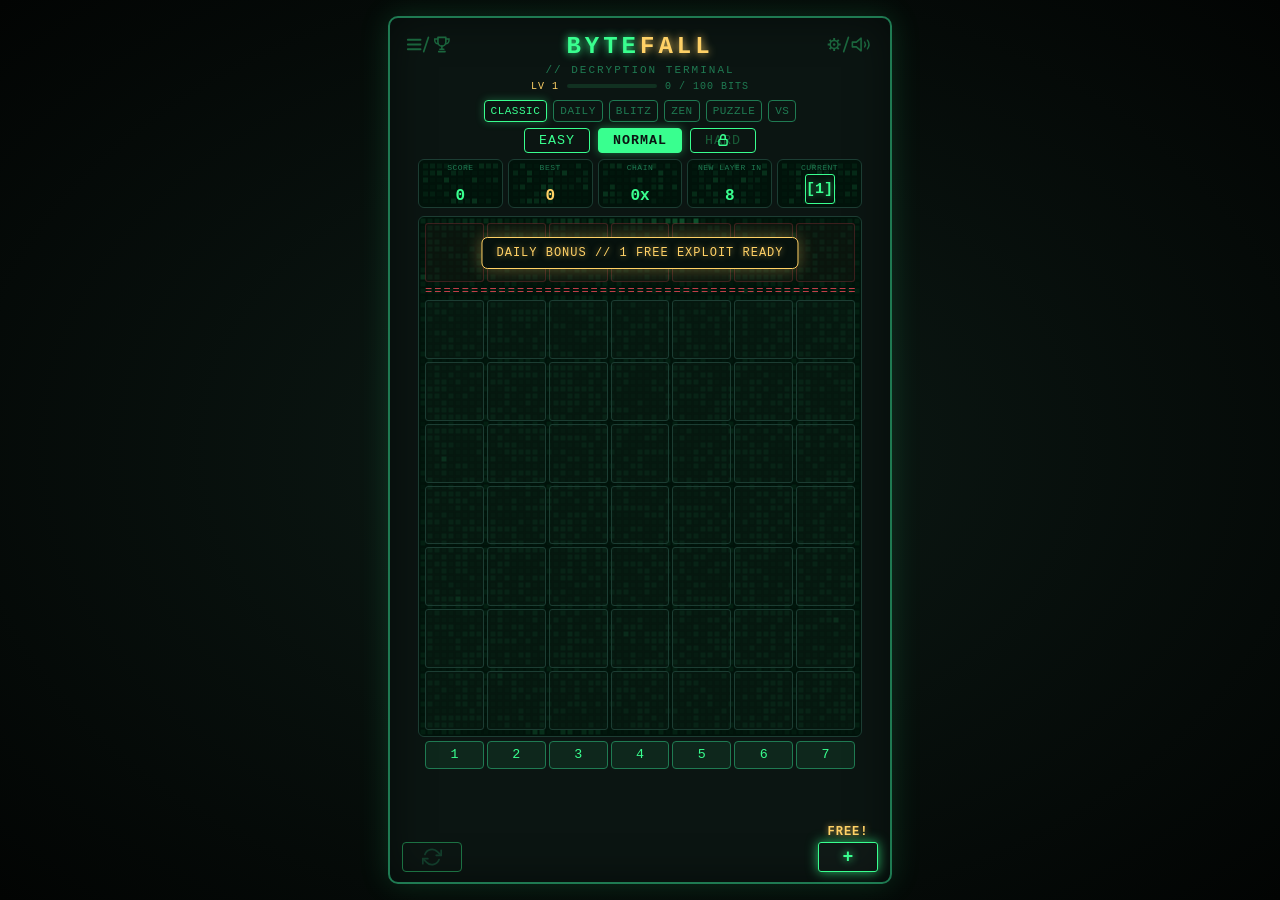
==== index.html @ 651fb74d "VS: four bots, an INSANE level, faces by level, no dimming behind the result - Bots, each with its o" ====
<!DOCTYPE html>
<html lang="en">
<head>
<meta charset="UTF-8">
<meta name="viewport" content="width=device-width, initial-scale=1.0">
<meta name="theme-color" content="#020403">
<!-- App view: "Add to Home Screen" opens ByteFall full screen like an app -->
<link rel="manifest" href="manifest.webmanifest">
<link rel="icon" href="icons/icon.svg" type="image/svg+xml">
<link rel="apple-touch-icon" href="icons/apple-touch-icon.png">
<meta name="apple-mobile-web-app-capable" content="yes">
<meta name="mobile-web-app-capable" content="yes">
<meta name="apple-mobile-web-app-status-bar-style" content="black-translucent">
<meta name="apple-mobile-web-app-title" content="ByteFall">
<script>
  // Apply the saved color theme and font before first paint (script.js owns the settings).
  try {
    var theme = localStorage.getItem('bytefall-theme');
    var font = localStorage.getItem('bytefall-font');
    if (['share-tech', 'press-start', 'bitcount', 'bytesized'].indexOf(font) >= 0) document.documentElement.dataset.font = font;
    if (['cipher', 'amber-crt', 'monochrome', 'anaglyph', 'synthwave', 'dot-matrix', 'paper', 'glyph', 'spectrum'].indexOf(theme) >= 0) document.documentElement.dataset.theme = theme;
  } catch (e) {}
</script>
<title>BYTEFALL // decryption terminal</title>
<link rel="stylesheet" href="style.css?v=150">
</head>
<body>
  <main class="cabinet">
    <div class="crt">
      <button type="button" id="records-btn" class="records-btn" aria-label="Menu: rules, exploits and records" aria-expanded="false" aria-controls="records">
        <svg viewBox="0 0 60 24" fill="none" xmlns="http://www.w3.org/2000/svg" aria-hidden="true">
          <path d="M2 6 H18 M2 12 H18 M2 18 H18" stroke="currentColor" stroke-width="2.4" stroke-linecap="round"/>
          <path d="M28 3 L22 21" stroke="currentColor" stroke-width="2" stroke-linecap="round"/>
          <g transform="translate(33 0)">
            <path d="M7 3 H17 V9 A5 5 0 0 1 7 9 Z" stroke="currentColor" stroke-width="2" stroke-linejoin="round"/>
            <path d="M7 5 H3 V7 A4 4 0 0 0 7.5 11 M17 5 H21 V7 A4 4 0 0 1 16.5 11" stroke="currentColor" stroke-width="1.8" stroke-linecap="round"/>
            <path d="M12 14 V18 M8 21 H16 M9.5 18 H14.5" stroke="currentColor" stroke-width="2" stroke-linecap="round"/>
          </g>
        </svg>
      </button>
      <div id="records" class="records" hidden>
        <div class="menu-tabs" role="tablist">
          <button type="button" role="tab" data-pane="rules">
            <svg viewBox="0 0 24 24" fill="none" aria-hidden="true"><path d="M6 2 H15 L19 6 V22 H6 Z M15 2 V6 H19 M9 11 H16 M9 14.5 H16 M9 18 H13" stroke="currentColor" stroke-width="1.8" stroke-linejoin="round"/></svg>
            RULES
          </button>
          <button type="button" role="tab" data-pane="records">
            <svg viewBox="0 0 24 24" fill="none" aria-hidden="true"><path d="M7 3 H17 V9 A5 5 0 0 1 7 9 Z" stroke="currentColor" stroke-width="2" stroke-linejoin="round"/><path d="M7 5 H3 V7 A4 4 0 0 0 7.5 11 M17 5 H21 V7 A4 4 0 0 1 16.5 11" stroke="currentColor" stroke-width="1.8" stroke-linecap="round"/><path d="M12 14 V18 M8 21 H16 M9.5 18 H14.5" stroke="currentColor" stroke-width="2" stroke-linecap="round"/></svg>
            RECORDS
          </button>
          <button type="button" role="tab" data-pane="exploits">
            <svg viewBox="0 0 24 24" aria-hidden="true"><path d="M13 2 4 14h7l-1 8 10-13h-7z" fill="currentColor"/></svg>
            EXPLOITS
          </button>
        </div>
        <div class="menu-pane" data-pane="rules">
          <aside class="panel panel-rules" id="rules-panel">
            <h2>RULES</h2>
            <p>Encrypted bits fall into the terminal. Drop each one into a column.</p>
            <p>A bit decrypts when its number matches the length of the unbroken line it sits in, across or down. Decrypting can bring more bits down into new matches for a chain.</p>
            <p>A decrypted bit scores 10 plus its number (a <b>[4]</b> is 14), multiplied by the chain. Blocks wiped out by exploits score a flat 10.</p>
            <p>Encryption layers <b>[=]</b> rise from below <span id="rules-pulse">every 8 drops</span>. Decrypt a bit beside one to peel a layer off; the second peel (<b>[-]</b>) reveals the bit hidden underneath.</p>
            <p>Keep your columns below the <b>========</b> line. If anything is still above it once the decrypting stops, the trace completes and you're caught.</p>
            <p>On <b>Easy</b> and <b>Normal</b>, every 4 bits a single drop decrypts make a <b>NIBBLE</b>, worth 16 bonus points.</p>
            <p><b>Easy</b> shows the next bit, and shorter chains unlock exploits.</p>
            <p><b>Hard</b> is a full byte: an 8&times;8 terminal with bits up to 8, and new layers come faster as your score climbs. Every 8 bits a single drop decrypts make a <b>BYTE</b>, worth 256 bonus points.</p>
            <p class="keys" id="rules-keys">Click a column or press 1&ndash;7 to drop</p>
          </aside>
        </div>
        <div class="menu-pane" data-pane="records">
          <section class="panel panel-records">
            <h2>RECORDS</h2>
            <div class="records-tabs" role="tablist">
              <button type="button" role="tab" data-tab="unlocks">UNLOCKS</button>
              <button type="button" role="tab" data-tab="achievements">ACHIEVEMENTS</button>
              <button type="button" role="tab" data-tab="stats">STATS</button>
            </div>
            <div id="records-body" class="records-body"></div>
          </section>
        </div>
        <div class="menu-pane" data-pane="exploits">
          <aside class="panel panel-hacks" id="hacks-panel">
            <h2>EXPLOITS</h2>
            <p class="slot-info" id="slot-info"></p>
            <p><span id="hack-intro">Chain 5 decrypts in one drop to unlock a random exploit.</span> It waits in the exploit button (lower right): tap it to arm the exploit as your next drop, then drop it like a bit and it runs wherever it lands. Once armed, there's no taking it back.</p>
            <div class="hack-item" data-hack="worm-virus">
              <h3><span class="icon">§</span> WORM VIRUS<span class="combo"></span></h3>
              <p>Burrows down the column it lands in and wipes out every block there.</p>
              <p class="lock-tag"></p>
            </div>
            <div class="hack-item" data-hack="buffer-overflow">
              <h3><span class="icon">+</span> BUFFER OVERFLOW<span class="combo"></span></h3>
              <p>Floods memory: every bit goes up by 1. A bit pushed past <span id="overflow-top">7</span> gets re-encrypted under two layers.</p>
              <p class="lock-tag"></p>
            </div>
            <div class="hack-item" data-hack="trojan">
              <h3><span class="icon">◈</span> TROJAN<span class="combo"></span></h3>
              <p>Slips in quietly, then wipes out every block touching the spot where it lands.</p>
              <p class="lock-tag"></p>
            </div>
            <div class="hack-item" data-hack="rng">
              <h3><span class="icon">?</span> RNG<span class="combo"></span></h3>
              <p>Scrambles every bit to a new random number.</p>
              <p class="lock-tag"></p>
            </div>
            <div class="hack-item" data-hack="bitflip">
              <h3><span class="icon"><svg class="ico" viewBox="0 0 24 24" aria-hidden="true"><path d="M12 3v18M7 8l5-5 5 5M7 16l5 5 5-5"/></svg></span> BITFLIP<span class="combo"></span></h3>
              <p>Turns every column upside down.</p>
              <p class="lock-tag"></p>
            </div>
            <div class="hack-item" data-hack="dictionary-attack">
              <h3><span class="icon">#</span> DICTIONARY ATTACK<span class="combo"></span></h3>
              <p>Throws every known key at the encryption: every layer on the board loses one level at once.</p>
              <p class="lock-tag"></p>
            </div>
            <div class="hack-item" data-hack="keylogger">
              <h3><span class="icon">@</span> KEYLOGGER<span class="combo"></span></h3>
              <p>Records the incoming stream: shows your next 3 bits for the next 10 drops.</p>
              <p class="lock-tag"></p>
            </div>
            <div class="hack-item" data-hack="pivot">
              <h3><span class="icon">&#8646;</span> PIVOT<span class="combo"></span></h3>
              <p>Moves sideways through the network: the column it lands in swaps places with the one beside it. Pick the column, then tap the neighbor (&larr; or &rarr;) to swap with: once picked, you're committed. Edge columns swap with their only neighbor.</p>
              <p class="lock-tag"></p>
            </div>
            <div class="hack-item" data-hack="packet-sniffer">
              <h3><span class="icon">~</span> PACKET SNIFFER<span class="combo"></span></h3>
              <p>Taps the incoming stream: for your next 3 bits, tap CURRENT (or press &uarr; / &darr;) to choose each one's number.</p>
              <p class="lock-tag"></p>
            </div>
            <div class="hack-item" data-hack="logic-bomb">
              <h3><span class="icon">!</span> LOGIC BOMB<span class="combo"></span></h3>
              <p>Lands as a block counting down from 3. Three drops later it detonates, wiping out everything in the 5&times;5 around it.</p>
              <p class="lock-tag"></p>
            </div>
            <div class="hack-item" data-hack="honeypot">
              <h3><span class="icon">&#9678;</span> HONEYPOT<span class="combo"></span></h3>
              <p>Lands as a trap. When a bit next to it decrypts, every bit with that number within 2 cells of the trap decrypts too.</p>
              <p class="lock-tag"></p>
            </div>
            <div class="hack-item" data-hack="backdoor">
              <h3><span class="icon">_</span> BACKDOOR<span class="combo"></span></h3>
              <p>Opens a way in underneath: the entire bottom row is deleted, layers included, and everything drops by one.</p>
              <p class="lock-tag"></p>
            </div>
            <div class="hack-item" data-hack="rainbow-table">
              <h3><span class="icon">*</span> RAINBOW TABLE<span class="combo"></span></h3>
              <p>Looks up the most common number on the board and decrypts every bit showing it.</p>
              <p class="lock-tag"></p>
            </div>
          </aside>
        </div>
      </div>
      <button type="button" id="settings-btn" class="settings-btn" aria-label="Settings and music" aria-expanded="false" aria-controls="settings">
        <svg viewBox="0 0 60 24" fill="none" xmlns="http://www.w3.org/2000/svg" aria-hidden="true">
          <circle cx="10" cy="12" r="5" stroke="currentColor" stroke-width="2"/>
          <circle cx="10" cy="12" r="1.6" fill="currentColor"/>
          <path d="M15 12 L18.2 12 M13.54 15.54 L15.8 17.8 M10 17 L10 20.2 M6.46 15.54 L4.2 17.8 M5 12 L1.8 12 M6.46 8.46 L4.2 6.2 M10 7 L10 3.8 M13.54 8.46 L15.8 6.2" stroke="currentColor" stroke-width="2.4"/>
          <path d="M28 3 L22 21" stroke="currentColor" stroke-width="2" stroke-linecap="round"/>
          <path d="M33 9 H38 L44 4 V20 L38 15 H33 Z" stroke="currentColor" stroke-width="2" stroke-linejoin="round"/>
          <path d="M48.5 9 Q50.5 12 48.5 15" stroke="currentColor" stroke-width="1.8" stroke-linecap="round"/>
          <path d="M52 6.5 Q56 12 52 17.5" stroke="currentColor" stroke-width="1.8" stroke-linecap="round"/>
        </svg>
      </button>
      <div id="settings" class="settings" hidden>
        <p class="settings-title">// SETTINGS</p>
        <div class="settings-row">
          <button type="button" id="sound-btn" class="toggle-btn">SOUND: ON</button>
          <button type="button" id="music-btn" class="toggle-btn">MUSIC: ON</button>
        </div>
        <button type="button" id="buttons-pos-btn" class="toggle-btn on">DROP BUTTONS: BOTTOM</button>
        <button type="button" id="vibrate-btn" class="toggle-btn" hidden>VIBRATION: ON</button>
        <button type="button" id="fullscreen-btn" class="toggle-btn" hidden>FULLSCREEN: OFF</button>
        <p class="settings-note" id="app-note"></p>
        <p class="settings-note">Where the drop buttons sit: under the grid (easier to reach on a phone) or above it.</p>
        <p class="settings-title settings-section">// THEME</p>
        <div id="theme-list" class="theme-list" role="group" aria-label="Color theme"></div>
        <p class="settings-note" id="theme-note"></p>
        <p class="settings-title settings-section">// FONT</p>
        <div id="font-list" class="theme-list font-list" role="group" aria-label="Font"></div>
        <p class="settings-note" id="font-note"></p>
        <p class="settings-title settings-section">// PLAYLIST</p>
        <button type="button" id="viz-toggle" class="viz-toggle">
          <canvas id="playlist-viz" aria-hidden="true"></canvas>
        </button>
        <ol id="playlist-tracks"></ol>
        <div class="settings-options">
          <button type="button" id="play-mode-btn" class="toggle-btn">MODE: REPEAT</button>
          <p class="settings-note">REPEAT loops the track. SEQUENCE and SHUFFLE play each track 4 times, then fade into the next (in order, or at random).</p>
          <button type="button" id="bg-play-btn" class="toggle-btn">BACKGROUND PLAY: OFF</button>
          <p class="settings-note">ON keeps the music going when you switch tabs or apps. OFF pauses it until you come back.</p>
        </div>
      </div>
      <p class="vs-title" aria-hidden="true">VS.<span> CPU</span></p>
      <header>
        <h1>BYTE<span>FALL</span></h1>
        <p class="tagline">// DECRYPTION TERMINAL</p>
        <div class="level-bar" id="level-bar" aria-label="Level and Decryptor rank">
          <span id="level-label">LV 1</span>
          <span class="xp"><i id="xp-fill"></i></span>
          <span id="xp-label">0 / 50 BITS</span>
        </div>
        <div class="modes" role="group" aria-label="Game mode">
          <button data-mode="classic">CLASSIC</button>
          <button data-mode="daily">DAILY</button>
          <button data-mode="blitz">BLITZ</button>
          <button data-mode="zen">ZEN</button>
          <button data-mode="puzzle">PUZZLE</button>
          <button data-mode="vs">VS</button>
        </div>
        <p class="mode-info" id="mode-info" hidden></p>
        <div class="puzzle-nav" id="puzzle-nav" hidden>
          <button type="button" id="puzzle-prev" aria-label="Previous puzzle"><svg class="ico solid" viewBox="0 0 24 24" aria-hidden="true"><path d="M17 4 5 12l12 8z"/></svg></button>
          <span id="puzzle-label">PUZZLE 1 / 30</span>
          <button type="button" id="puzzle-next" aria-label="Next puzzle"><svg class="ico solid" viewBox="0 0 24 24" aria-hidden="true"><path d="M7 4l12 8-12 8z"/></svg></button>
        </div>
        <div class="difficulty" id="daily-kinds" role="group" aria-label="Daily game" hidden>
          <button data-daily="decrypt">DECRYPT</button>
          <button data-daily="puzzle">PUZZLE</button>
          <button data-daily="blitz">BLITZ</button>
          <button data-daily="breach">BREACH</button>
        </div>
        <div class="difficulty" id="difficulty-row" role="group" aria-label="Difficulty">
          <button data-difficulty="easy">EASY</button>
          <button data-difficulty="normal">NORMAL</button>
          <button data-difficulty="hard">HARD</button>
        </div>
      </header>

      <div class="hud">
        <div class="vs-status" id="vs-status"></div>
        <div class="stat">
          <span class="label">SCORE</span>
          <span class="value" id="score">0</span>
        </div>
        <div class="stat stat-best" id="best-stat">
          <span class="label">BEST</span>
          <span class="value" id="best">0</span>
        </div>
        <div class="stat">
          <span class="label">CHAIN</span>
          <span class="value" id="chain">0x</span>
        </div>
        <div class="stat" id="pulse-stat">
          <span class="label" id="pulse-label">NEW LAYER IN</span>
          <span class="value" id="pulse-counter">8</span>
        </div>
        <!-- VS CPU: BOT, the CPU's face (script.js sets its mood) -->
        <div class="stat cpu-face" id="cpu-face" hidden data-mood="idle" data-level="normal" data-bot="bot" aria-hidden="true">
          <svg class="cpu-bot" viewBox="0 0 16 17" shape-rendering="crispEdges">
            <g class="bot">
              <g class="bot-body">
                <g class="shape shape-bot">
                  <rect x="2" y="3" width="12" height="10"/>
                  <rect x="0" y="6" width="2" height="1"/><rect x="0" y="9" width="2" height="1"/>
                  <rect x="14" y="6" width="2" height="1"/><rect x="14" y="9" width="2" height="1"/>
                  <rect x="5" y="1" width="1" height="2"/><rect x="10" y="1" width="1" height="2"/>
                </g>
                <g class="shape shape-grifter">
                  <rect x="2" y="3" width="12" height="10"/>
                  <rect x="0" y="7" width="2" height="2"/><rect x="14" y="7" width="2" height="2"/>
                  <rect x="2" y="1" width="1" height="2"/><rect x="3" y="2" width="1" height="1"/>
                  <rect x="13" y="1" width="1" height="2"/><rect x="12" y="2" width="1" height="1"/>
                </g>
                <g class="shape shape-bunker">
                  <rect x="1" y="4" width="14" height="9"/>
                  <rect x="3" y="2" width="10" height="2"/>
                  <rect x="0" y="8" width="1" height="3"/><rect x="15" y="8" width="1" height="3"/>
                </g>
                <g class="shape shape-glitch">
                  <rect class="slice slice-a" x="2" y="3" width="12" height="3"/>
                  <rect class="slice slice-b" x="2" y="6" width="12" height="4"/>
                  <rect class="slice slice-c" x="2" y="10" width="12" height="3"/>
                  <rect x="0" y="5" width="2" height="1"/><rect x="14" y="10" width="2" height="1"/>
                  <rect x="8" y="1" width="1" height="2"/>
                </g>
                <rect x="4" y="13" width="1" height="2" class="leg leg-a"/><rect x="6" y="13" width="1" height="2" class="leg leg-b"/>
                <rect x="9" y="13" width="1" height="2" class="leg leg-a"/><rect x="11" y="13" width="1" height="2" class="leg leg-b"/>
              </g>
              <g class="bot-face">
                <g class="eyes eyes-open"><rect x="5" y="6" width="2" height="2"/><rect x="9" y="6" width="2" height="2"/></g>
                <g class="eyes eyes-happy"><rect x="5" y="7" width="1" height="1"/><rect x="6" y="6" width="1" height="1"/><rect x="7" y="7" width="1" height="1"/><rect x="8" y="7" width="1" height="1"/><rect x="9" y="6" width="1" height="1"/><rect x="10" y="7" width="1" height="1"/></g>
                <g class="eyes eyes-x"><rect x="5" y="5" width="1" height="1"/><rect x="7" y="5" width="1" height="1"/><rect x="6" y="6" width="1" height="1"/><rect x="5" y="7" width="1" height="1"/><rect x="7" y="7" width="1" height="1"/><rect x="9" y="5" width="1" height="1"/><rect x="11" y="5" width="1" height="1"/><rect x="10" y="6" width="1" height="1"/><rect x="9" y="7" width="1" height="1"/><rect x="11" y="7" width="1" height="1"/></g>
                <g class="eyes eyes-squint"><rect x="5" y="7" width="2" height="1"/><rect x="9" y="7" width="2" height="1"/></g>
                <g class="eyes eyes-hit"><rect x="5" y="5" width="1" height="1"/><rect x="6" y="6" width="1" height="1"/><rect x="5" y="7" width="1" height="1"/><rect x="10" y="5" width="1" height="1"/><rect x="9" y="6" width="1" height="1"/><rect x="10" y="7" width="1" height="1"/></g>
                <g class="eyes eyes-wide"><rect x="5" y="5" width="2" height="3"/><rect x="9" y="5" width="2" height="3"/></g>
                <g class="eyes eyes-angry"><rect x="4" y="5" width="1" height="1"/><rect x="5" y="6" width="2" height="1"/><rect x="5" y="7" width="2" height="1"/><rect x="11" y="5" width="1" height="1"/><rect x="9" y="6" width="2" height="1"/><rect x="9" y="7" width="2" height="1"/></g>
                <rect class="mouth mouth-open" x="7" y="10" width="2" height="1"/>
                <rect class="mouth mouth-smirk" x="8" y="10" width="3" height="1"/>
                <rect class="mouth mouth-flat" x="6" y="10" width="4" height="1"/>
                <g class="mouth mouth-smile"><rect x="5" y="10" width="1" height="1"/><rect x="6" y="11" width="4" height="1"/><rect x="10" y="10" width="1" height="1"/></g>
                <g class="mouth mouth-frown"><rect x="5" y="11" width="1" height="1"/><rect x="6" y="10" width="4" height="1"/><rect x="10" y="11" width="1" height="1"/></g>
                <g class="mouth mouth-teeth"><rect x="5" y="10" width="6" height="2"/></g>
              </g>
              <rect class="sweat" x="13" y="3" width="1" height="2"/>
              <g class="teeth"><rect x="6" y="10" width="1" height="1"/><rect x="8" y="10" width="1" height="1"/><rect x="10" y="10" width="1" height="1"/><rect x="7" y="11" width="1" height="1"/><rect x="9" y="11" width="1" height="1"/></g>
            </g>
          </svg>
          <span class="bot-say" id="bot-say">READY</span>
        </div>
        <!-- VS CPU: the opponent's board (press and hold to see it full size over yours) -->
        <div class="stat cpu-stat" id="cpu-stat" hidden title="Press and hold to see the CPU's board full size">
          <span class="label" id="cpu-label">CPU</span>
          <div class="cpu-grid" id="cpu-grid" aria-label="The CPU's board"></div>
        </div>
        <div class="stat" id="time-stat" hidden>
          <span class="label" id="time-label">TIME</span>
          <span class="value" id="time-left">2:00</span>
        </div>
        <!-- CURRENT and NEXT wrap together, so on narrow screens they share a row with CURRENT biggest -->
        <div class="hud-bits" id="hud-bits">
          <div class="stat stat-current">
            <span class="label" id="current-label">CURRENT</span>
            <div class="bit-sq" id="current-piece">?</div>
          </div>
          <div class="stat" id="next-stat" hidden>
            <span class="label" id="next-label">NEXT</span>
            <div class="bit-row" id="next-piece"></div>
          </div>
        </div>
      </div>

      <div class="board-wrap">
        <div class="board-frame">
          <canvas id="board-bg" aria-hidden="true"></canvas>
          <div id="board" class="board"></div>
          <div class="incoming" id="incoming" hidden></div>
          <div class="board cpu-full" id="cpu-full" hidden aria-hidden="true"></div>
          <!-- VS CPU: pick the opponent, then START (it bursts apart; it comes back after the match) -->
          <div class="vs-setup" id="vs-setup" hidden>
            <canvas class="vs-setup-bg" id="vs-setup-bg" aria-hidden="true"></canvas>
            <p class="vs-setup-title">// VS CPU</p>
            <p class="vs-setup-note">Your chains send encrypted blocks onto the CPU's board; its chains send them onto yours. First to overflow loses. Press and hold the CPU's board to see it full size.</p>
          <div class="difficulty vs-bots" id="vs-bots" role="group" aria-label="Opponent">
            <button data-bot="bot">BOT</button>
            <button data-bot="grifter">GRIFTER</button>
            <button data-bot="bunker">BUNKER</button>
            <button data-bot="glitch">GLITCH</button>
          </div>
          <div class="difficulty" id="vs-levels" role="group" aria-label="CPU level">
            <button data-vs="easy">EASY</button>
            <button data-vs="normal">NORMAL</button>
            <button data-vs="hard">HARD</button>
            <button data-vs="insane">INSANE</button>
          </div>
          <div class="difficulty" id="vs-layers-row">
            <button type="button" id="vs-layers-btn">ENCRYPTED LAYERS: ON</button>
          </div>
          <button type="button" class="vs-start" id="vs-start">START</button>
          </div>
        </div>
        <div id="column-buttons" class="column-buttons"></div>
      </div>

      <div class="message-slot">
        <div id="message" class="message hidden"></div>
      </div>

      <!-- Lower corners: RESTART (QUIT in VS) during a session, and the exploit button -->
      <button type="button" class="corner-btn restart-icon" id="restart-btn" aria-label="Restart" title="Restart (press twice)" hidden>
        <svg viewBox="0 0 24 24" fill="none" stroke="currentColor" stroke-width="2" stroke-linecap="round" stroke-linejoin="round" xmlns="http://www.w3.org/2000/svg" aria-hidden="true">
          <path d="M23 4v6h-6"/>
          <path d="M1 20v-6h6"/>
          <path d="M3.5 9a9 9 0 0 1 14.9-3.4L23 10"/>
          <path d="M1 14l4.6 4.4A9 9 0 0 0 20.5 15"/>
        </svg>
      </button>
      <button type="button" class="corner-btn quit-icon" id="vs-quit" aria-label="Quit VS" title="Quit (press twice)" hidden>
        <svg viewBox="0 0 24 24" fill="none" xmlns="http://www.w3.org/2000/svg" aria-hidden="true">
          <path d="M14 4H5v16h9" stroke="currentColor" stroke-width="2" stroke-linejoin="round"/>
          <path d="M10 12h11M17 8l4 4-4 4" stroke="currentColor" stroke-width="2" stroke-linecap="round" stroke-linejoin="round"/>
        </svg>
      </button>
      <a class="dev-badge" id="dev-badge" href="dev-tools/audio.html#dev" hidden>DEV // EVERYTHING UNLOCKED</a>
      <button type="button" class="corner-btn exploit-icon" id="exploit-btn" aria-label="Exploits">
        <span class="exploit-glyph" id="exploit-glyph"></span>
        <span class="exploit-count" id="exploit-count" hidden></span>
        <span class="exploit-free" id="exploit-free" hidden>FREE!</span>
      </button>
    </div>


  </main>

  <footer>
    <div class="footer-text">
      <p>BYTEFALL · &copy; 2026 <span>EmptyFishTank-JB</span></p>
      <p class="footer-meta">
        <span class="meta-item">Updated <span id="updatedInfo">&mdash;</span></span>
        <span class="meta-item">Commit <span id="commitInfo">&mdash;</span></span>
      </p>
      <p class="accent">// Inspired by Blockchain from Arcade Paradise</p>
    </div>
    <a class="dev-link" href="dev-tools/audio.html" title="Dev tools: audio compendium">&lt;/&gt; DEV</a>
  </footer>

  <canvas id="board-fx" aria-hidden="true"></canvas>
  <div id="toast" class="toast" role="status" hidden></div>

  <div id="game-over" class="overlay hidden">
    <div class="overlay-box">
      <h2 id="overlay-title">TRACE COMPLETE</h2>
      <p class="overlay-sub" id="overlay-sub">They found you.</p>
      <p>Final score: <span id="final-score">0</span></p>
      <p class="overlay-note" id="overlay-note" hidden></p>
      <p id="new-best" class="new-best" hidden>NEW HIGH SCORE</p>
      <button id="overlay-restart-btn">NEW SESSION</button>
      <button id="overlay-share-btn" class="overlay-share-btn" hidden>SHARE</button>
    </div>
  </div>

  <script src="unlocks.js?v=150"></script>
  <script src="progress.js?v=150"></script>
  <script src="sfx.js?v=150"></script>
  <script src="music-bytefall-theme.js?v=150"></script>
  <script src="music-sleep-mode.js?v=150"></script>
  <script src="music-brute-force.js?v=150"></script>
  <script src="music-deep-web.js?v=150"></script>
  <script src="music-zero-day.js?v=150"></script>
  <script src="music-system-restore.js?v=150"></script>
  <script src="music-night-drive.js?v=150"></script>
  <script src="music-standby-mode.js?v=150"></script>
  <script src="music-core-dump.js?v=150"></script>
  <script src="music-handshake.js?v=150"></script>
  <script src="music.js?v=150"></script>
  <script src="puzzles.js?v=150"></script>
  <script src="daily-puzzles.js?v=150"></script>
  <script src="cpu.js?v=150"></script>
  <script src="fx.js?v=150"></script>
  <script src="viz.js?v=150"></script>
  <script src="script.js?v=150"></script>
  <script src="grid-bg.js?v=150"></script>
</body>
</html>
---- style.css ----
/* FONTS: COURIER (the default) and two unlockable pixel fonts, bundled in fonts/ (SIL OFL). Each
   pixel font is scaled (size-adjust) so a line takes about the width it does in Courier, and the
   layout stays put. [data-font] on <html> picks one; everything reads var(--font). */
@font-face { font-family: 'Press Start 2P'; src: url('fonts/press-start-2p.woff2') format('woff2'); font-display: swap; size-adjust: 62%; }
@font-face { font-family: 'Share Tech Mono'; src: url('fonts/share-tech-mono.woff2') format('woff2'); font-display: swap; size-adjust: 111%; }
@font-face { font-family: 'Bitcount Single'; src: url('fonts/bitcount-single.woff2') format('woff2'); font-display: swap; }
@font-face { font-family: 'Bytesized'; src: url('fonts/bytesized.woff2') format('woff2'); font-display: swap; size-adjust: 120%; }
:root { --font: 'Courier New', Courier, monospace; }
:root[data-font="share-tech"] { --font: 'Share Tech Mono', 'Courier New', monospace; }
:root[data-font="press-start"] { --font: 'Press Start 2P', 'Courier New', monospace; }
:root[data-font="bitcount"] { --font: 'Bitcount Single', 'Courier New', monospace; }
:root[data-font="bytesized"] { --font: 'Bytesized', 'Courier New', monospace; }
/* The font picker shows each name in its own font */
[data-font-preview="courier"] { font-family: 'Courier New', Courier, monospace !important; }
[data-font-preview="share-tech"] { font-family: 'Share Tech Mono', 'Courier New', monospace !important; }
[data-font-preview="press-start"] { font-family: 'Press Start 2P', 'Courier New', monospace !important; }
[data-font-preview="bitcount"] { font-family: 'Bitcount Single', 'Courier New', monospace !important; }
[data-font-preview="bytesized"] { font-family: 'Bytesized', 'Courier New', monospace !important; }
/* PRESS START's small labels need a floor to stay readable */
:root[data-font="press-start"] .lock-tag,
:root[data-font="press-start"] .combo { font-size: 12px; }
:root[data-font="press-start"] .stat .label { font-size: 10px; }
/* PRESS START's glyphs fill their whole line, so wrapped lines touch: give them room (a quarter
   of the text's height between the mode description's and the footer's lines) */
:root[data-font="press-start"] .stat .label { line-height: 1.7; }
:root[data-font="press-start"] .mode-info,
:root[data-font="press-start"] footer p,
:root[data-font="press-start"] .footer-meta { line-height: 1.25; }

/* [data-theme] also works on any element, so the settings panel's theme swatches preview each theme. */
:root,
[data-theme="terminal"] {
  /* Every color is a role, so a theme ([data-theme] on <html>) only swaps these values.
     *-rgb triplets feed rgba() alphas, and fx.js, viz.js and grid-bg.js read them too. */
  --bg: #050a08;
  --bg-solid: #020403; /* flat match for the gradient's edge; also the meta theme-color */
  --bg-center: #0d1b16;
  --panel: #0b1512;
  --panel-text: #b9f3d3;
  --popup-bg: #06110d;
  --overlay-bg: #0b0b0b;
  --grid-line: #1c3d33;
  --board-bg: #01120a;
  --cell-bg: #06140d;
  --fg: #39ff8f; /* terminal text and bits */
  --fg-rgb: 57, 255, 143;
  --fg-dim: #1f7a52;
  --accent: #ffd166; /* exploits, warnings, cracked layers */
  --accent-rgb: 255, 209, 102;
  --cracked: var(--accent); /* cracked layers; SPECTRUM keeps them still */
  /* Icons drawn in CSS (as masks, so they take the text color): no emoji anywhere */
  --icon-lock: url("data:image/svg+xml,<svg xmlns='http://www.w3.org/2000/svg' viewBox='0 0 24 24' fill='none' stroke='black' stroke-width='2.4' stroke-linecap='round'><rect x='5' y='11' width='14' height='10' rx='2'/><path d='M8 11V7a4 4 0 0 1 8 0v4'/></svg>");
  --icon-play: url("data:image/svg+xml,<svg xmlns='http://www.w3.org/2000/svg' viewBox='0 0 24 24'><path d='M7 4 L19 12 L7 20 Z' fill='black'/></svg>");
  --inset-bg: rgba(0, 0, 0, 0.35); /* HUD boxes, visualizer */
  --danger: #ff4d5e; /* the trace: overflow and game over */
  --danger-rgb: 255, 77, 94;
  --layer-a: #2a2a2a; /* encryption layer stripes */
  --layer-b: #1a1a1a;
  --layer-border: #777;
  --layer-text: #999;
  --layer-rgb: 175, 175, 175;
  --exploit-bg: #1a1405;
  --alarm-text: #fff4cf;
  --byte-text: #d9ffe9;
  --hot-rgb: 120, 255, 180; /* meltdown glow */
  --burst-hot-rgb: 170, 255, 205;
  --heat-text: #9dffc6;
  --heat-bg: #0c2a1b;
  --heat-peak-border: #d9ffe9;
  --heat-peak-text: #f0fff6;
  --heat-peak-bg: #14482d;
}

/* CIPHER: cyan bits, magenta encryption layers that crack to yellow */
[data-theme="cipher"] {
  --bg: #04080b;
  --bg-solid: #020306;
  --bg-center: #0b1520;
  --panel: #0a121a;
  --panel-text: #bfeef8;
  --popup-bg: #07111a;
  --overlay-bg: #0a0a0d;
  --grid-line: #173946;
  --board-bg: #01101a;
  --cell-bg: #051420;
  --fg: #3fe6ff;
  --fg-rgb: 63, 230, 255;
  --fg-dim: #1e7489;
  --accent: #ffe14d;
  --accent-rgb: 255, 225, 77;
  --danger: #ff5a36;
  --danger-rgb: 255, 90, 54;
  --layer-a: #3a0f38;
  --layer-b: #230a22;
  --layer-border: #ff4fd8;
  --layer-text: #ff8ae6;
  --layer-rgb: 255, 79, 216;
  --exploit-bg: #1a1705;
  --alarm-text: #fff8cc;
  --byte-text: #dcfaff;
  --hot-rgb: 130, 235, 255;
  --burst-hot-rgb: 175, 240, 255;
  --heat-text: #9ff0ff;
  --heat-bg: #0b2530;
  --heat-peak-border: #dcfaff;
  --heat-peak-text: #f0fdff;
  --heat-peak-bg: #124656;
}

/* AMBER CRT: an old amber monitor, grey layers, white for cracks and exploits */
[data-theme="amber-crt"] {
  --bg: #0a0703;
  --bg-solid: #040301;
  --bg-center: #1a1206;
  --panel: #140e05;
  --panel-text: #f5deb0;
  --popup-bg: #120c04;
  --overlay-bg: #0d0a05;
  --grid-line: #3d2c10;
  --board-bg: #120b02;
  --cell-bg: #1a1003;
  --fg: #ffb000;
  --fg-rgb: 255, 176, 0;
  --fg-dim: #8a5f10;
  --accent: #fff4dc;
  --accent-rgb: 255, 244, 220;
  --danger: #ff4d3d;
  --danger-rgb: 255, 77, 61;
  --layer-a: #2a2a2a;
  --layer-b: #1a1a1a;
  --layer-border: #777;
  --layer-text: #999;
  --layer-rgb: 175, 175, 175;
  --exploit-bg: #1e1a12;
  --alarm-text: #ffffff;
  --byte-text: #fff1cc;
  --hot-rgb: 255, 200, 90;
  --burst-hot-rgb: 255, 215, 140;
  --heat-text: #ffd27a;
  --heat-bg: #2e1f05;
  --heat-peak-border: #fff1cc;
  --heat-peak-text: #fffaf0;
  --heat-peak-bg: #5a3a08;
}

/* MONOCHROME: black and white; layers told apart by their stripes and dashed borders */
[data-theme="monochrome"] {
  --bg: #070707;
  --bg-solid: #030303;
  --bg-center: #151515;
  --panel: #0f0f0f;
  --panel-text: #d0d0d0;
  --popup-bg: #0c0c0c;
  --overlay-bg: #0a0a0a;
  --grid-line: #2e2e2e;
  --board-bg: #080808;
  --cell-bg: #121212;
  --fg: #dcdcdc;
  --fg-rgb: 220, 220, 220;
  --fg-dim: #6e6e6e;
  --accent: #ffffff;
  --accent-rgb: 255, 255, 255;
  --danger: #ffffff;
  --danger-rgb: 255, 255, 255;
  --layer-a: #2c2c2c;
  --layer-b: #0c0c0c;
  --layer-border: #8a8a8a;
  --layer-text: #9a9a9a;
  --layer-rgb: 150, 150, 150;
  --exploit-bg: #262626;
  --alarm-text: #ffffff;
  --byte-text: #ffffff;
  --hot-rgb: 230, 230, 230;
  --burst-hot-rgb: 240, 240, 240;
  --heat-text: #f0f0f0;
  --heat-bg: #262626;
  --heat-peak-border: #ffffff;
  --heat-peak-text: #ffffff;
  --heat-peak-bg: #4a4a4a;
}

/* ANAGLYPH: red/cyan 3D glasses. Off-white bits and titles with a red fringe on the left and a
   cyan one on the right; layers in the red lens, cracks in the cyan one, a bright red trace */
[data-theme="anaglyph"] {
  --bg: #07080a;
  --bg-solid: #030405;
  --bg-center: #101318;
  --panel: #0c0e11;
  --panel-text: #c9d1d8;
  --popup-bg: #0b0d10;
  --overlay-bg: #08090b;
  --grid-line: #262c33;
  --board-bg: #08090c;
  --cell-bg: #121519;
  --fg: #eef3f7;
  --fg-rgb: 238, 243, 247;
  --fg-dim: #76828d;
  --accent: #29dcff;
  --accent-rgb: 41, 220, 255;
  --danger: #ff2e56;
  --danger-rgb: 255, 46, 86;
  --layer-a: #2a0c14;
  --layer-b: #19070c;
  --layer-border: #c23a57;
  --layer-text: #ff7d96;
  --layer-rgb: 194, 58, 87;
  --exploit-bg: #0a1d24;
  --alarm-text: #eaffff;
  --byte-text: #e8fbff;
  --hot-rgb: 255, 110, 140;
  --burst-hot-rgb: 140, 235, 255;
  --heat-text: #ff9db0;
  --heat-bg: #2e0b13;
  --heat-peak-border: #eaffff;
  --heat-peak-text: #ffffff;
  --heat-peak-bg: #104552;
  --ana-l: rgba(255, 40, 80, 0.8);
  --ana-r: rgba(0, 220, 255, 0.8);
}
/* The 3D-glasses fringes: text and edges split into a red left and a cyan right */
[data-theme="anaglyph"] h1,
[data-theme="anaglyph"] h1 span,
[data-theme="anaglyph"] .vs-title,
[data-theme="anaglyph"] .vs-title span,
[data-theme="anaglyph"] .cell.disc,
[data-theme="anaglyph"] .hud .stat .value,
[data-theme="anaglyph"] #current-piece,
[data-theme="anaglyph"] .bit-sq,
[data-theme="anaglyph"] .cpu-grid i.bit,
[data-theme="anaglyph"] .overlay-box h2 {
  text-shadow: -1.5px 0 var(--ana-l), 1.5px 0 var(--ana-r);
}
[data-theme="anaglyph"] .cell.disc { box-shadow: -1.5px 0 0 var(--ana-l), 1.5px 0 0 var(--ana-r); }
[data-theme="anaglyph"] .crt { box-shadow: -3px 0 0 rgba(255, 40, 80, 0.55), 3px 0 0 rgba(0, 220, 255, 0.55), 0 0 30px rgba(0, 0, 0, 0.6), inset 0 0 40px rgba(0, 0, 0, 0.5); }
[data-theme="anaglyph"] .cell .glyph { filter: drop-shadow(-1.5px 0 var(--ana-l)) drop-shadow(1.5px 0 var(--ana-r)); }

/* SYNTHWAVE: pink bits, purple layers, orange cracks and a cyan trace */
[data-theme="synthwave"] {
  --bg: #0a0410;
  --bg-solid: #040108;
  --bg-center: #1c0a2c;
  --panel: #140a1f;
  --panel-text: #f3c6ec;
  --popup-bg: #12081c;
  --overlay-bg: #0d0614;
  --grid-line: #3d1a55;
  --board-bg: #0e0418;
  --cell-bg: #170826;
  --fg: #ff5fd2;
  --fg-rgb: 255, 95, 210;
  --fg-dim: #8a2f78;
  --accent: #ffa53a;
  --accent-rgb: 255, 165, 58;
  --danger: #3fe6ff;
  --danger-rgb: 63, 230, 255;
  --layer-a: #2b1650;
  --layer-b: #1a0c33;
  --layer-border: #9d6bff;
  --layer-text: #c0a0ff;
  --layer-rgb: 157, 107, 255;
  --exploit-bg: #221306;
  --alarm-text: #fff0dc;
  --byte-text: #ffe0f6;
  --hot-rgb: 255, 140, 225;
  --burst-hot-rgb: 255, 180, 235;
  --heat-text: #ff9fe4;
  --heat-bg: #3a0f33;
  --heat-peak-border: #ffe0f6;
  --heat-peak-text: #fff5fc;
  --heat-peak-bg: #6a1a5c;
}

/* DOT MATRIX: four shades of olive green, like an old handheld game screen */
[data-theme="dot-matrix"] {
  --bg: #0f1f0f;
  --bg-solid: #081208;
  --bg-center: #1b331a;
  --panel: #132613;
  --panel-text: #b8cf7a;
  --popup-bg: #102210;
  --overlay-bg: #0c180c;
  --grid-line: #2d4f22;
  --board-bg: #0b1a0b;
  --cell-bg: #16301a;
  --fg: #9bbc0f;
  --fg-rgb: 155, 188, 15;
  --fg-dim: #4f7a1f;
  --accent: #e0f0a8;
  --accent-rgb: 224, 240, 168;
  --danger: #ff6b4a;
  --danger-rgb: 255, 107, 74;
  --layer-a: #24421f;
  --layer-b: #162b14;
  --layer-border: #6b8f2a;
  --layer-text: #8bac0f;
  --layer-rgb: 139, 172, 15;
  --exploit-bg: #26301a;
  --alarm-text: #f4ffd0;
  --byte-text: #e8f8c0;
  --hot-rgb: 190, 220, 90;
  --burst-hot-rgb: 210, 235, 140;
  --heat-text: #cfe88a;
  --heat-bg: #2a4a18;
  --heat-peak-border: #f4ffd0;
  --heat-peak-text: #fbffe8;
  --heat-peak-bg: #4d7a1c;
}

/* PAPER: dark ink on pale paper, for bright rooms and outdoors */
[data-theme="paper"] {
  --inset-bg: rgba(90, 70, 30, 0.06);
  --bg: #efeadf;
  --bg-solid: #e9e3d6;
  --bg-center: #f7f3ea;
  --panel: #faf7f0;
  --panel-text: #3a3f37;
  --popup-bg: #fbf8f1;
  --overlay-bg: #faf7f0;
  --grid-line: #d3cbb8;
  --board-bg: #ebe5d7;
  --cell-bg: #fffdf7;
  --fg: #1b1d1c; /* near-black ink */
  --fg-rgb: 27, 29, 28;
  --fg-dim: #6a6a68; /* grey */
  --accent: #a35f00;
  --accent-rgb: 163, 95, 0;
  --danger: #c62828;
  --danger-rgb: 198, 40, 40;
  --layer-a: #d6d6d4;
  --layer-b: #c3c3c1;
  --layer-border: #7c7c7a;
  --layer-text: #4a4a48;
  --layer-rgb: 115, 115, 112;
  --exploit-bg: #fbefd6;
  --alarm-text: #6e3f00;
  --byte-text: #111312;
  --hot-rgb: 80, 82, 80;
  --burst-hot-rgb: 40, 42, 40;
  --heat-text: #111312;
  --heat-bg: #dcdcda;
  --heat-peak-border: #111312;
  --heat-peak-text: #000000;
  --heat-peak-bg: #bdbdbb;
}

/* Glows smudge on paper: PAPER's text stays crisp */
[data-theme="paper"] * { text-shadow: none !important; }
/* PAPER: the chosen mode (and daily game / CPU level) is filled in ink; the rest get a firmer outline */
[data-theme="paper"] .modes button { border-color: var(--layer-border); color: var(--panel-text); }
[data-theme="paper"] .modes button.active { background: var(--fg); border: 2px solid var(--fg); color: var(--panel); font-weight: bold; box-shadow: none; }

/* GLYPH: bits drawn as shapes, one corner per point of their number, on blueprint blue */
[data-theme="glyph"] {
  --bg: #06101f;
  --bg-solid: #030a15;
  --bg-center: #0d1f3a;
  --panel: #0a1830;
  --panel-text: #cfe0ff;
  --popup-bg: #081528;
  --overlay-bg: #070f1c;
  --grid-line: #1d3a63;
  --board-bg: #051024;
  --cell-bg: #0a1a33;
  --fg: #d8e8ff;
  --fg-rgb: 216, 232, 255;
  --fg-dim: #5b7cad;
  --accent: #ffc857;
  --accent-rgb: 255, 200, 87;
  --danger: #ff5a5a;
  --danger-rgb: 255, 90, 90;
  --layer-a: #1c2b44;
  --layer-b: #121d30;
  --layer-border: #6f86ab;
  --layer-text: #93a8c9;
  --layer-rgb: 147, 168, 201;
  --exploit-bg: #1f1a0a;
  --alarm-text: #fff6dc;
  --byte-text: #eef5ff;
  --hot-rgb: 170, 205, 255;
  --burst-hot-rgb: 200, 222, 255;
  --heat-text: #bcd6ff;
  --heat-bg: #123058;
  --heat-peak-border: #eef5ff;
  --heat-peak-text: #ffffff;
  --heat-peak-bg: #1e4a86;
}

/* SPECTRUM: every bit cycles through the rainbow on its own; the page drifts slowly behind them */
[data-theme="spectrum"] {
  --bg: #07070a;
  --bg-solid: #030305;
  --bg-center: #15151c;
  --panel: #0e0e14;
  --panel-text: #e6e6f0;
  --popup-bg: #0c0c12;
  --overlay-bg: #0a0a0e;
  --grid-line: #2a2a38;
  --board-bg: #08080c;
  --cell-bg: #101018;
  --fg: #ff4d6d;
  --fg-rgb: 255, 77, 109;
  --fg-dim: #8a3a52;
  --accent: #ffd166;
  --accent-rgb: 255, 209, 102;
  --danger: #ff4d5e;
  --danger-rgb: 255, 77, 94;
  --layer-a: #2a2a2a;
  --layer-b: #1a1a1a;
  --layer-border: #6e6e6e;
  --layer-text: #8e8e8e;
  --layer-rgb: 170, 170, 170;
  --exploit-bg: #1a1405;
  --alarm-text: #fff4cf;
  --byte-text: #ffe0ea;
  --hot-rgb: 255, 150, 180;
  --burst-hot-rgb: 255, 190, 210;
  --heat-text: #ffb0c4;
  --heat-bg: #301018;
  --heat-peak-border: #ffe0ea;
  --heat-peak-text: #fff5f8;
  --heat-peak-bg: #5a1a2c;
  --cracked: #e4e4e4; /* layers stay still: grey, and near-white once cracked */
}

* { box-sizing: border-box; }

/* Buttons use the game's font (the chosen one), not the browser's own button font */
button { font-family: inherit; }

body {
  margin: 0;
  min-height: 100vh;
  display: flex;
  flex-direction: column;
  align-items: center;
  justify-content: center;
  padding: 16px;
  background: radial-gradient(ellipse at center, var(--bg-center) 0%, var(--bg-solid) 100%);
  /* Android Chrome samples the page's bottom edge for the system nav bar; a gradient reads as white */
  background-color: var(--bg-solid);
  font-family: var(--font);
  color: var(--fg);
}

.crt {
  position: relative;
  padding: 24px clamp(12px, 4vw, 28px) 32px;
  background: var(--panel);
  border: 2px solid var(--fg-dim);
  border-radius: 10px;
  box-shadow: 0 0 30px rgba(var(--fg-rgb), 0.15), inset 0 0 40px rgba(0, 0, 0, 0.5);
  max-width: 480px;
  width: 100%;
}

header { text-align: center; margin-bottom: 12px; }

h1 {
  margin: 0;
  letter-spacing: 4px;
  font-size: 28px;
  text-shadow: 0 0 8px var(--fg);
}

h1 span { color: var(--accent); text-shadow: 0 0 8px var(--accent); }

/* VS: the title sits between the top icons, colored like the main title (green VS., amber CPU) */
.vs-title { display: none; }
body.vs-mode .vs-title {
  position: absolute;
  top: 12px;
  left: 76px;
  right: 76px;
  height: 28px;
  display: flex;
  align-items: center;
  justify-content: center;
  margin: 0;
  font-size: 22px;
  font-weight: bold;
  letter-spacing: 3px;
  text-indent: 3px; /* balances the spacing after the last letter */
  line-height: 1;
  white-space: pre;
  color: var(--fg);
  text-shadow: 0 0 8px var(--fg);
  pointer-events: none;
  transform: translateY(var(--vs-title-nudge, 0px));
}
body.vs-mode .vs-title span { color: var(--accent); text-shadow: 0 0 8px var(--accent); }

.tagline {
  margin: 4px 0 0;
  font-size: 11px;
  color: var(--fg-dim);
  letter-spacing: 2px;
}

.hud {
  display: flex;
  justify-content: space-between;
  gap: 8px;
  margin: 16px 0;
  flex-wrap: wrap;
}

.stat {
  flex: 1;
  min-width: 72px;
  display: flex;
  flex-direction: column;
  justify-content: space-between; /* the label at the top, the value (or bit) at the bottom */
  text-align: center;
  position: relative;
  isolation: isolate; /* the starlight canvas (.stat-bg) sits under the text */
  background: var(--board-bg);
  border: 1px solid var(--grid-line);
  border-radius: 6px;
  padding: 6px 4px;
}
.stat-bg { position: absolute; inset: 0; width: 100%; height: 100%; z-index: -1; border-radius: 5px; pointer-events: none; }
.cpu-stat { background: var(--inset-bg); }
/* VS with ENCRYPTED LAYERS off: NEW LAYER IN stays in place, dimmed */
.stat.off { opacity: 0.35; }

.stat .label {
  display: block;
  line-height: 1.15;
  font-size: 9px;
  color: var(--fg-dim);
  letter-spacing: 1px;
}

.stat .value {
  display: block;
  line-height: 1;
  white-space: nowrap;
  font-size: 18px;
  font-weight: bold;
  margin-top: 2px;
}

/* CURRENT and NEXT: one unit that wraps together; CURRENT gets the most room */
.hud-bits { display: flex; gap: 8px; flex: 1 1 72px; }
.hud-bits.has-next { flex: 2 1 176px; }
.hud-bits .stat { flex: 1 1 0; min-width: 0; }
.hud-bits .stat-current { flex-grow: 1.4; }

/* Bits in the HUD are square frames, drawn like the board's cells */
.bit-sq {
  position: relative;
  width: 40px;
  height: 40px;
  margin: 4px auto 0;
  border-radius: 3px;
  border: 1px solid var(--fg);
  background: var(--cell-bg);
  color: var(--fg);
  text-shadow: 0 0 6px rgba(var(--fg-rgb), 0.6);
  display: flex;
  align-items: center;
  justify-content: center;
  font-family: var(--font);
  font-weight: bold;
  font-size: 16px;
}
.bit-row { display: flex; justify-content: center; gap: 4px; }
.bit-row .bit-sq { margin: 4px 0 0; color: var(--layer-text); border-color: var(--layer-border); box-shadow: none; text-shadow: none; } /* NEXT: dimmer, in the [=] layer colors */
.stat.keylogger .bit-row .bit-sq { width: 30px; height: 30px; font-size: 13px; }

.board-wrap {
  display: flex;
  flex-direction: column;
  width: 100%;
  max-width: 424px;
  margin: 0 auto;
}

/* The drop buttons sit under the grid by default; the settings panel can move them above it. */
.board-wrap.buttons-top .column-buttons { order: -1; margin: 0 0 4px; }

.column-buttons {
  display: grid;
  grid-template-columns: repeat(var(--cols, 7), 1fr);
  gap: 3px;
  padding: 0 7px;
  margin-top: 4px;
}

.column-buttons button {
  min-width: 0;
  height: 28px;
  background: rgba(var(--fg-rgb), 0.08);
  border: 1px solid var(--fg-dim);
  color: var(--fg);
  font-family: inherit;
  cursor: pointer;
  border-radius: 4px;
  transition: background 0.15s, transform 0.1s;
}

.column-buttons button:hover:not(:disabled) {
  background: rgba(var(--fg-rgb), 0.25);
  transform: translateY(-2px);
}

/* PIVOT: the picked column and the two neighbors it can swap with */
.column-buttons button.pivot-from { border-color: var(--accent); color: var(--accent); }
.column-buttons button.pivot-target {
  border-color: var(--accent);
  color: var(--accent);
  background: rgba(var(--accent-rgb), 0.15);
  animation: warn-pulse 1s ease-in-out infinite;
}

.column-buttons button:disabled {
  opacity: 0.25;
  cursor: not-allowed;
}

.board {
  display: grid;
  grid-template-columns: repeat(var(--cols, 7), 1fr);
  gap: 3px;
  position: relative;
  padding: 6px;
}

.board-frame {
  position: relative;
  background: var(--board-bg);
  border: 1px solid var(--grid-line);
  border-radius: 6px;
  overflow: hidden;
}

/* Page-wide particle layer so bursts aren't clipped (board cells, the warning text) */
#board-fx {
  position: fixed;
  inset: 0;
  width: 100vw;
  height: 100vh;
  z-index: 30;
  pointer-events: none;
}

#board-bg {
  position: absolute;
  inset: 0;
  width: 100%;
  height: 100%;
  pointer-events: none;
}

.cell {
  aspect-ratio: 1;
  min-width: 0;
  border-radius: 3px;
  display: flex;
  align-items: center;
  justify-content: center;
  font-family: var(--font);
  font-size: clamp(11px, 3.6vw, 18px);
  font-weight: bold;
  white-space: nowrap;
  background: rgba(255, 255, 255, 0.02);
  border: 1px solid var(--grid-line);
  transition: transform 0.12s ease, opacity 0.2s ease;
}

.byte-grid .cell { font-size: clamp(10px, 3.2vw, 17px); }

.cell.disc {
  background: var(--cell-bg);
  border: 1px solid var(--fg);
  color: var(--fg);
  text-shadow: 0 0 6px rgba(var(--fg-rgb), 0.6);
}

.cell.firewall {
  background: repeating-linear-gradient(45deg, var(--layer-a), var(--layer-a) 4px, var(--layer-b) 4px, var(--layer-b) 8px);
  border: 1px dashed var(--layer-border);
  color: var(--layer-text);
}

.cell.firewall.cracked {
  border-color: var(--cracked);
  color: var(--cracked);
}

/* GLYPH: a bit is a shape with one corner per point of its number, plus a small number */
.cell .glyph,
.bit-sq .glyph { display: block; width: 72%; height: 72%; overflow: visible; }
.glyph path,
.glyph polygon { fill: rgba(var(--fg-rgb), 0.14); stroke: currentColor; stroke-width: 7; stroke-linejoin: round; }
.cell.disc.has-glyph { position: relative; }
.glyph-num {
  position: absolute;
  right: 3px;
  bottom: 1px;
  font-size: 9px;
  line-height: 1;
  opacity: 0.7;
}

/* SPECTRUM: each bit cycles hue on its own (random speed, start and direction, set per bit
   by script.js); the rest of the page drifts slowly through the hues together. Grey and
   white (the layers) are untouched by hue-rotate, so they stay still. */
@property --bit-h {
  syntax: '<number>';
  inherits: false;
  initial-value: 0;
}
@keyframes bit-hue { from { --bit-h: 0; } to { --bit-h: 360; } }
@keyframes page-hue { from { filter: hue-rotate(0deg); } to { filter: hue-rotate(360deg); } }

[data-theme="spectrum"] .cell.disc {
  color: hsl(var(--bit-h) 100% 64%);
  border-color: hsl(var(--bit-h) 100% 64%);
  text-shadow: 0 0 6px hsl(var(--bit-h) 100% 64% / 0.6);
  animation: bit-hue var(--spin, 6s) linear var(--spin-delay, 0s) infinite var(--spin-dir, normal);
}
[data-theme="spectrum"] .cabinet,
[data-theme="spectrum"] footer { animation: page-hue 48s linear infinite; }
[data-theme="spectrum"] .cell.pop { animation: pop-out 0.16s ease-out forwards; }

@media (prefers-reduced-motion: reduce) {
  [data-theme="spectrum"] .cell.disc,
  [data-theme="spectrum"] .cabinet,
  [data-theme="spectrum"] footer { animation: none; }
}

.cell.overflow {
  background: rgba(var(--danger-rgb), 0.04);
  border-color: rgba(var(--danger-rgb), 0.2);
}

.cell.overflow.disc,
.cell.overflow.firewall {
  border-color: var(--danger);
  color: var(--danger);
  text-shadow: 0 0 6px rgba(var(--danger-rgb), 0.6);
}

.overflow-line {
  grid-column: 1 / -1;
  overflow: hidden;
  white-space: nowrap;
  text-align: center;
  font-size: 12px;
  line-height: 12px;
  letter-spacing: 2px;
  color: var(--danger);
  opacity: 0.8;
}

.cell.pop {
  animation: pop-out 0.16s ease-out forwards;
}

@keyframes pop-out {
  0% { opacity: 1; filter: brightness(2.2); }
  100% { opacity: 0; transform: scale(0.9); filter: brightness(1); }
}

.cell.landed {
  animation: land 0.15s ease;
}

@keyframes land {
  0% { transform: translateY(-8px) scale(0.9); }
  100% { transform: translateY(0) scale(1); }
}

.message {
  text-align: center;
  font-size: 14px;
  color: var(--accent);
  margin-top: 10px;
  min-height: 18px;
  text-shadow: 0 0 6px var(--accent);
}

.message.hidden { visibility: hidden; }

.message.warn { animation: warn-pulse 1s ease-in-out infinite; }

@keyframes warn-pulse {
  0%, 100% { opacity: 0.35; text-shadow: 0 0 2px rgba(var(--accent-rgb), 0.4); }
  50% { opacity: 1; text-shadow: 0 0 12px var(--accent); }
}

.message.alarm {
  color: var(--alarm-text);
  letter-spacing: 1px;
  text-shadow: 0 0 10px var(--accent), 0 0 22px rgba(var(--accent-rgb), 0.8);
  animation: alarm-in 0.25s ease-out;
}

@keyframes alarm-in { from { opacity: 0.4; } to { opacity: 1; } }

/* Hard: BYTE CLEARED bonus */
.message.byte {
  color: var(--byte-text);
  letter-spacing: 2px;
  text-shadow: 0 0 10px var(--fg), 0 0 22px rgba(var(--fg-rgb), 0.8);
  animation: byte-in 0.35s ease-out;
}

@keyframes byte-in {
  from { opacity: 0.3; transform: scale(1.25); }
  to { opacity: 1; transform: scale(1); }
}

.stat.danger {
  border-color: var(--accent);
  animation: stat-danger 1s ease-in-out infinite;
}

.stat.danger .value { color: var(--accent); }

@keyframes stat-danger {
  0%, 100% { box-shadow: none; }
  50% { box-shadow: 0 0 12px rgba(var(--accent-rgb), 0.55); }
}

.overflow-line.hot { animation: line-hot 0.9s ease-in-out infinite; }

@keyframes line-hot {
  0%, 100% { opacity: 0.6; text-shadow: 0 0 2px rgba(var(--danger-rgb), 0.5); }
  50% { opacity: 1; text-shadow: 0 0 6px var(--danger), 0 0 14px rgba(var(--danger-rgb), 0.9); }
}

/* Game-over meltdown: pieces shake and glow hotter and hotter green before bursting */
.board.meltdown .cell.disc,
.board.meltdown .cell.firewall,
.board.meltdown .cell.hack {
  animation: jitter 0.08s steps(2) infinite, heat 0.9s ease-in forwards;
}

@keyframes jitter {
  0% { transform: translate(-1px, 0.5px); }
  50% { transform: translate(1px, -0.5px); }
  100% { transform: translate(-0.5px, -1px); }
}

@keyframes heat {
  35% {
    border-color: var(--fg);
    color: var(--heat-text);
    background-color: var(--heat-bg);
    box-shadow: 0 0 6px rgba(var(--fg-rgb), 0.5);
  }
  100% {
    border-color: var(--heat-peak-border);
    color: var(--heat-peak-text);
    background-color: var(--heat-peak-bg);
    text-shadow: 0 0 8px var(--fg);
    box-shadow: 0 0 14px rgba(var(--fg-rgb), 0.95), inset 0 0 10px rgba(var(--hot-rgb), 0.6);
  }
}

@media (prefers-reduced-motion: reduce) {
  .board.meltdown .cell.disc,
  .board.meltdown .cell.firewall,
  .board.meltdown .cell.hack { animation: heat 0.9s ease-in forwards; }
}

.controls { text-align: center; margin-top: 14px; }

#restart-btn, #overlay-restart-btn {
  background: transparent;
  border: 1px solid var(--fg);
  color: var(--fg);
  font-family: inherit;
  padding: 8px 18px;
  border-radius: 4px;
  cursor: pointer;
  letter-spacing: 1px;
}

.free-exploit-btn {
  margin-left: 8px;
  background: rgba(var(--accent-rgb), 0.08);
  border: 1px solid var(--accent);
  color: var(--accent);
  font-family: inherit;
  padding: 8px 14px;
  border-radius: 4px;
  cursor: pointer;
  letter-spacing: 1px;
  text-shadow: 0 0 6px rgba(var(--accent-rgb), 0.6);
  animation: warn-pulse 1.6s ease-in-out infinite;
}
.free-exploit-btn[hidden] { display: none; }
.free-exploit-btn:disabled { animation: none; opacity: 0.4; cursor: default; }
#vibrate-btn, #fullscreen-btn { margin-top: 6px; }
.rec-reset { margin-top: 14px; width: 100%; padding: 6px; background: none; border: 1px solid var(--grid-line); border-radius: 4px; color: var(--fg-dim); font-family: inherit; font-size: 11px; letter-spacing: 1px; cursor: pointer; }

#restart-btn:hover, #overlay-restart-btn:hover {
  background: rgba(var(--fg-rgb), 0.15);
}



.stat .sub {
  display: block;
  margin-top: 2px;
  font-size: 9px;
  color: var(--fg-dim);
  letter-spacing: 1px;
}

.stat .sub span { color: var(--accent); }
/* BEST: its own box, the number in the accent color (not in VS) */
.stat-best .value { color: var(--accent); }
body.vs-mode .stat-best { display: none; }

.stat[hidden] { display: none; }

.bit-sq.hack,
.cell.hack {
  border-color: var(--accent);
  color: var(--accent);
  text-shadow: 0 0 6px rgba(var(--accent-rgb), 0.6);
}

.cell.hack { background: var(--exploit-bg); }

.difficulty {
  display: flex;
  justify-content: center;
  gap: 8px;
  margin-top: 14px;
}

.level-bar {
  display: inline-flex;
  align-items: center;
  gap: 8px;
  margin-top: 8px;
  padding: 2px 6px;
  background: none;
  border: none;
  color: var(--fg-dim);
  font-family: inherit;
  font-size: 10px;
  letter-spacing: 1px;
}
.level-bar #level-label { color: var(--accent); }
.level-bar .xp { display: block; width: 90px; height: 4px; background: rgba(var(--fg-rgb), 0.12); border-radius: 2px; overflow: hidden; }
.level-bar .xp i { display: block; height: 100%; width: 0; background: var(--fg); transition: width 0.4s ease; }
.level-bar.maxed .xp i { background: var(--accent); }

.rec-level { margin: 0 0 10px; padding: 8px; border: 1px dashed var(--grid-line); border-radius: 4px; }
.rec-level .rec-head { font-size: 12px; }
.rec-level { border-color: var(--accent); }
.rec-level .rec-name, .rec-level .rec-state { color: var(--fg); text-shadow: 0 0 6px rgba(var(--fg-rgb), 0.4); }
.rec-level .rec-name em, .rec-level .rec-state em { font-style: normal; color: var(--accent); text-shadow: 0 0 6px rgba(var(--accent-rgb), 0.5); }
.rec-rankup { margin-top: 8px; width: 100%; padding: 6px; background: rgba(var(--accent-rgb), 0.1); border: 1px solid var(--accent); border-radius: 4px; color: var(--accent); font-family: inherit; font-size: 11px; letter-spacing: 1px; cursor: pointer; }

.modes {
  display: flex;
  justify-content: center;
  flex-wrap: wrap;
  gap: 6px;
  margin-top: 12px;
}

.modes button {
  background: transparent;
  border: 1px solid var(--fg-dim);
  color: var(--fg-dim);
  font-family: inherit;
  font-size: 11px;
  padding: 4px 9px;
  border-radius: 4px;
  cursor: pointer;
  letter-spacing: 1px;
}
/* Six modes on one row */
/* (the phone layout everywhere) */
.modes button { padding: 4px 6px; letter-spacing: 0.5px; }
@media (max-width: 380px) {
  .modes button { padding: 3px 5px; font-size: 10px; letter-spacing: 0; }
}
.modes button:hover { color: var(--fg); border-color: var(--fg); }
.modes button.active { color: var(--fg); border-color: var(--fg); box-shadow: 0 0 8px rgba(var(--fg-rgb), 0.3); }

.mode-info {
  margin: 8px auto 0;
  max-width: 340px;
  font-size: 10px;
  letter-spacing: 1px;
  color: var(--fg-dim);
}
.difficulty[hidden] { display: none; }

.puzzle-nav { display: flex; justify-content: center; align-items: center; gap: 10px; margin-top: 10px; font-size: 12px; letter-spacing: 2px; }
.puzzle-nav[hidden] { display: none; }
.puzzle-nav button {
  background: none;
  border: 1px solid var(--fg-dim);
  border-radius: 4px;
  color: var(--fg);
  font-family: inherit;
  font-size: 10px;
  padding: 3px 8px;
  cursor: pointer;
}
.puzzle-nav button:disabled { opacity: 0.3; cursor: default; }
.puzzle-nav .solved { color: var(--accent); }

/* A solved puzzle uses the terminal color instead of the trace red */
.overlay-box.win { border-color: var(--fg); box-shadow: 0 0 30px rgba(var(--fg-rgb), 0.4); }
.overlay-box.win h2,
.overlay-box.win .overlay-sub { color: var(--fg); text-shadow: 0 0 8px var(--fg); }

.overlay-note { font-size: 11px; letter-spacing: 1px; color: var(--fg-dim); }
.overlay-share-btn {
  margin-left: 8px;
  background: transparent;
  border: 1px solid var(--accent);
  color: var(--accent);
  font-family: inherit;
  padding: 8px 18px;
  border-radius: 4px;
  cursor: pointer;
  letter-spacing: 1px;
}
.overlay-share-btn[hidden] { display: none; }
.overlay-share-btn:hover { background: rgba(var(--accent-rgb), 0.15); }

.stat.time-low .value { color: var(--danger); text-shadow: 0 0 8px var(--danger); }

.difficulty button {
  background: transparent;
  border: 1px solid var(--fg);
  color: var(--fg);
  font-family: inherit;
  padding: 6px 14px;
  border-radius: 4px;
  cursor: pointer;
  letter-spacing: 1px;
}

.difficulty button:hover { background: rgba(var(--fg-rgb), 0.15); }

.difficulty button.active {
  background: var(--fg);
  color: var(--panel);
  font-weight: bold;
  box-shadow: 0 0 10px rgba(var(--fg-rgb), 0.4);
}

.difficulty#daily-kinds, .difficulty#vs-levels { gap: 6px; }
.difficulty#daily-kinds button, .difficulty#vs-levels button { padding-left: 10px; padding-right: 10px; }
.difficulty#vs-levels button, #vs-layers-btn { white-space: nowrap; padding-left: 8px; padding-right: 8px; }
/* VS CPU: the opponent's mini board, the incoming-garbage badge, and a slimmer header */
/* The CPU's board: a small copy of the grid with its numbers */
.cpu-stat { cursor: zoom-in; user-select: none; -webkit-user-select: none; touch-action: none; }
.cpu-stat .sub { font-size: 10px; margin-top: 3px; }
.cpu-stat.low .label { color: var(--danger); }
.cpu-hint { display: block; margin-top: 2px; font-size: 8px; letter-spacing: 1px; color: var(--fg-dim); opacity: 0.7; }
.cpu-grid { display: grid; grid-template-columns: repeat(7, 1fr); gap: 2px; width: 100%; max-width: 210px; margin: 4px auto 0; }
.cpu-grid i {
  aspect-ratio: 1;
  display: flex;
  align-items: center;
  justify-content: center;
  font-style: normal;
  font-weight: bold;
  font-size: clamp(8px, 2.6vw, 13px);
  border: 1px solid var(--grid-line);
  border-radius: 2px;
  color: var(--fg);
}
.cpu-grid i.over { border-color: rgba(var(--danger-rgb), 0.45); }
.cpu-grid i.over-edge { border-bottom: 2px solid var(--danger); }
.cpu-grid i.bit { background: rgba(var(--fg-rgb), 0.14); border-color: var(--fg-dim); text-shadow: 0 0 4px rgba(var(--fg-rgb), 0.6); }
/* Layers colored like yours: [=] in the layer grey, [-] (cracked) in the cracked color */
.cpu-grid i.layer { background: repeating-linear-gradient(45deg, var(--layer-a), var(--layer-a) 2px, var(--layer-b) 2px, var(--layer-b) 4px); border: 1px dashed var(--layer-border); color: var(--layer-text); }
.cpu-grid i.layer.cracked { border-color: var(--cracked); color: var(--cracked); }
.cpu-grid i.over.bit, .cpu-grid i.over.layer { border-color: var(--danger); color: var(--danger); }
.cpu-grid i .glyph { width: 78%; height: 78%; }
/* The preview's effects, lighter than your board's: a flash as a bit decrypts, a small drop as one
   lands, a blink as a layer peels */
.cpu-grid i.pop { animation: cpu-pop 0.22s ease-out forwards; }
@keyframes cpu-pop { 0% { filter: brightness(2); } 100% { opacity: 0.1; filter: brightness(1); } }
.cpu-grid i.landed { animation: land 0.15s ease; }
.cpu-grid i.peeled { animation: cpu-peel 0.2s ease-out; }
@keyframes cpu-peel { 0% { filter: brightness(1.9); } 100% { filter: brightness(1); } }
[data-theme="spectrum"] .cpu-grid i.bit {
  color: hsl(var(--bit-h) 100% 64%);
  border-color: hsl(var(--bit-h) 100% 64%);
  background: hsl(var(--bit-h) 100% 64% / 0.14);
  animation: bit-hue var(--spin, 6s) linear var(--spin-delay, 0s) infinite var(--spin-dir, normal);
}
[data-theme="spectrum"] .cpu-grid i.bit.pop { animation: cpu-pop 0.22s ease-out forwards; }
/* Held: the CPU's board full size over yours */
.cpu-full { position: absolute; inset: 0; z-index: 4; background: var(--board-bg); }
.cpu-full[hidden] { display: none; }
.cpu-full::after {
  content: 'CPU BOARD';
  position: absolute;
  top: 4px;
  right: 8px;
  font-size: 10px;
  letter-spacing: 2px;
  color: var(--accent);
}
.vs-quit {
  padding: 8px 18px;
  background: none;
  border: 1px solid var(--danger);
  border-radius: 4px;
  color: var(--danger);
  font-family: inherit; /* same size as RESTART, whose place it takes */
  letter-spacing: 1px;
  cursor: pointer;
}
/* VS layout: your stats and QUIT stacked on the left, the CPU's board on the right */
/* In VS the header (title, tagline, level bar, modes) gives its room to the VS info, your stats
   and the CPU's board */
.vs-status { display: none; }
body.vs-mode header { display: none; }
body.vs-mode .vs-status { display: flex; align-items: center; justify-content: center; font-size: 11px; letter-spacing: 1px; text-align: center; color: var(--accent); text-shadow: 0 0 6px rgba(var(--accent-rgb), 0.5); }
/* Before the match: pick the CPU level and LAYERS, then START */
.vs-setup {
  position: absolute;
  inset: 0;
  z-index: 6;
  display: flex;
  flex-direction: column;
  align-items: center;
  justify-content: center;
  gap: 12px;
  padding: 16px;
  text-align: center;
  background: var(--board-bg); /* with the defrag canvas (#vs-setup-bg) over it */
  isolation: isolate;
  animation: byte-in 0.35s ease-out;
}
.vs-setup-bg { position: absolute; inset: 0; width: 100%; height: 100%; z-index: -1; pointer-events: none; }
.vs-setup[hidden] { display: none; }
.vs-setup-title { margin: 0; font-size: 16px; letter-spacing: 3px; color: var(--accent); text-shadow: 0 0 8px rgba(var(--accent-rgb), 0.6); }
.vs-setup-note { margin: 0; max-width: 300px; font-size: 11px; line-height: 1.5; color: var(--panel-text); }
.vs-setup .difficulty { flex-wrap: wrap; margin-top: 0; }
.vs-start {
  padding: 10px 34px;
  background: rgba(var(--fg-rgb), 0.12);
  border: 1px solid var(--fg);
  border-radius: 4px;
  color: var(--fg);
  font-family: inherit;
  font-size: 14px;
  letter-spacing: 3px;
  cursor: pointer;
  box-shadow: 0 0 12px rgba(var(--fg-rgb), 0.35);
}
/* Its height (set by script.js) spans where the difficulty row and HUD sit in regular play, so your
   board keeps its regular size and place */
/* VS's top: the info panels, then BOT (the CPU's face) and the CPU's board in boxes the same size */
body.vs-mode .hud { display: grid; grid-template-columns: minmax(0, 1fr) var(--vs-cpu-w, 110px) var(--vs-cpu-w, 110px); grid-template-rows: auto repeat(var(--vs-rows, 4), minmax(0, 1fr)); gap: 6px; align-items: stretch; }
body.vs-mode .hud > * { grid-column: 1; min-width: 0; min-height: 0; }
body.vs-mode .hud > .cpu-face { grid-column: 2; grid-row: 1 / -1; }
body.vs-mode .hud > .cpu-stat { grid-column: 3; grid-row: 1 / -1; justify-content: flex-start; padding: 4px 6px; }
body.vs-mode .cpu-grid { flex: none; width: 100%; max-width: none; margin: auto 0; }
body.vs-mode .cpu-grid i { aspect-ratio: 1; }
body.vs-mode .hud-bits { flex: none; }
/* The info panels: each label centered over its number, in the middle of its box */
body.vs-mode .hud > .stat:not(.cpu-stat):not(.cpu-face),
body.vs-mode .hud-bits .stat { flex-direction: column; align-items: center; justify-content: center; gap: 2px; padding: 4px 4px; text-align: center; }
body.vs-mode .hud .stat:not(.cpu-stat) .value { margin-top: 0; font-size: 16px; }
body.vs-mode .hud .stat:not(.cpu-stat) .sub { display: none; }
body.vs-mode .hud > .stat:not(.cpu-stat), body.vs-mode .hud-bits .stat { padding-top: 2px; padding-bottom: 2px; }
/* CURRENT in VS: a bare [n], no box */
body.vs-mode .hud-bits #current-piece { width: auto; height: auto; aspect-ratio: auto; margin: 0; background: none; border: none; box-shadow: none; font-size: 16px; }
/* GLYPH: the shape at the size of a HUD bit, with its number (not stretched to the box) */
body.vs-mode .hud-bits #current-piece.has-glyph { position: relative; width: 30px; height: 30px; flex: none; }
body.vs-mode .hud-bits #current-piece.has-glyph .glyph { width: 80%; height: 80%; }
body.vs-mode .hud-bits #current-piece.has-glyph .glyph-num { right: -4px; bottom: -2px; }
body.vs-mode .hud-bits, body.vs-mode .hud-bits .stat { min-height: 0; }
body.vs-mode .vs-status { font-size: 10px; white-space: nowrap; overflow: hidden; }
.incoming {
  position: absolute;
  top: 2px;
  left: 4px;
  z-index: 5;
  padding: 1px 6px;
  border: 1px solid var(--danger);
  border-radius: 3px;
  background: rgba(var(--danger-rgb), 0.15);
  color: var(--danger);
  font-size: 11px;
  letter-spacing: 1px;
  text-shadow: 0 0 6px var(--danger);
  pointer-events: none;
}
.incoming[hidden] { display: none; }
body.vs-mode header #mode-info { display: none; }

.new-best {
  color: var(--accent);
  text-shadow: 0 0 8px var(--accent);
  letter-spacing: 2px;
}

.cabinet {
  display: grid;
  grid-template-columns: minmax(0, 1fr);
  grid-template-areas: "game";
  width: 100%;
  max-width: 480px;
}

.cabinet .crt { grid-area: game; }

.panel {
  background: var(--panel);
  border: 1px dashed var(--fg-dim);
  border-radius: 6px;
  padding: 14px;
  font-size: 12px;
  line-height: 1.5;
  color: var(--panel-text);
}

.panel h2 {
  margin: 0 0 8px;
  font-size: 18px;
  letter-spacing: 3px;
  color: var(--fg);
  text-shadow: 0 0 8px var(--fg);
}

.panel p { margin: 0 0 10px; }
.panel b { color: var(--accent); }
.panel .keys { color: var(--fg-dim); margin-bottom: 0; }

.hack-item {
  border: 1px dashed var(--grid-line);
  border-radius: 4px;
  padding: 8px 10px;
  margin-top: 10px;
  transition: border-color 0.2s, box-shadow 0.2s;
}

.hack-item h3 {
  margin: 0 0 4px;
  font-size: 13px;
  letter-spacing: 1px;
  color: var(--fg);
}

.hack-item .icon { display: inline-block; width: 1.2em; }
.hack-item h3 { display: flex; align-items: baseline; }
.hack-item .combo {
  margin-left: auto;
  font-size: 11px;
  color: var(--fg-dim);
}
.hack-item.held .combo { color: var(--accent); }
.hack-item p { margin: 0; font-size: 11px; }

.hack-item.held {
  border: 1px solid var(--accent);
  box-shadow: 0 0 10px rgba(var(--accent-rgb), 0.3);
}

.hack-item.held h3 { color: var(--accent); }

/* Exploit loadout: tap an unlocked card to equip or remove it */
.slot-info { margin: 0 0 8px; font-size: 11px; letter-spacing: 1px; color: var(--accent); }
.hack-item.unlocked { cursor: pointer; }
.hack-item.unlocked:not(.equipped) { opacity: 0.7; }
.hack-item.unlocked:hover { border-color: var(--fg-dim); }
.hack-item.equipped { border: 1px solid var(--fg); }

/* DEV: holding a card fills a bar across it; at 2 seconds the exploit becomes the next drop */
.hack-item { position: relative; overflow: hidden; }
.hack-item.dev-holding::before {
  content: '';
  position: absolute;
  inset: auto 0 0 0;
  height: 3px;
  background: var(--accent);
  box-shadow: 0 0 8px var(--accent);
  transform-origin: left;
  animation: dev-hold 2s linear forwards;
}
@keyframes dev-hold { from { transform: scaleX(0); } to { transform: scaleX(1); } }
.dev-unlock .hack-item { -webkit-user-select: none; user-select: none; -webkit-touch-callout: none; }
.hack-item.equipped h3::after { content: 'EQUIPPED'; margin-left: 8px; font-size: 9px; letter-spacing: 1px; color: var(--fg); order: 3; }
.hack-item .lock-tag { display: block; margin-top: 4px; font-size: 9px; letter-spacing: 2px; color: var(--fg-dim); }
.hack-item.locked .lock-tag { color: var(--accent); }

/* LOGIC BOMB and HONEYPOT sit on the board as armed blocks */
.cell.hack.armed { animation: armed-pulse 1s ease-in-out infinite; }
.cell.hack.armed.bomb { font-size: clamp(10px, 3.2vw, 16px); }
@keyframes armed-pulse {
  0%, 100% { box-shadow: 0 0 0 rgba(var(--danger-rgb), 0); }
  50% { box-shadow: 0 0 10px rgba(var(--danger-rgb), 0.7); }
}

/* PACKET SNIFFER: the CURRENT bit can be changed */
.stat.sniffing { border-color: var(--accent); }
.stat.sniffing .label { color: var(--accent); }
.stat.sniffing .bit-sq { cursor: pointer; border-color: var(--accent); }

/* Bonus exploits and tracks without Full Access (preview with ?free) */
.settings button .need { display: inline-flex; align-items: center; gap: 4px; margin-left: auto; font-size: 9px; letter-spacing: 0; color: var(--accent); }
.settings .theme-option { position: relative; min-width: 0; }
/* Every locked item (theme, font, HARD, track, exploit card): its content dims behind a lock
   centered on it */
.settings .theme-option.locked::after,
.difficulty button.locked::after,
.settings #playlist-tracks button.locked::after,
.hack-item.locked::after {
  content: '';
  position: absolute;
  top: 50%;
  left: 50%;
  width: 14px;
  height: 16px;
  transform: translate(-50%, -50%);
  background: var(--fg);
  -webkit-mask: var(--icon-lock) center / contain no-repeat;
  mask: var(--icon-lock) center / contain no-repeat;
  pointer-events: none;
}
.settings .theme-option.locked > *,
.hack-item.locked > *:not(.lock-tag) { opacity: 0.3; }
.difficulty button.locked { position: relative; color: rgba(var(--fg-rgb), 0.3); }
.settings #playlist-tracks button.locked { position: relative; color: rgba(var(--fg-rgb), 0.3); opacity: 1; }
.hack-item.locked { position: relative; }
.hack-item.unused { opacity: 0.45; }
.settings .theme-option.locked { cursor: help; }

.stat.keylogger { border-color: var(--accent); }
.stat.keylogger .label { color: var(--accent); }


/* Records: the trophy in the CRT's top-left corner, mirroring the settings icon */
.records-btn {
  position: absolute;
  top: 12px;
  left: 12px;
  width: 56px;
  height: 28px;
  display: flex;
  align-items: center;
  justify-content: center;
  padding: 0;
  background: none;
  border: none;
  color: var(--fg);
  opacity: 0.35;
  cursor: pointer;
  transition: opacity 0.25s ease, filter 0.25s ease;
}
.records-btn svg { width: 48px; height: 19px; display: block; }
.records-btn[aria-expanded="true"] {
  opacity: 1;
  filter: drop-shadow(0 0 4px rgba(var(--fg-rgb), 0.6));
}
/* (hover only with a real pointer: on touch screens it sticks after the tap that closes the panel) */
@media (hover: hover) {
  .records-btn:hover { opacity: 1; filter: drop-shadow(0 0 4px rgba(var(--fg-rgb), 0.6)); }
}

.records {
  position: absolute;
  top: 44px;
  left: 12px;
  right: 12px; /* the same inset on both sides of the game panel */
  z-index: 20;
  max-height: calc(100% - 56px); /* stays inside the game panel (it's absolute within .crt) */
  overscroll-behavior: contain;
  scrollbar-width: thin;
  scrollbar-color: var(--fg-dim) transparent;
  overflow-x: hidden;
  overflow-y: auto;
  padding: 10px 12px;
  text-align: left;
  background: var(--popup-bg);
  border: 1px dashed var(--fg-dim);
  border-radius: 6px;
  box-shadow: 0 8px 24px rgba(0, 0, 0, 0.6);
}
.records[hidden] { display: none; }

.records-tabs { display: flex; gap: 4px; margin-bottom: 10px; }
.records-tabs button {
  flex: 1;
  padding: 5px 2px;
  background: none;
  border: 1px solid var(--grid-line);
  border-radius: 4px;
  color: var(--fg-dim);
  font-family: inherit;
  font-size: 10px;
  letter-spacing: 1px;
  cursor: pointer;
}
.records-tabs button[aria-selected="true"] { color: var(--fg); border-color: var(--fg); }

/* The MENU's tabs: RULES, EXPLOITS, RECORDS, each with its icon; each tab shows its own card */
.menu-tabs { display: flex; gap: 6px; margin-bottom: 10px; }
.menu-tabs button {
  flex: 1;
  display: flex;
  flex-direction: column;
  align-items: center;
  gap: 4px;
  padding: 7px 2px 6px;
  background: none;
  border: 1px solid var(--grid-line);
  border-radius: 4px;
  color: var(--fg-dim);
  font-family: inherit;
  font-size: 11px;
  letter-spacing: 1px;
  cursor: pointer;
}
.menu-tabs button svg { width: 18px; height: 18px; display: block; }
.menu-tabs button:hover { background: rgba(var(--fg-rgb), 0.08); }
.menu-tabs button[aria-selected="true"] { color: var(--fg); border-color: var(--fg); text-shadow: 0 0 6px rgba(var(--fg-rgb), 0.6); filter: drop-shadow(0 0 3px rgba(var(--fg-rgb), 0.35)); }
.menu-pane[hidden] { display: none; }
.records .panel { padding: 10px; font-size: 11px; }
.records .panel h2 { font-size: 13px; }
.records .panel-records { font-size: 12px; }
/* RECORDS text: 12px at most, the rest a step down */
.records-body { font-size: 12px; }
.rec-group { margin: 10px 0 4px; font-size: 11px; letter-spacing: 2px; color: var(--accent); text-shadow: 0 0 6px rgba(var(--accent-rgb), 0.5); }
/* ======= between achievement sections */
.rec-sep { margin: 12px 0 0; overflow: hidden; white-space: nowrap; font-size: 11px; line-height: 11px; letter-spacing: 2px; color: var(--accent); opacity: 0.7; }
.rec-sep + .rec-group { margin-top: 6px; }
.rec-group:first-child { margin-top: 0; }
.rec-summary { margin: 0 0 8px; color: var(--accent); letter-spacing: 1px; }
.rec-list { list-style: none; margin: 0; padding: 0; }
.rec-row { padding: 6px 0; border-bottom: 1px dashed var(--grid-line); }
.rec-head { display: flex; gap: 8px; align-items: baseline; }
.rec-name { color: var(--fg-dim); letter-spacing: 1px; }
.rec-state { margin-left: auto; font-size: 11px; color: var(--fg-dim); white-space: nowrap; }
.rec-row.done .rec-name { color: var(--fg); }
.rec-row.done .rec-state { color: var(--accent); }
.rec-check { color: var(--accent); }
.rec-desc { margin: 2px 0 0; font-size: 11px; color: var(--panel-text); opacity: 0.8; }
.rec-bar { height: 3px; margin-top: 5px; background: rgba(var(--fg-rgb), 0.12); border-radius: 2px; overflow: hidden; }
.rec-bar i { display: block; height: 100%; background: var(--fg); }
.rec-stats { margin: 0; }
/* each stat joined to its value by a dotted leader: LONGEST CHAIN ........ 6x */
.rec-stats div { display: flex; align-items: baseline; margin-bottom: 5px; }
.rec-stats dt { display: flex; flex: 1; min-width: 0; color: var(--fg-dim); white-space: nowrap; }
.rec-stats dt::after {
  content: ' ................................................................................................';
  flex: 1;
  min-width: 16px;
  overflow: hidden;
  padding: 0 6px 0 4px;
  opacity: 0.6;
}
.rec-stats dd { margin: 0; text-align: right; color: var(--fg); white-space: nowrap; }

/* Shown while the dev page's UNLOCK EVERYTHING switch is on */
.dev-badge {
  /* In the game card, centered, its bottom edge level with the corner buttons' */
  position: absolute;
  left: 50%;
  bottom: 10px;
  transform: translateX(-50%);
  z-index: 3;
  white-space: nowrap;
  padding: 3px 7px;
  border: 1px dashed var(--accent);
  border-radius: 4px;
  background: var(--popup-bg);
  color: var(--accent);
  font-size: 9px;
  letter-spacing: 1px;
  text-decoration: none;
}
.dev-badge[hidden] { display: none; }

/* UNLOCKED / ACHIEVEMENT pop-ups, above the game-over overlay */
.toast {
  position: fixed;
  top: 14px;
  left: 50%;
  z-index: 110;
  translate: -50% 0;
  max-width: calc(100vw - 32px);
  padding: 8px 14px;
  background: var(--popup-bg);
  border: 1px solid var(--accent);
  border-radius: 6px;
  color: var(--accent);
  font-size: 12px;
  letter-spacing: 1px;
  text-align: center;
  text-shadow: 0 0 6px rgba(var(--accent-rgb), 0.6);
  box-shadow: 0 0 16px rgba(var(--accent-rgb), 0.35);
}
.toast[hidden] { display: none; }
/* Centered over the overflow row (placed by placeToast() in script.js) */
.toast.on-board { translate: -50% -50%; white-space: nowrap; }
.toast.show { animation: byte-in 0.35s ease-out; }

.settings-btn {
  position: absolute;
  top: 12px;
  right: 12px;
  width: 56px;
  height: 28px;
  display: flex;
  align-items: center;
  justify-content: center;
  padding: 0;
  background: none;
  border: none;
  color: var(--fg);
  opacity: 0.35;
  cursor: pointer;
  transition: opacity 0.25s ease, filter 0.25s ease;
}

.settings-btn svg { width: 48px; height: 19px; display: block; }

.settings-btn[aria-expanded="true"] {
  opacity: 1;
  filter: drop-shadow(0 0 4px rgba(var(--fg-rgb), 0.6));
}
/* (hover only with a real pointer: on touch screens it sticks after the tap that closes the panel) */
@media (hover: hover) {
  .settings-btn:hover { opacity: 1; filter: drop-shadow(0 0 4px rgba(var(--fg-rgb), 0.6)); }
}

.settings {
  position: absolute;
  top: 44px;
  right: 12px;
  z-index: 20;
  width: 240px;
  max-width: calc(100% - 24px);
  max-height: calc(100% - 56px); /* stays inside the game panel (it's absolute within .crt) */
  overscroll-behavior: contain;
  scrollbar-width: thin;
  scrollbar-color: var(--fg-dim) transparent;
  overflow-x: hidden;
  overflow-y: auto;
  padding: 10px 12px;
  text-align: left;
  background: var(--popup-bg);
  border: 1px dashed var(--fg-dim);
  border-radius: 6px;
  box-shadow: 0 8px 24px rgba(0, 0, 0, 0.6);
}

.settings[hidden] { display: none; }

.settings-title {
  margin: 0 0 6px;
  font-size: 10px;
  letter-spacing: 2px;
  color: var(--fg-dim);
}

.settings-section {
  margin-top: 12px;
  padding-top: 10px;
  border-top: 1px dashed var(--grid-line);
}

.settings ol { list-style: none; margin: 0; padding: 0; }

.settings button {
  display: flex;
  width: 100%;
  padding: 6px 8px;
  text-align: left;
  white-space: pre;
  background: none;
  border: 1px solid transparent;
  border-radius: 4px;
  color: var(--fg);
  font-family: inherit;
  font-size: 12px;
  letter-spacing: 1px;
  cursor: pointer;
}

.settings button:hover:not(:disabled) { background: rgba(var(--fg-rgb), 0.12); }
.settings button.active { border-color: var(--fg-dim); }
.settings button.playing { border-color: var(--accent); color: var(--accent); }
.settings button.playing::after {
  content: '';
  width: 9px;
  height: 11px;
  margin: auto 0 auto auto;
  background: currentColor;
  -webkit-mask: var(--icon-play) center / contain no-repeat;
  mask: var(--icon-play) center / contain no-repeat;
}
.settings button:disabled { color: var(--fg-dim); opacity: 0.55; cursor: default; }

.settings-row { display: flex; gap: 6px; margin-bottom: 6px; }


.theme-list { display: grid; grid-template-columns: 1fr 1fr; gap: 6px; }
.settings .theme-option {
  flex-direction: column;
  align-items: stretch;
  text-align: center; /* the name centered across the button, like the fonts */
  gap: 5px;
  padding: 6px 7px;
  font-size: 10px;
  white-space: nowrap;
  color: var(--fg-dim);
  border-color: var(--grid-line);
}
.settings .theme-option.active { color: var(--fg); border-color: var(--fg); }
/* Font picker: each name in its own font, centered both ways (clear of the lock icon) */
.settings .font-list .theme-option { justify-content: center; align-items: center; text-align: center; min-height: 34px; padding-left: 8px; padding-right: 8px; letter-spacing: 0.5px; }
/* Locked font: its name dims behind a lock centered on the button */

/* Each swatch carries its theme's data-theme, so it shows that theme's bit, layer and accent colors */
/* The theme's colors as three short, wide bars under its name */
.swatches { display: flex; gap: 3px; width: 100%; }
.swatches i { display: block; flex: 1; height: 5px; border-radius: 3px; }
.swatches i:nth-child(1) { background: var(--fg); }
.swatches i:nth-child(2) { background: var(--layer-border); }
.swatches i:nth-child(3) { background: var(--accent); }


.settings-row .toggle-btn { justify-content: center; }

.settings .viz-toggle {
  display: block;
  width: 100%;
  height: 26px;
  margin: 0 0 8px;
  padding: 0;
  border: 1px solid var(--grid-line);
  border-radius: 4px;
  background: var(--inset-bg);
  cursor: pointer;
  overflow: hidden;
  white-space: normal; /* .settings button uses pre, which would render the markup's newline above the canvas */
}

.settings .viz-toggle:hover { border-color: var(--fg-dim); background: var(--inset-bg); }

.viz-toggle canvas { display: block; width: 100%; height: 100%; }

.settings-options {
  margin-top: 8px;
  padding-top: 8px;
  border-top: 1px dashed var(--grid-line);
}

.settings .toggle-btn { font-size: 11px; color: var(--fg-dim); border-color: var(--grid-line); }
.settings .toggle-btn.on { color: var(--fg); border-color: var(--fg-dim); }

.settings-note + .toggle-btn { margin-top: 10px; }

.settings-note {
  margin: 6px 2px 0;
  font-size: 10px;
  line-height: 1.4;
  color: var(--fg-dim);
}

/* Under the game card (inside SETTINGS on phones): the text, then the dev link */
footer {
  display: grid;
  grid-template-columns: minmax(0, 1fr) auto;
  align-items: center;
  column-gap: 12px;
  width: 100%;
  max-width: 480px;
  margin-top: 20px;
  text-align: center;
}

.footer-text { grid-column: 1; }

.dev-link {
  grid-column: 2;
  display: flex;
  align-items: center;
  justify-content: center;
  width: 34px;
  height: 28px;
  color: var(--fg);
  opacity: 0.35;
  transition: opacity 0.25s ease, filter 0.25s ease;
}

.dev-link { width: auto; height: auto; padding: 4px 2px; font-size: 11px; letter-spacing: 1px; white-space: nowrap; text-decoration: none; }

.dev-link:hover,
.dev-link:focus-visible {
  opacity: 1;
  filter: drop-shadow(0 0 4px rgba(var(--fg-rgb), 0.6));
}


footer p {
  font-size: 10px;
  color: var(--fg-dim);
  letter-spacing: 0.16em;
  margin: 4px auto;
}

.footer-meta {
  display: flex;
  flex-wrap: wrap;
  justify-content: center;
  column-gap: 10px;
  row-gap: 2px;
}

.meta-item { white-space: nowrap; }
.meta-item + .meta-item::before { content: '\00b7'; margin-right: 10px; opacity: 0.6; }
footer span { color: var(--fg); }
footer p.accent { color: var(--accent); }

.overlay {
  position: fixed;
  z-index: 100;
  inset: 0;
  background: rgba(0, 0, 0, 0.85);
  display: flex;
  align-items: center;
  justify-content: center;
}

.overlay.hidden { display: none; }

.overlay-box {
  text-align: center;
  border: 2px solid var(--danger);
  padding: 24px 32px;
  border-radius: 8px;
  background: var(--overlay-bg);
  box-shadow: 0 0 30px rgba(var(--danger-rgb), 0.4);
}

.overlay-box h2 {
  color: var(--danger);
  text-shadow: 0 0 8px var(--danger);
  letter-spacing: 2px;
}

.overlay-box h2 { margin-bottom: 4px; }

.overlay-sub {
  margin-top: 0;
  font-size: 12px;
  letter-spacing: 2px;
  color: var(--danger);
  opacity: 0.75;
}

/* Tight spacing around the board so the whole game panel fits the window with as big a board
   as possible (script.js's fitBoard sizes the board to what's left). The phone layout, used on
   every screen. */
body { padding-top: 8px; padding-bottom: 8px; }
.crt { padding-top: 12px; padding-bottom: 14px; }
h1 { font-size: 24px; }
header { margin-bottom: 6px; }
.level-bar { margin-top: 3px; }
.modes { margin-top: 6px; }
.mode-info { margin-top: 4px; }
.difficulty { margin-top: 6px; }
.difficulty button { padding-top: 4px; padding-bottom: 4px; }
.hud { margin: 8px 0; }
.stat { padding-top: 4px; padding-bottom: 4px; }
.message { margin-top: 4px; }
.controls { margin-top: 6px; }
.free-exploit-btn { padding-top: 6px; padding-bottom: 6px; }
/* Themed scrollbars for the settings and RECORDS panels (the side columns get theirs on desktop) */
.settings::-webkit-scrollbar,
.records::-webkit-scrollbar { width: 6px; }
.settings::-webkit-scrollbar-thumb,
.records::-webkit-scrollbar-thumb { background: var(--fg-dim); border-radius: 3px; }

/* Inline SVG icons (lock, bolt, arrows) sized to the text around them */
.ico { display: inline-block; width: 1em; height: 1em; vertical-align: -0.14em; fill: none; stroke: currentColor; stroke-width: 2.4; stroke-linecap: round; stroke-linejoin: round; }
.ico.solid { fill: currentColor; stroke: none; }
.free-exploit-btn .ico { margin-right: 6px; }
.puzzle-nav .ico { width: 9px; height: 9px; vertical-align: middle; }

/* ===== Lower corners =====
   RESTART (QUIT in VS) sits in the game card's lower-left corner during a session; the exploit
   button in the lower-right. */
/* The corner buttons are 60x30 (2:1) with the bit cells' square corners, level with each other
   and mirrored 12px in from each side. The message line sits centered between the column
   buttons and the corner buttons' tops: its 12px top gap matches the room left above them in the
   52px bottom padding (52 - 10 below - 30 tall). */
.crt { padding-bottom: 52px; }
.message-slot { margin-top: 12px; }
.message-slot .message { margin-top: 0; }
.corner-btn {
  position: absolute;
  bottom: 10px;
  width: 60px;
  height: 30px;
  display: flex;
  align-items: center;
  justify-content: center;
  padding: 0;
  background: rgba(255, 255, 255, 0.02);
  border: 1px solid var(--grid-line);
  border-radius: 3px;
  color: var(--fg);
  cursor: pointer;
}
.corner-btn[hidden] { display: none; }
#restart-btn.corner-btn, #vs-quit.corner-btn { padding: 0; letter-spacing: 0; } /* not the old text buttons' padding */
#restart-btn.corner-btn:hover { background: rgba(var(--fg-rgb), 0.08); }
/* Nothing to restart yet (before the first drop, or once the run is over): greyed out */
#restart-btn.corner-btn:disabled { color: var(--fg-dim); opacity: 0.4; cursor: default; background: rgba(255, 255, 255, 0.02); }
.corner-btn svg { width: 20px; height: 20px; display: block; }
.restart-icon, .quit-icon { left: 12px; }
/* QUIT: dim like the exploit button beside it; red while pressed and while it waits to confirm */
.quit-icon { color: var(--fg-dim); opacity: 0.6; touch-action: none; }
.exploit-icon { right: 12px; color: var(--fg-dim); opacity: 0.6; }
.exploit-glyph { display: flex; align-items: center; justify-content: center; font-size: 18px; font-weight: bold; line-height: 1; }
.exploit-glyph svg { width: 20px; height: 20px; }
.exploit-count { position: absolute; top: -7px; right: -7px; padding: 0 4px; border-radius: 6px; background: var(--fg); color: var(--panel); font-size: 10px; font-weight: bold; }
.exploit-count[hidden] { display: none; }
.exploit-free { position: absolute; left: 50%; bottom: calc(100% + 4px); transform: translateX(-50%); font-size: 12px; font-weight: bold; letter-spacing: 1px; white-space: nowrap; color: var(--accent); text-shadow: 0 0 6px rgba(var(--accent-rgb), 0.7); animation: warn-pulse 1.6s ease-in-out infinite; }
.exploit-free[hidden] { display: none; }
/* An exploit to arm: bright green glow, showing that exploit's icon */
.exploit-icon.ready { color: var(--fg); opacity: 1; border-color: var(--fg); box-shadow: 0 0 12px rgba(var(--fg-rgb), 0.7); text-shadow: 0 0 8px rgba(var(--fg-rgb), 0.9); }
/* Armed as the next drop: glowing, pulsing amber */
.exploit-icon.armed { color: var(--accent); opacity: 1; border-color: var(--accent); animation: amber-pulse 0.9s ease-in-out infinite; }
@keyframes amber-pulse {
  0%, 100% { box-shadow: 0 0 4px rgba(var(--accent-rgb), 0.4); }
  50% { box-shadow: 0 0 18px rgba(var(--accent-rgb), 0.95); }
}


/* ===== Phones and the app: no page scroll ===== the footer sits inside SETTINGS (moved there
   by script.js) */
body.cards-in-settings .settings footer { margin-top: 12px; display: block; font-size: 10px; }
/* An amber ===== line between the footer and the settings above it */
body.cards-in-settings .settings footer::before { content: "================================================================================"; display: block; margin-bottom: 10px; overflow: hidden; white-space: nowrap; font-size: 11px; line-height: 11px; letter-spacing: 2px; color: var(--accent); opacity: 0.7; }
body.cards-in-settings .settings .dev-link { display: inline-flex; margin-top: 6px; }
.panel-hacks.flash { animation: card-flash 0.9s ease-out; }
@keyframes card-flash { from { box-shadow: 0 0 0 2px var(--fg); } to { box-shadow: 0 0 0 0 transparent; } }

/* Shorter HUD: SCORE, CHAIN, NEW LAYER IN, CURRENT and NEXT take less height */
.hud .stat { padding-top: 3px; padding-bottom: 3px; }
.hud .stat .value { font-size: 16px; margin-top: 0; }
.hud .bit-sq { width: 30px; height: 30px; margin-top: 2px; font-size: 15px; }
.stat.keylogger .bit-row .bit-sq { width: 26px; height: 26px; font-size: 12px; }
/* All five boxes share one row, even with NEXT showing (Easy) */
.hud .stat { min-width: 0; padding-left: 2px; padding-right: 2px; }
/* Every box the same width: SCORE, BEST, CHAIN, NEW LAYER IN, CURRENT (and NEXT) */
.hud { flex-wrap: nowrap; gap: 5px; }
.hud > .stat { flex: 1 1 0; }
/* (the pair's basis makes up for what each other box's padding and border add, 6px, plus the 5px
   gap between CURRENT and NEXT, so every box comes out the same width) */
.hud-bits { gap: 5px; flex: 1 1 6px; }
.hud-bits.has-next { flex: 2 1 17px; }
.hud-bits .stat-current { flex-grow: 1; }
.hud .stat .label { font-size: 8px; letter-spacing: 0.5px; }
/* Phones and the app: the game card fills the screen height with the same 16px gap at the top and
   bottom as at the sides; its contents center vertically inside it */
body.cards-in-settings { padding: 16px; height: 100vh; height: 100dvh; height: var(--app-h, 100dvh); min-height: 0; }
/* Tall screens (tablets, fullscreen) let the card grow wider with the height, so the extra
   room goes to a bigger board rather than empty space (phones stay limited by their width) */
body.cards-in-settings .cabinet,
body.cards-in-settings .crt { max-width: max(480px, calc(var(--app-h, 100dvh) * 0.56)); }
body.cards-in-settings .board-wrap { max-width: none; } /* (script.js's fitBoard sizes it to the height) */
body.cards-in-settings .cabinet { height: 100%; grid-template-areas: "game"; grid-template-rows: minmax(0, 1fr); gap: 0; }
body.cards-in-settings .crt { height: 100%; display: flex; flex-direction: column; justify-content: center; }
/* VS places its HUD from the top itself (script.js's layoutVsTop) */
body.cards-in-settings.vs-mode .crt { justify-content: flex-start; }
body.cards-in-settings .crt.measuring { height: auto; align-self: start; } /* script.js's fitBoard measures the contents */
/* The header sits at the top of the card, level with the trophy and settings icons; the HUD, grid
   and message stay centered in the card (auto margins around them, plus a spacer after them as
   tall as what sits above them, --head-space, set by script.js's fitBoard) */
body.cards-in-settings:not(.vs-mode):not(.vs-measure) .crt { justify-content: flex-start; padding-top: 12px; }
body.cards-in-settings:not(.vs-mode):not(.vs-measure) header { margin-top: var(--head-nudge, 0px); }
body.cards-in-settings:not(.vs-mode):not(.vs-measure) .crt > .hud { margin-top: auto; }
body.cards-in-settings:not(.vs-mode):not(.vs-measure) .crt > .message-slot { margin-bottom: auto; }
body.cards-in-settings:not(.vs-mode):not(.vs-measure) .crt::after { content: ""; flex: 0 1 var(--head-space, 0px); min-height: 0; }
body.cards-in-settings .crt.measuring::after { display: none; }

/* Every confirm (and QUIT while pressed) (RESTART, QUIT, mode / difficulty / DAILY / VS switches mid-run, DECRYPTOR,
   reset progress) looks the same while it waits for the second press: red border and text on
   a red tint, no glow, whatever state or hover the button is in */
button.danger,
button.danger:hover,
#restart-btn.pressing,
#vs-quit.pressing {
  color: var(--danger) !important;
  border-color: var(--danger) !important;
  background: rgba(var(--danger-rgb), 0.12) !important;
  box-shadow: none !important;
  text-shadow: none !important;
  filter: none !important;
  animation: none !important;
  opacity: 1 !important;
  font-weight: normal !important;
}

/* Any other button while it's held down: a light tint, gone again if the finger or mouse slides
   off (which cancels the press: script.js) */
button.pressing:not(:disabled):not(.danger):not(#restart-btn):not(#vs-quit),
a.pressing { box-shadow: inset 0 0 0 999px rgba(var(--fg-rgb), 0.16); }

/* Picking a theme: every color on the page fades to the new theme (script.js adds .theme-fade for
   --theme-fade: 1s, or 1.25s into or out of the light PAPER so it doesn't flash). A pick mid-fade
   carries on from wherever the colors are. The gradients' colors are registered so they fade too. */
@property --bg-center { syntax: '<color>'; inherits: true; initial-value: #000; }
@property --bg-solid { syntax: '<color>'; inherits: true; initial-value: #000; }
@property --layer-a { syntax: '<color>'; inherits: true; initial-value: #000; }
@property --layer-b { syntax: '<color>'; inherits: true; initial-value: #000; }
html.theme-fade,
html.theme-fade *,
html.theme-fade *::before,
html.theme-fade *::after {
  transition-property: color, background-color, border-color, outline-color, box-shadow, text-shadow, fill, stroke, --bg-center, --bg-solid, --layer-a, --layer-b !important;
  transition-duration: var(--theme-fade, 1s) !important;
  transition-timing-function: ease-in-out !important;
}

/* BOT: the CPU's face in VS, a pixel creature with legs. data-bot picks its body and color
   (BOT, GRIFTER's horns, BUNKER's helmet, GLITCH's slipping slices); data-level its resting face
   (EASY happy, NORMAL confident, HARD angry, INSANE red-eyed with bared teeth); data-mood
   (script.js) what it's doing: idle (bobs and blinks), think (looks around), happy, hit, worried,
   dead (you won), smug (it won) */
.cpu-face { display: none; }
body.vs-mode .cpu-face:not([hidden]) { display: flex; flex-direction: column; align-items: center; justify-content: center; gap: 4px; padding: 4px; background: var(--inset-bg); }
.cpu-bot { width: 78%; max-height: 80%; overflow: visible; }
.cpu-face { --bot: var(--fg); --bot-rgb: var(--fg-rgb); }
.cpu-face[data-bot="grifter"] { --bot: var(--accent); --bot-rgb: var(--accent-rgb); }
.cpu-face[data-bot="bunker"] { --bot: var(--layer-text); --bot-rgb: var(--layer-rgb); }
.cpu-face[data-bot="glitch"] { --bot: var(--danger); --bot-rgb: var(--danger-rgb); }
.cpu-bot .bot-body { fill: var(--bot); filter: drop-shadow(0 0 1px rgba(var(--bot-rgb), 0.8)); }
.cpu-bot .bot-face { fill: var(--board-bg); }
.cpu-bot .shape, .cpu-bot .eyes, .cpu-bot .mouth, .cpu-bot .sweat, .cpu-bot .teeth { display: none; }
.cpu-face[data-bot="bot"] .shape-bot,
.cpu-face[data-bot="grifter"] .shape-grifter,
.cpu-face[data-bot="bunker"] .shape-bunker,
.cpu-face[data-bot="glitch"] .shape-glitch { display: inline; }
.cpu-bot .sweat { fill: var(--accent); }
.cpu-bot .teeth { fill: var(--bot); }
/* Resting (idle, and thinking): the level's face */
.cpu-face:is([data-mood="idle"], [data-mood="think"])[data-level="easy"] :is(.eyes-happy, .mouth-smile),
.cpu-face:is([data-mood="idle"], [data-mood="think"])[data-level="normal"] :is(.eyes-open, .mouth-smirk),
.cpu-face:is([data-mood="idle"], [data-mood="think"])[data-level="hard"] :is(.eyes-angry, .mouth-frown),
.cpu-face:is([data-mood="idle"], [data-mood="think"])[data-level="insane"] :is(.eyes-angry, .mouth-teeth, .teeth) { display: inline; }
.cpu-face[data-level="insane"] .eyes-angry { fill: var(--danger); filter: drop-shadow(0 0 1px var(--danger)); }
.cpu-face[data-level="insane"][data-bot="glitch"] .eyes-angry { fill: var(--alarm-text); filter: drop-shadow(0 0 1px var(--alarm-text)); } /* (red on its red body) */
/* Moments and endings */
.cpu-face[data-mood="happy"] :is(.eyes-happy, .mouth-open),
.cpu-face[data-mood="hit"] :is(.eyes-hit, .mouth-open),
.cpu-face[data-mood="worried"] :is(.eyes-wide, .mouth-flat, .sweat),
.cpu-face[data-mood="dead"] :is(.eyes-x, .mouth-flat),
.cpu-face[data-mood="smug"] :is(.eyes-squint, .mouth-smirk) { display: inline; }
.bot-say { font-size: 9px; letter-spacing: 1px; color: var(--fg-dim); min-height: 1em; white-space: nowrap; }
.cpu-face[data-mood="happy"] .bot-say, .cpu-face[data-mood="smug"] .bot-say { color: var(--bot); }
.cpu-face:is([data-mood="hit"], [data-mood="worried"], [data-mood="dead"]) .bot-say,
.cpu-face[data-level="insane"]:is([data-mood="idle"], [data-mood="think"]) .bot-say { color: var(--danger); }
/* Idle: a bob and a blink; think: eyes darting; happy: hops; hit: shakes; worried: shivers and
   sweats; GLITCH's slices slip about all the time */
.cpu-face[data-mood="idle"] .bot { animation: bot-bob 1.2s steps(2) infinite; }
.cpu-face[data-mood="idle"] .eyes { animation: bot-blink 3.6s steps(1) infinite; transform-origin: 8px 7px; }
.cpu-face[data-mood="think"] .eyes { animation: bot-look 0.8s steps(1) infinite; }
.cpu-face[data-mood="happy"] .bot { animation: bot-hop 0.3s steps(2) infinite; }
.cpu-face:is([data-mood="happy"], [data-mood="smug"]) .leg-a { animation: bot-step 0.3s steps(1) infinite; }
.cpu-face[data-mood="hit"] .bot { animation: bot-shake 0.12s steps(2) infinite; }
.cpu-face[data-mood="worried"] .bot { animation: bot-shake 0.5s steps(2) infinite; }
.cpu-face[data-mood="worried"] .sweat { animation: bot-sweat 0.9s steps(4) infinite; }
.cpu-face[data-mood="dead"] .bot { transform: translateY(1px); }
.cpu-face[data-bot="glitch"] .slice-a { animation: bot-slip 1.7s steps(1) infinite; }
.cpu-face[data-bot="glitch"] .slice-c { animation: bot-slip 1.3s steps(1) infinite reverse; }
@keyframes bot-bob { 0% { transform: translateY(0); } 100% { transform: translateY(-0.5px); } }
@keyframes bot-blink { 0%, 92% { transform: scaleY(1); } 94% { transform: scaleY(0.15); } 97% { transform: scaleY(1); } }
@keyframes bot-look { 0% { transform: translateX(-1px); } 50% { transform: translateX(1px); } }
@keyframes bot-hop { 0% { transform: translateY(0); } 100% { transform: translateY(-1px); } }
@keyframes bot-step { 0% { transform: translateY(0); } 50% { transform: translateY(-1px); } }
@keyframes bot-shake { 0% { transform: translateX(-0.5px); } 100% { transform: translateX(0.5px); } }
@keyframes bot-sweat { 0% { transform: translateY(0); opacity: 1; } 100% { transform: translateY(3px); opacity: 0; } }
@keyframes bot-slip { 0%, 70% { transform: translateX(0); } 75% { transform: translateX(1px); } 85% { transform: translateX(-1px); } 90% { transform: translateX(0); } }
@media (prefers-reduced-motion: reduce) { .cpu-face .bot, .cpu-face .eyes, .cpu-face .leg, .cpu-face .sweat, .cpu-face .slice-a, .cpu-face .slice-c { animation: none !important; } }
/* VS: the win / loss banner shows over the boards without darkening them */
body.vs-mode .overlay { background: transparent; }
/* The opponent and level pickers: four buttons a row, on one line */
.vs-setup .difficulty { flex-wrap: nowrap; gap: 4px; }
.vs-setup .difficulty button { padding: 5px 6px; font-size: 11px; letter-spacing: 1px; white-space: nowrap; }
.vs-setup #vs-layers-row button { font-size: 12px; padding: 6px 10px; }
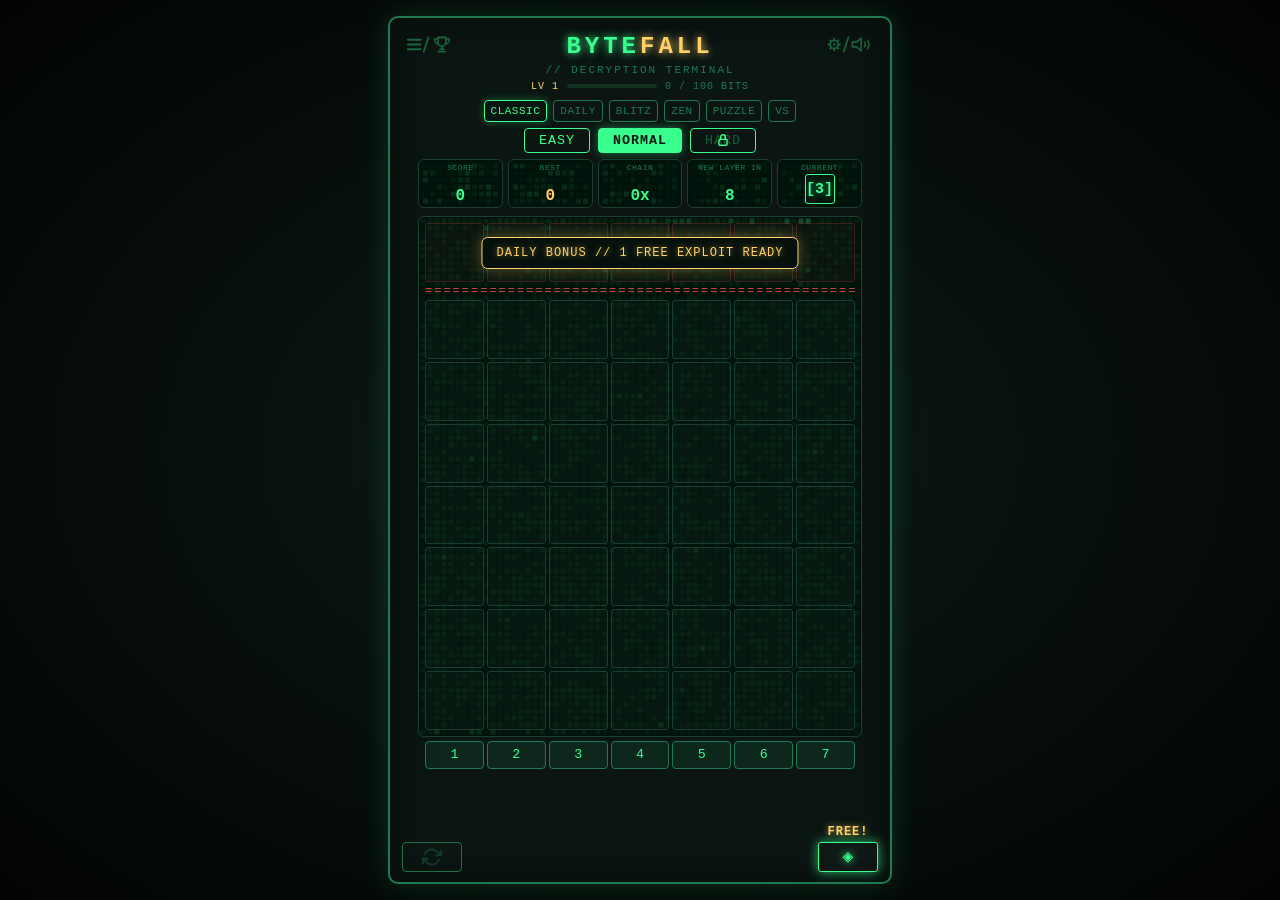
==== commit e2f0c81e: "VS: the bot goes -_- when ENCRYPTED LAYERS is toggled before the match An annoyed face (flat eyes, a" ====
--- a/index.html
+++ b/index.html
@@ -22,7 +22,7 @@
   } catch (e) {}
 </script>
 <title>BYTEFALL // decryption terminal</title>
-<link rel="stylesheet" href="style.css?v=150">
+<link rel="stylesheet" href="style.css?v=151">
 </head>
 <body>
   <main class="cabinet">
@@ -284,12 +284,14 @@
                 <g class="eyes eyes-squint"><rect x="5" y="7" width="2" height="1"/><rect x="9" y="7" width="2" height="1"/></g>
                 <g class="eyes eyes-hit"><rect x="5" y="5" width="1" height="1"/><rect x="6" y="6" width="1" height="1"/><rect x="5" y="7" width="1" height="1"/><rect x="10" y="5" width="1" height="1"/><rect x="9" y="6" width="1" height="1"/><rect x="10" y="7" width="1" height="1"/></g>
                 <g class="eyes eyes-wide"><rect x="5" y="5" width="2" height="3"/><rect x="9" y="5" width="2" height="3"/></g>
+                <g class="eyes eyes-annoyed"><rect x="4" y="7" width="3" height="1"/><rect x="9" y="7" width="3" height="1"/></g>
                 <g class="eyes eyes-angry"><rect x="4" y="5" width="1" height="1"/><rect x="5" y="6" width="2" height="1"/><rect x="5" y="7" width="2" height="1"/><rect x="11" y="5" width="1" height="1"/><rect x="9" y="6" width="2" height="1"/><rect x="9" y="7" width="2" height="1"/></g>
                 <rect class="mouth mouth-open" x="7" y="10" width="2" height="1"/>
                 <rect class="mouth mouth-smirk" x="8" y="10" width="3" height="1"/>
                 <rect class="mouth mouth-flat" x="6" y="10" width="4" height="1"/>
                 <g class="mouth mouth-smile"><rect x="5" y="10" width="1" height="1"/><rect x="6" y="11" width="4" height="1"/><rect x="10" y="10" width="1" height="1"/></g>
                 <g class="mouth mouth-frown"><rect x="5" y="11" width="1" height="1"/><rect x="6" y="10" width="4" height="1"/><rect x="10" y="11" width="1" height="1"/></g>
+                <rect class="mouth mouth-under" x="7" y="11" width="2" height="1"/>
                 <g class="mouth mouth-teeth"><rect x="5" y="10" width="6" height="2"/></g>
               </g>
               <rect class="sweat" x="13" y="3" width="1" height="2"/>
@@ -409,26 +411,26 @@
     </div>
   </div>
 
-  <script src="unlocks.js?v=150"></script>
-  <script src="progress.js?v=150"></script>
-  <script src="sfx.js?v=150"></script>
-  <script src="music-bytefall-theme.js?v=150"></script>
-  <script src="music-sleep-mode.js?v=150"></script>
-  <script src="music-brute-force.js?v=150"></script>
-  <script src="music-deep-web.js?v=150"></script>
-  <script src="music-zero-day.js?v=150"></script>
-  <script src="music-system-restore.js?v=150"></script>
-  <script src="music-night-drive.js?v=150"></script>
-  <script src="music-standby-mode.js?v=150"></script>
-  <script src="music-core-dump.js?v=150"></script>
-  <script src="music-handshake.js?v=150"></script>
-  <script src="music.js?v=150"></script>
-  <script src="puzzles.js?v=150"></script>
-  <script src="daily-puzzles.js?v=150"></script>
-  <script src="cpu.js?v=150"></script>
-  <script src="fx.js?v=150"></script>
-  <script src="viz.js?v=150"></script>
-  <script src="script.js?v=150"></script>
-  <script src="grid-bg.js?v=150"></script>
+  <script src="unlocks.js?v=151"></script>
+  <script src="progress.js?v=151"></script>
+  <script src="sfx.js?v=151"></script>
+  <script src="music-bytefall-theme.js?v=151"></script>
+  <script src="music-sleep-mode.js?v=151"></script>
+  <script src="music-brute-force.js?v=151"></script>
+  <script src="music-deep-web.js?v=151"></script>
+  <script src="music-zero-day.js?v=151"></script>
+  <script src="music-system-restore.js?v=151"></script>
+  <script src="music-night-drive.js?v=151"></script>
+  <script src="music-standby-mode.js?v=151"></script>
+  <script src="music-core-dump.js?v=151"></script>
+  <script src="music-handshake.js?v=151"></script>
+  <script src="music.js?v=151"></script>
+  <script src="puzzles.js?v=151"></script>
+  <script src="daily-puzzles.js?v=151"></script>
+  <script src="cpu.js?v=151"></script>
+  <script src="fx.js?v=151"></script>
+  <script src="viz.js?v=151"></script>
+  <script src="script.js?v=151"></script>
+  <script src="grid-bg.js?v=151"></script>
 </body>
 </html>
--- a/style.css
+++ b/style.css
@@ -1963,7 +1963,8 @@
 .cpu-face[data-mood="hit"] :is(.eyes-hit, .mouth-open),
 .cpu-face[data-mood="worried"] :is(.eyes-wide, .mouth-flat, .sweat),
 .cpu-face[data-mood="dead"] :is(.eyes-x, .mouth-flat),
-.cpu-face[data-mood="smug"] :is(.eyes-squint, .mouth-smirk) { display: inline; }
+.cpu-face[data-mood="smug"] :is(.eyes-squint, .mouth-smirk),
+.cpu-face[data-mood="annoyed"] :is(.eyes-annoyed, .mouth-under) { display: inline; }
 .bot-say { font-size: 9px; letter-spacing: 1px; color: var(--fg-dim); min-height: 1em; white-space: nowrap; }
 .cpu-face[data-mood="happy"] .bot-say, .cpu-face[data-mood="smug"] .bot-say { color: var(--bot); }
 .cpu-face:is([data-mood="hit"], [data-mood="worried"], [data-mood="dead"]) .bot-say,
@@ -1979,6 +1980,8 @@
 .cpu-face[data-mood="worried"] .bot { animation: bot-shake 0.5s steps(2) infinite; }
 .cpu-face[data-mood="worried"] .sweat { animation: bot-sweat 0.9s steps(4) infinite; }
 .cpu-face[data-mood="dead"] .bot { transform: translateY(1px); }
+/* Annoyed (-_-): a slow, flat-footed tap */
+.cpu-face[data-mood="annoyed"] .leg-b { animation: bot-step 0.6s steps(1) infinite; }
 .cpu-face[data-bot="glitch"] .slice-a { animation: bot-slip 1.7s steps(1) infinite; }
 .cpu-face[data-bot="glitch"] .slice-c { animation: bot-slip 1.3s steps(1) infinite reverse; }
 @keyframes bot-bob { 0% { transform: translateY(0); } 100% { transform: translateY(-0.5px); } }
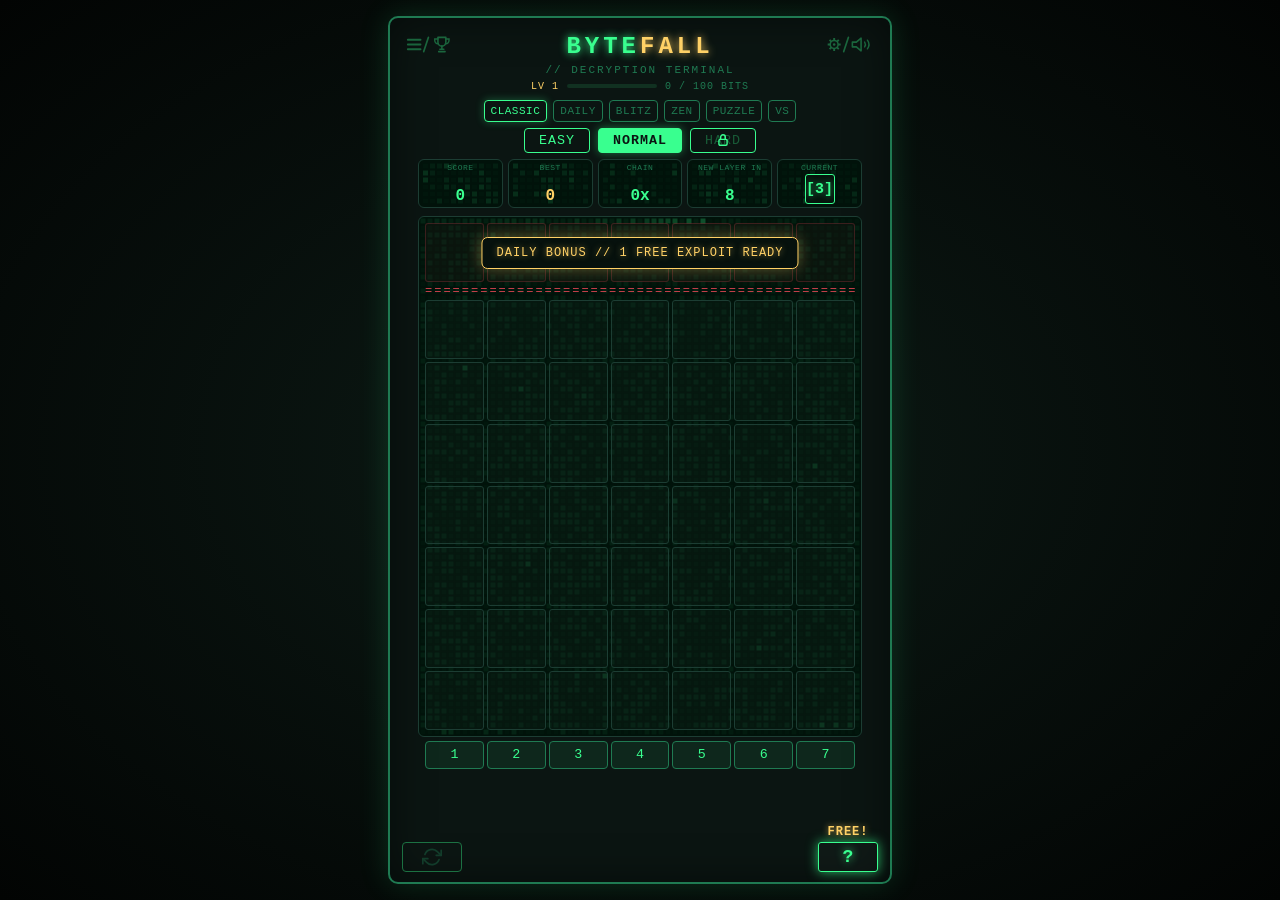
==== commit 7ac3a2cb: "VS: bots pixelate out and in when switched; level and bot changes annoy it - Switching bots: the old" ====
--- a/index.html
+++ b/index.html
@@ -22,7 +22,7 @@
   } catch (e) {}
 </script>
 <title>BYTEFALL // decryption terminal</title>
-<link rel="stylesheet" href="style.css?v=151">
+<link rel="stylesheet" href="style.css?v=152">
 </head>
 <body>
   <main class="cabinet">
@@ -248,6 +248,24 @@
         <!-- VS CPU: BOT, the CPU's face (script.js sets its mood) -->
         <div class="stat cpu-face" id="cpu-face" hidden data-mood="idle" data-level="normal" data-bot="bot" aria-hidden="true">
           <svg class="cpu-bot" viewBox="0 0 16 17" shape-rendering="crispEdges">
+            <defs>
+              <!-- Mosaic filters for switching bots: sample one pixel per 2x2 / 4x4 block, grow it to fill the block -->
+              <filter id="bot-pix2" x="-3" y="-3" width="22" height="23" filterUnits="userSpaceOnUse" primitiveUnits="userSpaceOnUse">
+                <feFlood x="0" y="0" width="1" height="1" flood-color="#000"/>
+                <feComposite width="2" height="2"/>
+                <feTile result="grid"/>
+                <feComposite in="SourceGraphic" in2="grid" operator="in"/>
+                <feMorphology operator="dilate" radius="1"/>
+              </filter>
+              <filter id="bot-pix4" x="-3" y="-3" width="22" height="23" filterUnits="userSpaceOnUse" primitiveUnits="userSpaceOnUse">
+                <feFlood x="0" y="0" width="1" height="1" flood-color="#000"/>
+                <feComposite width="4" height="4"/>
+                <feTile result="grid"/>
+                <feComposite in="SourceGraphic" in2="grid" operator="in"/>
+                <feMorphology operator="dilate" radius="2"/>
+              </filter>
+            </defs>
+            <g class="bot-swap">
             <g class="bot">
               <g class="bot-body">
                 <g class="shape shape-bot">
@@ -297,6 +315,7 @@
               <rect class="sweat" x="13" y="3" width="1" height="2"/>
               <g class="teeth"><rect x="6" y="10" width="1" height="1"/><rect x="8" y="10" width="1" height="1"/><rect x="10" y="10" width="1" height="1"/><rect x="7" y="11" width="1" height="1"/><rect x="9" y="11" width="1" height="1"/></g>
             </g>
+            </g>
           </svg>
           <span class="bot-say" id="bot-say">READY</span>
         </div>
@@ -411,26 +430,26 @@
     </div>
   </div>
 
-  <script src="unlocks.js?v=151"></script>
-  <script src="progress.js?v=151"></script>
-  <script src="sfx.js?v=151"></script>
-  <script src="music-bytefall-theme.js?v=151"></script>
-  <script src="music-sleep-mode.js?v=151"></script>
-  <script src="music-brute-force.js?v=151"></script>
-  <script src="music-deep-web.js?v=151"></script>
-  <script src="music-zero-day.js?v=151"></script>
-  <script src="music-system-restore.js?v=151"></script>
-  <script src="music-night-drive.js?v=151"></script>
-  <script src="music-standby-mode.js?v=151"></script>
-  <script src="music-core-dump.js?v=151"></script>
-  <script src="music-handshake.js?v=151"></script>
-  <script src="music.js?v=151"></script>
-  <script src="puzzles.js?v=151"></script>
-  <script src="daily-puzzles.js?v=151"></script>
-  <script src="cpu.js?v=151"></script>
-  <script src="fx.js?v=151"></script>
-  <script src="viz.js?v=151"></script>
-  <script src="script.js?v=151"></script>
-  <script src="grid-bg.js?v=151"></script>
+  <script src="unlocks.js?v=152"></script>
+  <script src="progress.js?v=152"></script>
+  <script src="sfx.js?v=152"></script>
+  <script src="music-bytefall-theme.js?v=152"></script>
+  <script src="music-sleep-mode.js?v=152"></script>
+  <script src="music-brute-force.js?v=152"></script>
+  <script src="music-deep-web.js?v=152"></script>
+  <script src="music-zero-day.js?v=152"></script>
+  <script src="music-system-restore.js?v=152"></script>
+  <script src="music-night-drive.js?v=152"></script>
+  <script src="music-standby-mode.js?v=152"></script>
+  <script src="music-core-dump.js?v=152"></script>
+  <script src="music-handshake.js?v=152"></script>
+  <script src="music.js?v=152"></script>
+  <script src="puzzles.js?v=152"></script>
+  <script src="daily-puzzles.js?v=152"></script>
+  <script src="cpu.js?v=152"></script>
+  <script src="fx.js?v=152"></script>
+  <script src="viz.js?v=152"></script>
+  <script src="script.js?v=152"></script>
+  <script src="grid-bg.js?v=152"></script>
 </body>
 </html>
--- a/style.css
+++ b/style.css
@@ -1980,6 +1980,21 @@
 .cpu-face[data-mood="worried"] .bot { animation: bot-shake 0.5s steps(2) infinite; }
 .cpu-face[data-mood="worried"] .sweat { animation: bot-sweat 0.9s steps(4) infinite; }
 .cpu-face[data-mood="dead"] .bot { transform: translateY(1px); }
+/* Switching bots: the old one pixelates out and the new one resolves in, 0.25s each (script.js) */
+.cpu-face.pix-out .bot-swap { animation: bot-pix-out 0.25s steps(1) forwards; }
+.cpu-face.pix-in .bot-swap { animation: bot-pix-in 0.25s steps(1) forwards; }
+@keyframes bot-pix-out {
+  0% { filter: url(#bot-pix2); opacity: 1; }
+  33% { filter: url(#bot-pix4) blur(0.08px); opacity: 0.9; }
+  66% { filter: url(#bot-pix4) blur(0.16px); opacity: 0.6; }
+  100% { filter: url(#bot-pix4) blur(0.25px); opacity: 0; }
+}
+@keyframes bot-pix-in {
+  0% { filter: url(#bot-pix4) blur(0.2px); opacity: 0.35; }
+  33% { filter: url(#bot-pix4) blur(0.08px); opacity: 0.75; }
+  66% { filter: url(#bot-pix2); opacity: 1; }
+  100% { filter: none; opacity: 1; }
+}
 /* Annoyed (-_-): a slow, flat-footed tap */
 .cpu-face[data-mood="annoyed"] .leg-b { animation: bot-step 0.6s steps(1) infinite; }
 .cpu-face[data-bot="glitch"] .slice-a { animation: bot-slip 1.7s steps(1) infinite; }
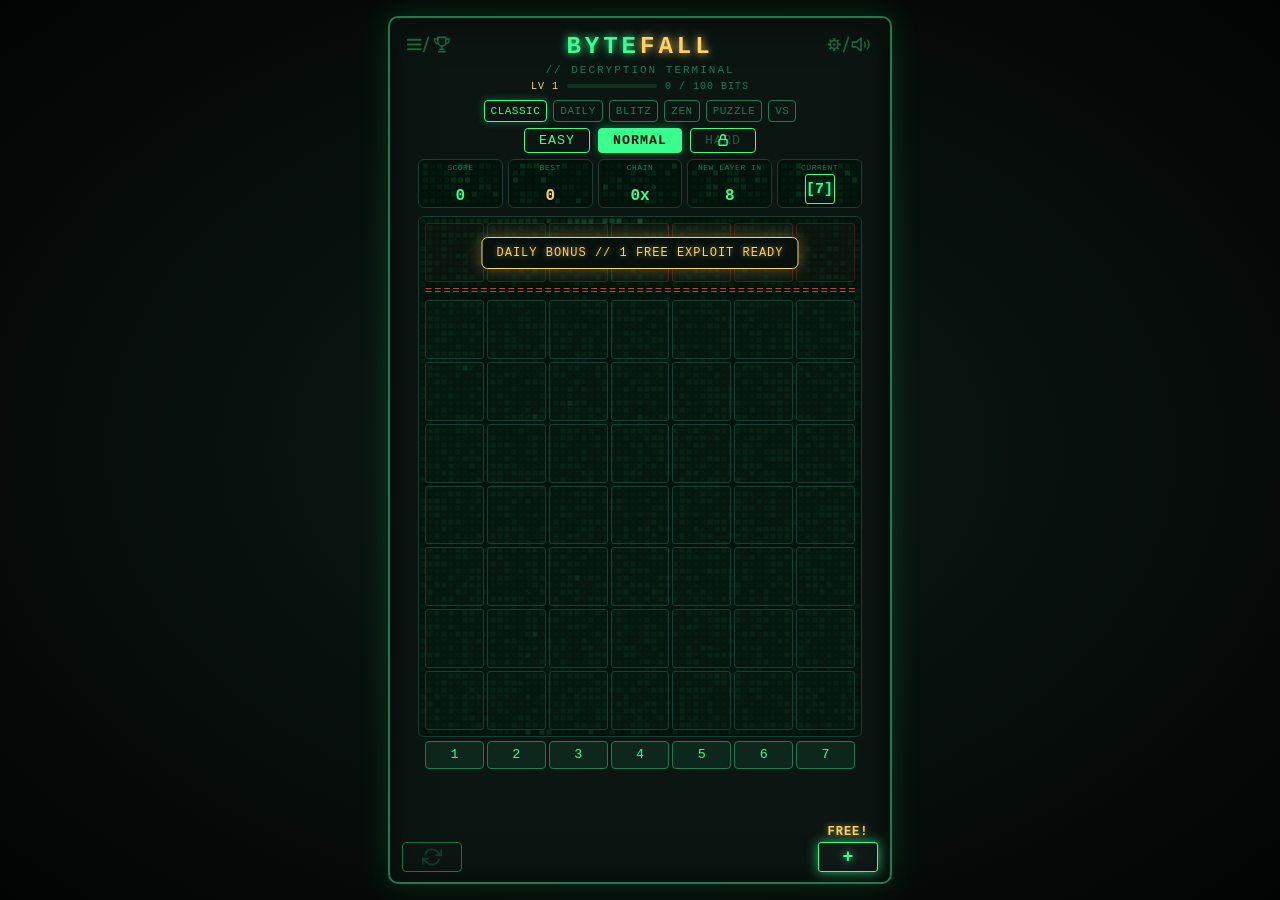
==== commit dfd2bea4: "VS: EXPLOITS setting with a scheming CPU, notices for locked picks, tablet zoom fix - EXPLOITS: ON /" ====
--- a/index.html
+++ b/index.html
@@ -22,7 +22,7 @@
   } catch (e) {}
 </script>
 <title>BYTEFALL // decryption terminal</title>
-<link rel="stylesheet" href="style.css?v=152">
+<link rel="stylesheet" href="style.css?v=153">
 </head>
 <body>
   <main class="cabinet">
@@ -249,20 +249,20 @@
         <div class="stat cpu-face" id="cpu-face" hidden data-mood="idle" data-level="normal" data-bot="bot" aria-hidden="true">
           <svg class="cpu-bot" viewBox="0 0 16 17" shape-rendering="crispEdges">
             <defs>
-              <!-- Mosaic filters for switching bots: sample one pixel per 2x2 / 4x4 block, grow it to fill the block -->
+              <!-- Mosaic filters for switching bots: sample one pixel per 1.5 / 2 unit block, grow it to fill the block -->
               <filter id="bot-pix2" x="-3" y="-3" width="22" height="23" filterUnits="userSpaceOnUse" primitiveUnits="userSpaceOnUse">
+                <feFlood x="0" y="0" width="1" height="1" flood-color="#000"/>
+                <feComposite width="1.5" height="1.5"/>
+                <feTile result="grid"/>
+                <feComposite in="SourceGraphic" in2="grid" operator="in"/>
+                <feMorphology operator="dilate" radius="0.75"/>
+              </filter>
+              <filter id="bot-pix4" x="-3" y="-3" width="22" height="23" filterUnits="userSpaceOnUse" primitiveUnits="userSpaceOnUse">
                 <feFlood x="0" y="0" width="1" height="1" flood-color="#000"/>
                 <feComposite width="2" height="2"/>
                 <feTile result="grid"/>
                 <feComposite in="SourceGraphic" in2="grid" operator="in"/>
                 <feMorphology operator="dilate" radius="1"/>
-              </filter>
-              <filter id="bot-pix4" x="-3" y="-3" width="22" height="23" filterUnits="userSpaceOnUse" primitiveUnits="userSpaceOnUse">
-                <feFlood x="0" y="0" width="1" height="1" flood-color="#000"/>
-                <feComposite width="4" height="4"/>
-                <feTile result="grid"/>
-                <feComposite in="SourceGraphic" in2="grid" operator="in"/>
-                <feMorphology operator="dilate" radius="2"/>
               </filter>
             </defs>
             <g class="bot-swap">
@@ -302,6 +302,7 @@
                 <g class="eyes eyes-squint"><rect x="5" y="7" width="2" height="1"/><rect x="9" y="7" width="2" height="1"/></g>
                 <g class="eyes eyes-hit"><rect x="5" y="5" width="1" height="1"/><rect x="6" y="6" width="1" height="1"/><rect x="5" y="7" width="1" height="1"/><rect x="10" y="5" width="1" height="1"/><rect x="9" y="6" width="1" height="1"/><rect x="10" y="7" width="1" height="1"/></g>
                 <g class="eyes eyes-wide"><rect x="5" y="5" width="2" height="3"/><rect x="9" y="5" width="2" height="3"/></g>
+                <g class="eyes eyes-devious"><rect x="4" y="5" width="3" height="1"/><rect x="11" y="4" width="1" height="1"/><rect x="10" y="5" width="1" height="1"/><rect x="5" y="7" width="2" height="1"/><rect x="9" y="7" width="2" height="1"/></g>
                 <g class="eyes eyes-annoyed"><rect x="4" y="7" width="3" height="1"/><rect x="9" y="7" width="3" height="1"/></g>
                 <g class="eyes eyes-angry"><rect x="4" y="5" width="1" height="1"/><rect x="5" y="6" width="2" height="1"/><rect x="5" y="7" width="2" height="1"/><rect x="11" y="5" width="1" height="1"/><rect x="9" y="6" width="2" height="1"/><rect x="9" y="7" width="2" height="1"/></g>
                 <rect class="mouth mouth-open" x="7" y="10" width="2" height="1"/>
@@ -310,6 +311,7 @@
                 <g class="mouth mouth-smile"><rect x="5" y="10" width="1" height="1"/><rect x="6" y="11" width="4" height="1"/><rect x="10" y="10" width="1" height="1"/></g>
                 <g class="mouth mouth-frown"><rect x="5" y="11" width="1" height="1"/><rect x="6" y="10" width="4" height="1"/><rect x="10" y="11" width="1" height="1"/></g>
                 <rect class="mouth mouth-under" x="7" y="11" width="2" height="1"/>
+                <g class="mouth mouth-grin"><rect x="4" y="9" width="1" height="1"/><rect x="5" y="10" width="6" height="1"/><rect x="11" y="9" width="1" height="1"/></g>
                 <g class="mouth mouth-teeth"><rect x="5" y="10" width="6" height="2"/></g>
               </g>
               <rect class="sweat" x="13" y="3" width="1" height="2"/>
@@ -350,6 +352,7 @@
           <!-- VS CPU: pick the opponent, then START (it bursts apart; it comes back after the match) -->
           <div class="vs-setup" id="vs-setup" hidden>
             <canvas class="vs-setup-bg" id="vs-setup-bg" aria-hidden="true"></canvas>
+            <p class="vs-setup-msg" id="vs-setup-msg" aria-live="polite"></p>
             <p class="vs-setup-title">// VS CPU</p>
             <p class="vs-setup-note">Your chains send encrypted blocks onto the CPU's board; its chains send them onto yours. First to overflow loses. Press and hold the CPU's board to see it full size.</p>
           <div class="difficulty vs-bots" id="vs-bots" role="group" aria-label="Opponent">
@@ -366,6 +369,9 @@
           </div>
           <div class="difficulty" id="vs-layers-row">
             <button type="button" id="vs-layers-btn">ENCRYPTED LAYERS: ON</button>
+          </div>
+          <div class="difficulty" id="vs-exploits-row">
+            <button type="button" id="vs-exploits-btn">EXPLOITS: OFF</button>
           </div>
           <button type="button" class="vs-start" id="vs-start">START</button>
           </div>
@@ -430,26 +436,26 @@
     </div>
   </div>
 
-  <script src="unlocks.js?v=152"></script>
-  <script src="progress.js?v=152"></script>
-  <script src="sfx.js?v=152"></script>
-  <script src="music-bytefall-theme.js?v=152"></script>
-  <script src="music-sleep-mode.js?v=152"></script>
-  <script src="music-brute-force.js?v=152"></script>
-  <script src="music-deep-web.js?v=152"></script>
-  <script src="music-zero-day.js?v=152"></script>
-  <script src="music-system-restore.js?v=152"></script>
-  <script src="music-night-drive.js?v=152"></script>
-  <script src="music-standby-mode.js?v=152"></script>
-  <script src="music-core-dump.js?v=152"></script>
-  <script src="music-handshake.js?v=152"></script>
-  <script src="music.js?v=152"></script>
-  <script src="puzzles.js?v=152"></script>
-  <script src="daily-puzzles.js?v=152"></script>
-  <script src="cpu.js?v=152"></script>
-  <script src="fx.js?v=152"></script>
-  <script src="viz.js?v=152"></script>
-  <script src="script.js?v=152"></script>
-  <script src="grid-bg.js?v=152"></script>
+  <script src="unlocks.js?v=153"></script>
+  <script src="progress.js?v=153"></script>
+  <script src="sfx.js?v=153"></script>
+  <script src="music-bytefall-theme.js?v=153"></script>
+  <script src="music-sleep-mode.js?v=153"></script>
+  <script src="music-brute-force.js?v=153"></script>
+  <script src="music-deep-web.js?v=153"></script>
+  <script src="music-zero-day.js?v=153"></script>
+  <script src="music-system-restore.js?v=153"></script>
+  <script src="music-night-drive.js?v=153"></script>
+  <script src="music-standby-mode.js?v=153"></script>
+  <script src="music-core-dump.js?v=153"></script>
+  <script src="music-handshake.js?v=153"></script>
+  <script src="music.js?v=153"></script>
+  <script src="puzzles.js?v=153"></script>
+  <script src="daily-puzzles.js?v=153"></script>
+  <script src="cpu.js?v=153"></script>
+  <script src="fx.js?v=153"></script>
+  <script src="viz.js?v=153"></script>
+  <script src="script.js?v=153"></script>
+  <script src="grid-bg.js?v=153"></script>
 </body>
 </html>
--- a/style.css
+++ b/style.css
@@ -1055,7 +1055,7 @@
 
 .difficulty#daily-kinds, .difficulty#vs-levels { gap: 6px; }
 .difficulty#daily-kinds button, .difficulty#vs-levels button { padding-left: 10px; padding-right: 10px; }
-.difficulty#vs-levels button, #vs-layers-btn { white-space: nowrap; padding-left: 8px; padding-right: 8px; }
+.difficulty#vs-levels button, #vs-layers-btn, #vs-exploits-btn { white-space: nowrap; padding-left: 8px; padding-right: 8px; }
 /* VS CPU: the opponent's mini board, the incoming-garbage badge, and a slimmer header */
 /* The CPU's board: a small copy of the grid with its numbers */
 .cpu-stat { cursor: zoom-in; user-select: none; -webkit-user-select: none; touch-action: none; }
@@ -1964,7 +1964,8 @@
 .cpu-face[data-mood="worried"] :is(.eyes-wide, .mouth-flat, .sweat),
 .cpu-face[data-mood="dead"] :is(.eyes-x, .mouth-flat),
 .cpu-face[data-mood="smug"] :is(.eyes-squint, .mouth-smirk),
-.cpu-face[data-mood="annoyed"] :is(.eyes-annoyed, .mouth-under) { display: inline; }
+.cpu-face[data-mood="annoyed"] :is(.eyes-annoyed, .mouth-under),
+.cpu-face[data-mood="devious"] :is(.eyes-devious, .mouth-grin) { display: inline; }
 .bot-say { font-size: 9px; letter-spacing: 1px; color: var(--fg-dim); min-height: 1em; white-space: nowrap; }
 .cpu-face[data-mood="happy"] .bot-say, .cpu-face[data-mood="smug"] .bot-say { color: var(--bot); }
 .cpu-face:is([data-mood="hit"], [data-mood="worried"], [data-mood="dead"]) .bot-say,
@@ -1995,6 +1996,10 @@
   66% { filter: url(#bot-pix2); opacity: 1; }
   100% { filter: none; opacity: 1; }
 }
+/* Devious (holding an exploit, or EXPLOITS switched on): a slow, scheming sway */
+.cpu-face[data-mood="devious"] .bot { animation: bot-scheme 1.6s ease-in-out infinite; transform-origin: 8px 14px; }
+.cpu-face[data-mood="devious"] .bot-say { color: var(--bot); }
+@keyframes bot-scheme { 0%, 100% { transform: rotate(-3deg); } 50% { transform: rotate(3deg); } }
 /* Annoyed (-_-): a slow, flat-footed tap */
 .cpu-face[data-mood="annoyed"] .leg-b { animation: bot-step 0.6s steps(1) infinite; }
 .cpu-face[data-bot="glitch"] .slice-a { animation: bot-slip 1.7s steps(1) infinite; }
@@ -2013,4 +2018,13 @@
 /* The opponent and level pickers: four buttons a row, on one line */
 .vs-setup .difficulty { flex-wrap: nowrap; gap: 4px; }
 .vs-setup .difficulty button { padding: 5px 6px; font-size: 11px; letter-spacing: 1px; white-space: nowrap; }
-.vs-setup #vs-layers-row button { font-size: 12px; padding: 6px 10px; }
+.vs-setup :is(#vs-layers-row, #vs-exploits-row) button { font-size: 12px; padding: 6px 10px; }
+
+/* VS setup: a notice above the title (a locked bot or level), fading in and pulsing like the
+   game's warnings, then bursting into pixels (script.js) */
+.vs-setup-msg { margin: 0; min-height: 1.3em; max-width: 100%; white-space: nowrap; overflow: hidden; font-size: 12px; letter-spacing: 1px; color: var(--accent); text-shadow: 0 0 6px var(--accent); visibility: hidden; }
+.vs-setup-msg.show { visibility: visible; animation: alarm-in 0.25s ease-out, warn-pulse 1s ease-in-out 0.25s infinite; }
+
+/* Tablets and phones: no double-tap zoom (it threw the layout off on iPad) */
+html { touch-action: manipulation; }
+.cpu-stat { overflow: hidden; }
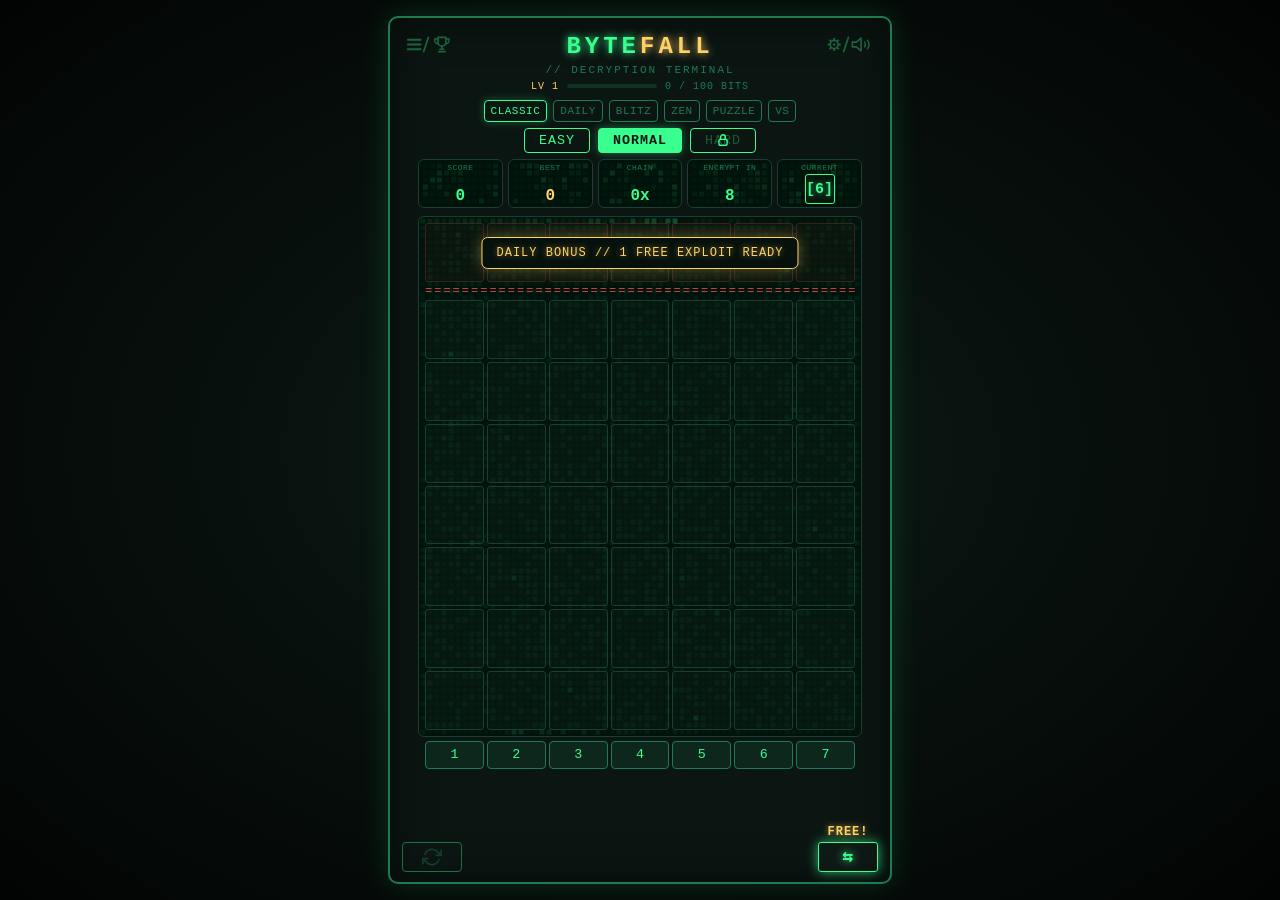
==== commit 7389c749: "VS: the info as a 2x2 grid; NEW LAYER IN is now ENCRYPT IN - VS: SCORE and CHAIN on top, ENCRYPT IN " ====
--- a/index.html
+++ b/index.html
@@ -22,7 +22,7 @@
   } catch (e) {}
 </script>
 <title>BYTEFALL // decryption terminal</title>
-<link rel="stylesheet" href="style.css?v=153">
+<link rel="stylesheet" href="style.css?v=154">
 </head>
 <body>
   <main class="cabinet">
@@ -229,7 +229,7 @@
 
       <div class="hud">
         <div class="vs-status" id="vs-status"></div>
-        <div class="stat">
+        <div class="stat" id="score-stat">
           <span class="label">SCORE</span>
           <span class="value" id="score">0</span>
         </div>
@@ -237,12 +237,12 @@
           <span class="label">BEST</span>
           <span class="value" id="best">0</span>
         </div>
-        <div class="stat">
+        <div class="stat" id="chain-stat">
           <span class="label">CHAIN</span>
           <span class="value" id="chain">0x</span>
         </div>
         <div class="stat" id="pulse-stat">
-          <span class="label" id="pulse-label">NEW LAYER IN</span>
+          <span class="label" id="pulse-label">ENCRYPT IN</span>
           <span class="value" id="pulse-counter">8</span>
         </div>
         <!-- VS CPU: BOT, the CPU's face (script.js sets its mood) -->
@@ -436,26 +436,26 @@
     </div>
   </div>
 
-  <script src="unlocks.js?v=153"></script>
-  <script src="progress.js?v=153"></script>
-  <script src="sfx.js?v=153"></script>
-  <script src="music-bytefall-theme.js?v=153"></script>
-  <script src="music-sleep-mode.js?v=153"></script>
-  <script src="music-brute-force.js?v=153"></script>
-  <script src="music-deep-web.js?v=153"></script>
-  <script src="music-zero-day.js?v=153"></script>
-  <script src="music-system-restore.js?v=153"></script>
-  <script src="music-night-drive.js?v=153"></script>
-  <script src="music-standby-mode.js?v=153"></script>
-  <script src="music-core-dump.js?v=153"></script>
-  <script src="music-handshake.js?v=153"></script>
-  <script src="music.js?v=153"></script>
-  <script src="puzzles.js?v=153"></script>
-  <script src="daily-puzzles.js?v=153"></script>
-  <script src="cpu.js?v=153"></script>
-  <script src="fx.js?v=153"></script>
-  <script src="viz.js?v=153"></script>
-  <script src="script.js?v=153"></script>
-  <script src="grid-bg.js?v=153"></script>
+  <script src="unlocks.js?v=154"></script>
+  <script src="progress.js?v=154"></script>
+  <script src="sfx.js?v=154"></script>
+  <script src="music-bytefall-theme.js?v=154"></script>
+  <script src="music-sleep-mode.js?v=154"></script>
+  <script src="music-brute-force.js?v=154"></script>
+  <script src="music-deep-web.js?v=154"></script>
+  <script src="music-zero-day.js?v=154"></script>
+  <script src="music-system-restore.js?v=154"></script>
+  <script src="music-night-drive.js?v=154"></script>
+  <script src="music-standby-mode.js?v=154"></script>
+  <script src="music-core-dump.js?v=154"></script>
+  <script src="music-handshake.js?v=154"></script>
+  <script src="music.js?v=154"></script>
+  <script src="puzzles.js?v=154"></script>
+  <script src="daily-puzzles.js?v=154"></script>
+  <script src="cpu.js?v=154"></script>
+  <script src="fx.js?v=154"></script>
+  <script src="viz.js?v=154"></script>
+  <script src="script.js?v=154"></script>
+  <script src="grid-bg.js?v=154"></script>
 </body>
 </html>
--- a/style.css
+++ b/style.css
@@ -520,7 +520,7 @@
 }
 .stat-bg { position: absolute; inset: 0; width: 100%; height: 100%; z-index: -1; border-radius: 5px; pointer-events: none; }
 .cpu-stat { background: var(--inset-bg); }
-/* VS with ENCRYPTED LAYERS off: NEW LAYER IN stays in place, dimmed */
+/* VS with ENCRYPTED LAYERS off: ENCRYPT IN stays in place, dimmed */
 .stat.off { opacity: 0.35; }
 
 .stat .label {
@@ -1161,12 +1161,26 @@
 /* Its height (set by script.js) spans where the difficulty row and HUD sit in regular play, so your
    board keeps its regular size and place */
 /* VS's top: the info panels, then BOT (the CPU's face) and the CPU's board in boxes the same size */
-body.vs-mode .hud { display: grid; grid-template-columns: minmax(0, 1fr) var(--vs-cpu-w, 110px) var(--vs-cpu-w, 110px); grid-template-rows: auto repeat(var(--vs-rows, 4), minmax(0, 1fr)); gap: 6px; align-items: stretch; }
-body.vs-mode .hud > * { grid-column: 1; min-width: 0; min-height: 0; }
-body.vs-mode .hud > .cpu-face { grid-column: 2; grid-row: 1 / -1; }
-body.vs-mode .hud > .cpu-stat { grid-column: 3; grid-row: 1 / -1; justify-content: flex-start; padding: 4px 6px; }
+/* The info: a 2x2 grid of boxes (SCORE, CHAIN / ENCRYPT IN, CURRENT) under the status line */
+body.vs-mode .hud { display: grid; grid-template-columns: minmax(0, 1fr) minmax(0, 1fr) var(--vs-cpu-w, 100px) var(--vs-cpu-w, 100px); grid-template-rows: auto minmax(0, 1fr) minmax(0, 1fr); gap: 6px; align-items: stretch; }
+body.vs-mode .hud > * { min-width: 0; min-height: 0; }
+body.vs-mode .hud > .vs-status { grid-column: 1 / 3; grid-row: 1; }
+body.vs-mode .hud > #score-stat { grid-column: 1; grid-row: 2; }
+body.vs-mode .hud > #chain-stat { grid-column: 2; grid-row: 2; }
+body.vs-mode .hud > #pulse-stat { grid-column: 1; grid-row: 3; }
+body.vs-mode .hud > .hud-bits { grid-column: 2; grid-row: 3; }
+body.vs-mode .hud > .cpu-face { grid-column: 3; grid-row: 1 / -1; }
+body.vs-mode .hud > .cpu-stat { grid-column: 4; grid-row: 1 / -1; justify-content: flex-start; padding: 4px 6px; }
+/* CURRENT's square splits when a KEYLOGGER shows the next bits (VS has no NEXT otherwise) */
+body.vs-mode .hud-bits { display: flex; flex-direction: column; gap: 4px; overflow: hidden; }
+body.vs-mode .hud-bits .stat { flex: 1 1 0; }
+body.vs-mode .hud-bits .bit-row { gap: 2px; justify-content: center; }
+body.vs-mode .hud-bits .stat.keylogger .bit-row .bit-sq { width: 16px; height: 16px; font-size: 9px; margin-top: 0; }
+/* ENCRYPT IN stays on one line (it shrinks to fit instead: script.js's fitStatValues) */
+#pulse-label { white-space: nowrap; }
 body.vs-mode .cpu-grid { flex: none; width: 100%; max-width: none; margin: auto 0; }
-body.vs-mode .cpu-grid i { aspect-ratio: 1; }
+body.vs-mode .cpu-grid { grid-template-columns: repeat(7, minmax(0, 1fr)); gap: 1px; }
+body.vs-mode .cpu-grid i { aspect-ratio: 1; min-width: 0; overflow: hidden; font-size: clamp(7px, 1.1vh, 11px); line-height: 1; }
 body.vs-mode .hud-bits { flex: none; }
 /* The info panels: each label centered over its number, in the middle of its box */
 body.vs-mode .hud > .stat:not(.cpu-stat):not(.cpu-face),
@@ -1852,14 +1866,14 @@
 .panel-hacks.flash { animation: card-flash 0.9s ease-out; }
 @keyframes card-flash { from { box-shadow: 0 0 0 2px var(--fg); } to { box-shadow: 0 0 0 0 transparent; } }
 
-/* Shorter HUD: SCORE, CHAIN, NEW LAYER IN, CURRENT and NEXT take less height */
+/* Shorter HUD: SCORE, CHAIN, ENCRYPT IN, CURRENT and NEXT take less height */
 .hud .stat { padding-top: 3px; padding-bottom: 3px; }
 .hud .stat .value { font-size: 16px; margin-top: 0; }
 .hud .bit-sq { width: 30px; height: 30px; margin-top: 2px; font-size: 15px; }
 .stat.keylogger .bit-row .bit-sq { width: 26px; height: 26px; font-size: 12px; }
 /* All five boxes share one row, even with NEXT showing (Easy) */
 .hud .stat { min-width: 0; padding-left: 2px; padding-right: 2px; }
-/* Every box the same width: SCORE, BEST, CHAIN, NEW LAYER IN, CURRENT (and NEXT) */
+/* Every box the same width: SCORE, BEST, CHAIN, ENCRYPT IN, CURRENT (and NEXT) */
 .hud { flex-wrap: nowrap; gap: 5px; }
 .hud > .stat { flex: 1 1 0; }
 /* (the pair's basis makes up for what each other box's padding and border add, 6px, plus the 5px
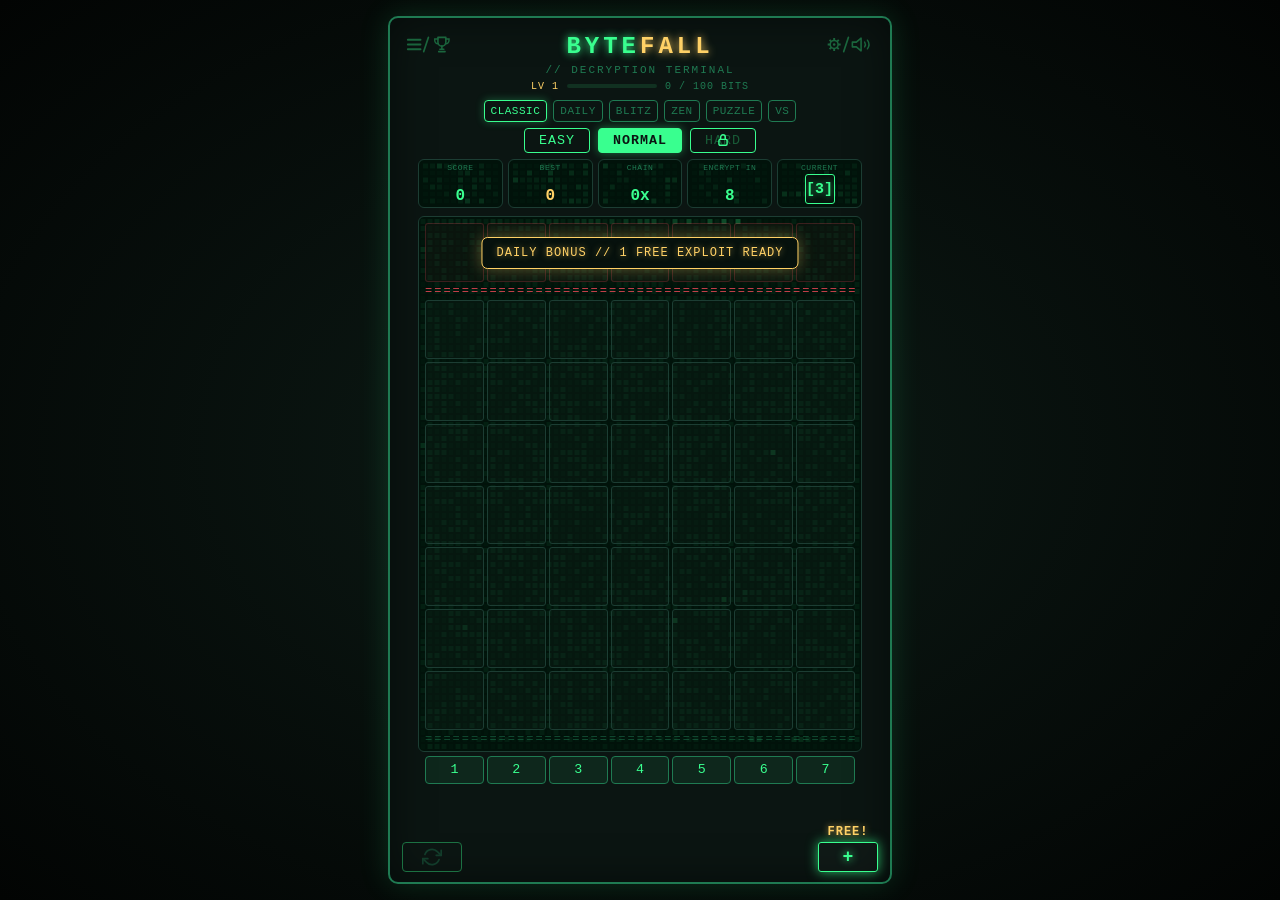
==== commit f2dee8c5: "VS squares, the layer line under every board, readable labels in every font - VS: the 2x2 info boxes" ====
--- a/index.html
+++ b/index.html
@@ -22,7 +22,7 @@
   } catch (e) {}
 </script>
 <title>BYTEFALL // decryption terminal</title>
-<link rel="stylesheet" href="style.css?v=154">
+<link rel="stylesheet" href="style.css?v=155">
 </head>
 <body>
   <main class="cabinet">
@@ -436,26 +436,26 @@
     </div>
   </div>
 
-  <script src="unlocks.js?v=154"></script>
-  <script src="progress.js?v=154"></script>
-  <script src="sfx.js?v=154"></script>
-  <script src="music-bytefall-theme.js?v=154"></script>
-  <script src="music-sleep-mode.js?v=154"></script>
-  <script src="music-brute-force.js?v=154"></script>
-  <script src="music-deep-web.js?v=154"></script>
-  <script src="music-zero-day.js?v=154"></script>
-  <script src="music-system-restore.js?v=154"></script>
-  <script src="music-night-drive.js?v=154"></script>
-  <script src="music-standby-mode.js?v=154"></script>
-  <script src="music-core-dump.js?v=154"></script>
-  <script src="music-handshake.js?v=154"></script>
-  <script src="music.js?v=154"></script>
-  <script src="puzzles.js?v=154"></script>
-  <script src="daily-puzzles.js?v=154"></script>
-  <script src="cpu.js?v=154"></script>
-  <script src="fx.js?v=154"></script>
-  <script src="viz.js?v=154"></script>
-  <script src="script.js?v=154"></script>
-  <script src="grid-bg.js?v=154"></script>
+  <script src="unlocks.js?v=155"></script>
+  <script src="progress.js?v=155"></script>
+  <script src="sfx.js?v=155"></script>
+  <script src="music-bytefall-theme.js?v=155"></script>
+  <script src="music-sleep-mode.js?v=155"></script>
+  <script src="music-brute-force.js?v=155"></script>
+  <script src="music-deep-web.js?v=155"></script>
+  <script src="music-zero-day.js?v=155"></script>
+  <script src="music-system-restore.js?v=155"></script>
+  <script src="music-night-drive.js?v=155"></script>
+  <script src="music-standby-mode.js?v=155"></script>
+  <script src="music-core-dump.js?v=155"></script>
+  <script src="music-handshake.js?v=155"></script>
+  <script src="music.js?v=155"></script>
+  <script src="puzzles.js?v=155"></script>
+  <script src="daily-puzzles.js?v=155"></script>
+  <script src="cpu.js?v=155"></script>
+  <script src="fx.js?v=155"></script>
+  <script src="viz.js?v=155"></script>
+  <script src="script.js?v=155"></script>
+  <script src="grid-bg.js?v=155"></script>
 </body>
 </html>
--- a/style.css
+++ b/style.css
@@ -20,6 +20,10 @@
 :root[data-font="press-start"] .lock-tag,
 :root[data-font="press-start"] .combo { font-size: 12px; }
 :root[data-font="press-start"] .stat .label { font-size: 10px; }
+/* The smallest a HUD label may shrink to and stay readable (script.js's fitStatValues; past it,
+   labels wrap): PRESS START is drawn at 62% size, so it needs a higher floor */
+:root { --label-min: 7; }
+:root[data-font="press-start"] { --label-min: 8; }
 /* PRESS START's glyphs fill their whole line, so wrapped lines touch: give them room (a quarter
    of the text's height between the mode description's and the footer's lines) */
 :root[data-font="press-start"] .stat .label { line-height: 1.7; }
@@ -825,6 +829,13 @@
 }
 
 .overflow-line.hot { animation: line-hot 0.9s ease-in-out infinite; }
+/* The ==== line under the board: dim, flashing amber when the next drop brings a layer */
+.layer-line { grid-column: 1 / -1; overflow: hidden; white-space: nowrap; text-align: center; font-size: 12px; line-height: 12px; letter-spacing: 2px; color: var(--fg-dim); opacity: 0.55; }
+.layer-line.next { color: var(--accent); opacity: 1; text-shadow: 0 0 6px var(--accent); animation: warn-pulse 0.6s ease-in-out infinite; }
+.cpu-grid i.under-edge { border-bottom: 2px solid rgba(var(--fg-rgb), 0.3); }
+.cpu-grid.layer-next i.under-edge { border-bottom-color: var(--accent); animation: warn-pulse 0.6s ease-in-out infinite; }
+/* VS: the CPU's score, bright amber */
+.cpu-score { color: var(--accent); font-weight: bold; text-shadow: 0 0 6px var(--accent); }
 
 @keyframes line-hot {
   0%, 100% { opacity: 0.6; text-shadow: 0 0 2px rgba(var(--danger-rgb), 0.5); }
@@ -1169,6 +1180,18 @@
 body.vs-mode .hud > #chain-stat { grid-column: 2; grid-row: 2; }
 body.vs-mode .hud > #pulse-stat { grid-column: 1; grid-row: 3; }
 body.vs-mode .hud > .hud-bits { grid-column: 2; grid-row: 3; }
+/* The four boxes are squares (--vs-sq, set by script.js's layoutVsTop), packed together in the
+   middle of their area */
+body.vs-mode .hud > :is(#score-stat, #chain-stat, #pulse-stat, .hud-bits) { width: var(--vs-sq, 60px); height: var(--vs-sq, 60px); }
+body.vs-mode .hud > :is(#score-stat, #chain-stat) { align-self: end; }
+body.vs-mode .hud > :is(#pulse-stat, .hud-bits) { align-self: start; }
+body.vs-mode .hud > :is(#score-stat, #pulse-stat) { justify-self: end; }
+body.vs-mode .hud > :is(#chain-stat, .hud-bits) { justify-self: start; }
+/* In each square the value sits dead center, and the label centered in the space above it */
+body.vs-mode .hud > :is(#score-stat, #chain-stat, #pulse-stat) .value,
+body.vs-mode .hud-bits:not(.has-next) #current-piece { position: absolute; left: 50%; top: 50%; transform: translate(-50%, -50%); max-width: calc(100% - 6px); }
+body.vs-mode .hud > :is(#score-stat, #chain-stat, #pulse-stat) .label,
+body.vs-mode .hud-bits:not(.has-next) .stat-current .label { position: absolute; left: 1px; right: 1px; top: 0; letter-spacing: 0 !important; height: calc(50% - 8px); display: flex; align-items: center; justify-content: center; text-align: center; line-height: 1.1 !important; }
 body.vs-mode .hud > .cpu-face { grid-column: 3; grid-row: 1 / -1; }
 body.vs-mode .hud > .cpu-stat { grid-column: 4; grid-row: 1 / -1; justify-content: flex-start; padding: 4px 6px; }
 /* CURRENT's square splits when a KEYLOGGER shows the next bits (VS has no NEXT otherwise) */
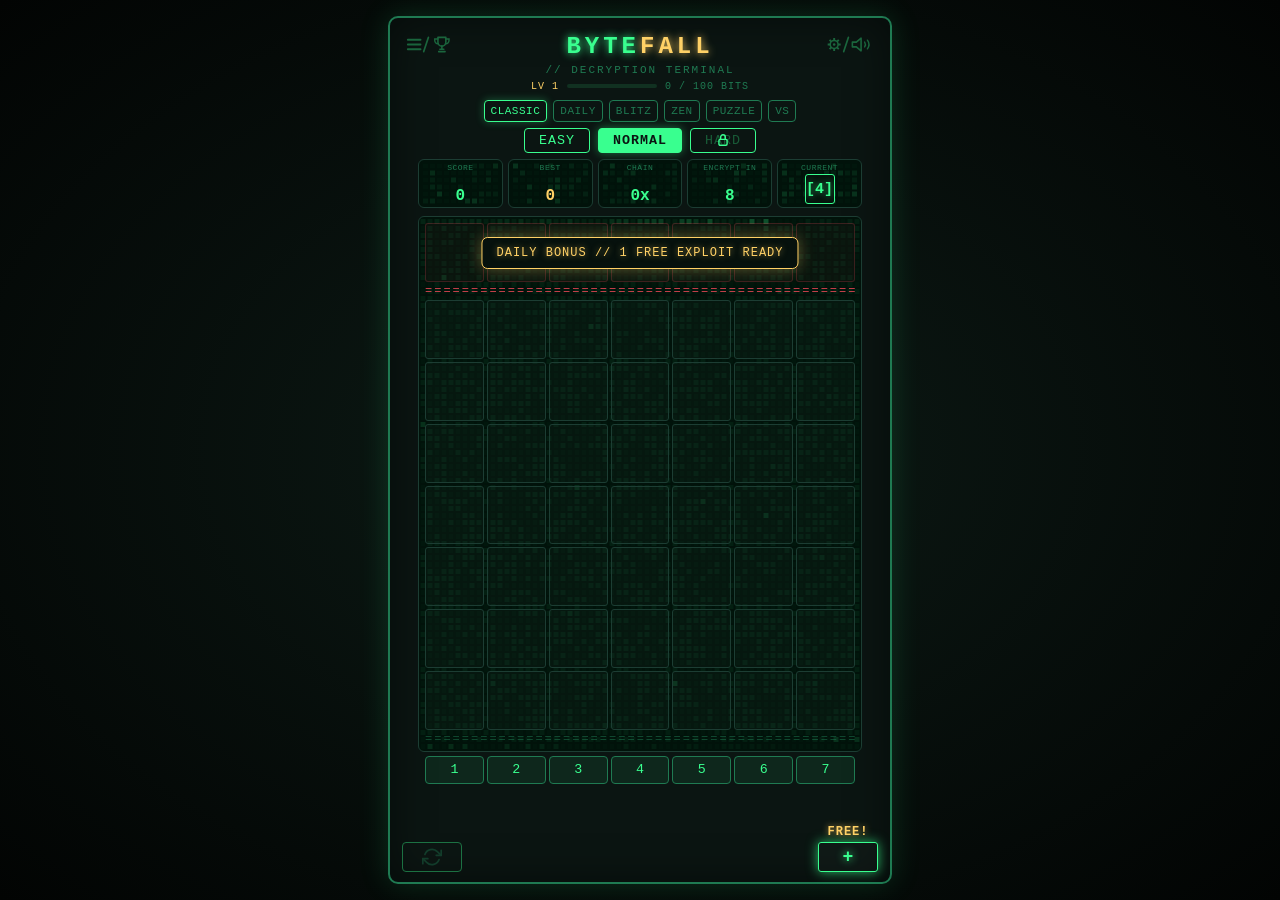
==== commit 6eaedf67: "VS: incoming blocks capped by level and falling into place; BOT rubs its hands - At most 8 / 16 / 24" ====
--- a/index.html
+++ b/index.html
@@ -22,7 +22,7 @@
   } catch (e) {}
 </script>
 <title>BYTEFALL // decryption terminal</title>
-<link rel="stylesheet" href="style.css?v=155">
+<link rel="stylesheet" href="style.css?v=156">
 </head>
 <body>
   <main class="cabinet">
@@ -270,26 +270,26 @@
               <g class="bot-body">
                 <g class="shape shape-bot">
                   <rect x="2" y="3" width="12" height="10"/>
-                  <rect x="0" y="6" width="2" height="1"/><rect x="0" y="9" width="2" height="1"/>
-                  <rect x="14" y="6" width="2" height="1"/><rect x="14" y="9" width="2" height="1"/>
+                  <g class="arm arm-l"><rect x="0" y="6" width="2" height="1"/><rect x="0" y="9" width="2" height="1"/></g>
+                  <g class="arm arm-r"><rect x="14" y="6" width="2" height="1"/><rect x="14" y="9" width="2" height="1"/></g>
                   <rect x="5" y="1" width="1" height="2"/><rect x="10" y="1" width="1" height="2"/>
                 </g>
                 <g class="shape shape-grifter">
                   <rect x="2" y="3" width="12" height="10"/>
-                  <rect x="0" y="7" width="2" height="2"/><rect x="14" y="7" width="2" height="2"/>
+                  <rect class="arm arm-l" x="0" y="7" width="2" height="2"/><rect class="arm arm-r" x="14" y="7" width="2" height="2"/>
                   <rect x="2" y="1" width="1" height="2"/><rect x="3" y="2" width="1" height="1"/>
                   <rect x="13" y="1" width="1" height="2"/><rect x="12" y="2" width="1" height="1"/>
                 </g>
                 <g class="shape shape-bunker">
                   <rect x="1" y="4" width="14" height="9"/>
                   <rect x="3" y="2" width="10" height="2"/>
-                  <rect x="0" y="8" width="1" height="3"/><rect x="15" y="8" width="1" height="3"/>
+                  <rect class="arm arm-l" x="0" y="8" width="1" height="3"/><rect class="arm arm-r" x="15" y="8" width="1" height="3"/>
                 </g>
                 <g class="shape shape-glitch">
                   <rect class="slice slice-a" x="2" y="3" width="12" height="3"/>
                   <rect class="slice slice-b" x="2" y="6" width="12" height="4"/>
                   <rect class="slice slice-c" x="2" y="10" width="12" height="3"/>
-                  <rect x="0" y="5" width="2" height="1"/><rect x="14" y="10" width="2" height="1"/>
+                  <rect class="arm arm-l" x="0" y="5" width="2" height="1"/><rect class="arm arm-r" x="14" y="10" width="2" height="1"/>
                   <rect x="8" y="1" width="1" height="2"/>
                 </g>
                 <rect x="4" y="13" width="1" height="2" class="leg leg-a"/><rect x="6" y="13" width="1" height="2" class="leg leg-b"/>
@@ -436,26 +436,26 @@
     </div>
   </div>
 
-  <script src="unlocks.js?v=155"></script>
-  <script src="progress.js?v=155"></script>
-  <script src="sfx.js?v=155"></script>
-  <script src="music-bytefall-theme.js?v=155"></script>
-  <script src="music-sleep-mode.js?v=155"></script>
-  <script src="music-brute-force.js?v=155"></script>
-  <script src="music-deep-web.js?v=155"></script>
-  <script src="music-zero-day.js?v=155"></script>
-  <script src="music-system-restore.js?v=155"></script>
-  <script src="music-night-drive.js?v=155"></script>
-  <script src="music-standby-mode.js?v=155"></script>
-  <script src="music-core-dump.js?v=155"></script>
-  <script src="music-handshake.js?v=155"></script>
-  <script src="music.js?v=155"></script>
-  <script src="puzzles.js?v=155"></script>
-  <script src="daily-puzzles.js?v=155"></script>
-  <script src="cpu.js?v=155"></script>
-  <script src="fx.js?v=155"></script>
-  <script src="viz.js?v=155"></script>
-  <script src="script.js?v=155"></script>
-  <script src="grid-bg.js?v=155"></script>
+  <script src="unlocks.js?v=156"></script>
+  <script src="progress.js?v=156"></script>
+  <script src="sfx.js?v=156"></script>
+  <script src="music-bytefall-theme.js?v=156"></script>
+  <script src="music-sleep-mode.js?v=156"></script>
+  <script src="music-brute-force.js?v=156"></script>
+  <script src="music-deep-web.js?v=156"></script>
+  <script src="music-zero-day.js?v=156"></script>
+  <script src="music-system-restore.js?v=156"></script>
+  <script src="music-night-drive.js?v=156"></script>
+  <script src="music-standby-mode.js?v=156"></script>
+  <script src="music-core-dump.js?v=156"></script>
+  <script src="music-handshake.js?v=156"></script>
+  <script src="music.js?v=156"></script>
+  <script src="puzzles.js?v=156"></script>
+  <script src="daily-puzzles.js?v=156"></script>
+  <script src="cpu.js?v=156"></script>
+  <script src="fx.js?v=156"></script>
+  <script src="viz.js?v=156"></script>
+  <script src="script.js?v=156"></script>
+  <script src="grid-bg.js?v=156"></script>
 </body>
 </html>
--- a/style.css
+++ b/style.css
@@ -2033,10 +2033,12 @@
   66% { filter: url(#bot-pix2); opacity: 1; }
   100% { filter: none; opacity: 1; }
 }
-/* Devious (holding an exploit, or EXPLOITS switched on): a slow, scheming sway */
-.cpu-face[data-mood="devious"] .bot { animation: bot-scheme 1.6s ease-in-out infinite; transform-origin: 8px 14px; }
+/* Devious (holding an exploit, or EXPLOITS switched on): scheming, its arms rubbing up and down
+   in opposite directions */
+.cpu-face[data-mood="devious"] .arm-l { animation: bot-arm 0.5s steps(2) infinite; }
+.cpu-face[data-mood="devious"] .arm-r { animation: bot-arm 0.5s steps(2) infinite reverse; }
 .cpu-face[data-mood="devious"] .bot-say { color: var(--bot); }
-@keyframes bot-scheme { 0%, 100% { transform: rotate(-3deg); } 50% { transform: rotate(3deg); } }
+@keyframes bot-arm { 0% { transform: translateY(-1px); } 100% { transform: translateY(1px); } }
 /* Annoyed (-_-): a slow, flat-footed tap */
 .cpu-face[data-mood="annoyed"] .leg-b { animation: bot-step 0.6s steps(1) infinite; }
 .cpu-face[data-bot="glitch"] .slice-a { animation: bot-slip 1.7s steps(1) infinite; }
@@ -2049,7 +2051,7 @@
 @keyframes bot-shake { 0% { transform: translateX(-0.5px); } 100% { transform: translateX(0.5px); } }
 @keyframes bot-sweat { 0% { transform: translateY(0); opacity: 1; } 100% { transform: translateY(3px); opacity: 0; } }
 @keyframes bot-slip { 0%, 70% { transform: translateX(0); } 75% { transform: translateX(1px); } 85% { transform: translateX(-1px); } 90% { transform: translateX(0); } }
-@media (prefers-reduced-motion: reduce) { .cpu-face .bot, .cpu-face .eyes, .cpu-face .leg, .cpu-face .sweat, .cpu-face .slice-a, .cpu-face .slice-c { animation: none !important; } }
+@media (prefers-reduced-motion: reduce) { .cpu-face .bot, .cpu-face .eyes, .cpu-face .leg, .cpu-face .arm, .cpu-face .sweat, .cpu-face .slice-a, .cpu-face .slice-c { animation: none !important; } }
 /* VS: the win / loss banner shows over the boards without darkening them */
 body.vs-mode .overlay { background: transparent; }
 /* The opponent and level pickers: four buttons a row, on one line */
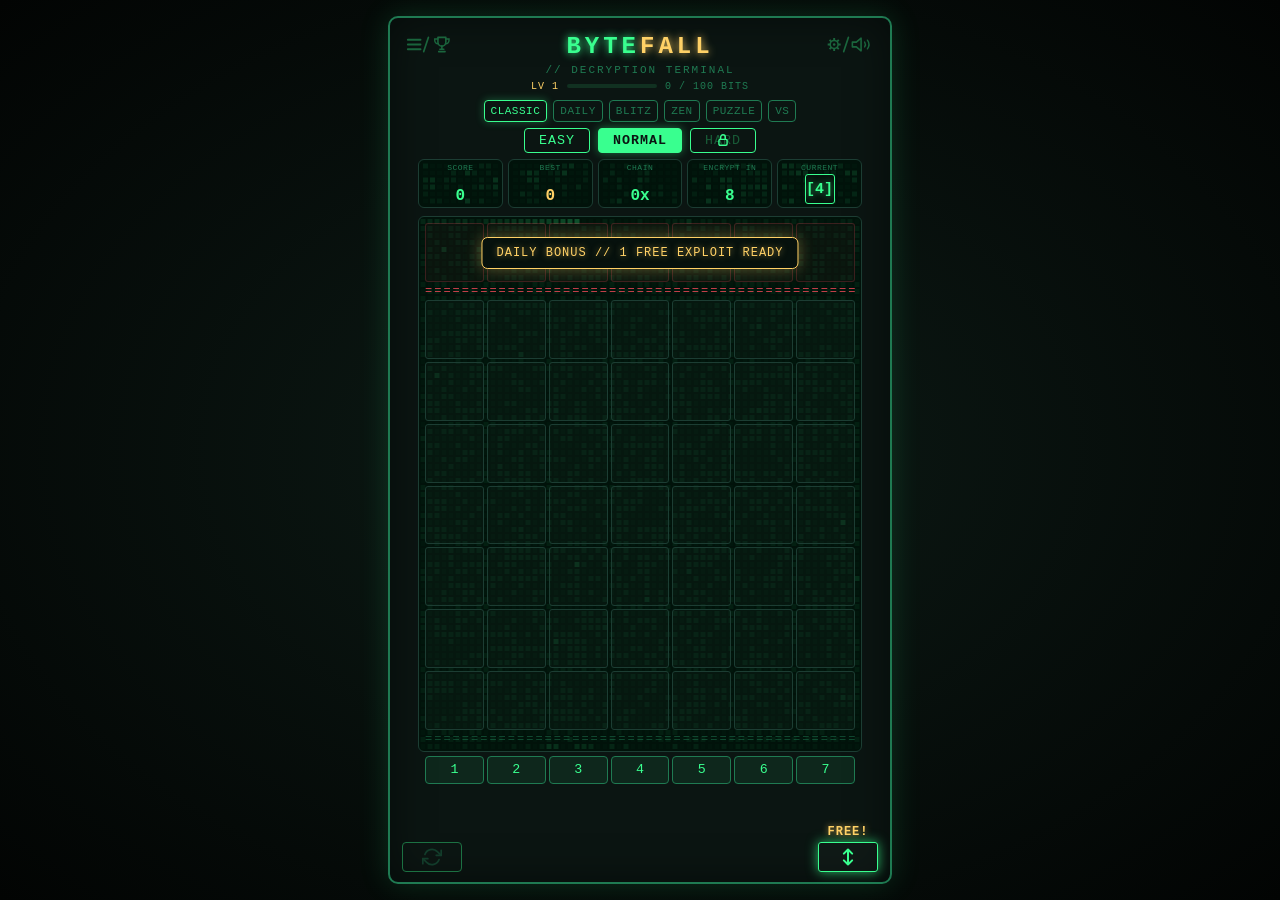
==== commit d3c1193a: "Organize the repo into folders - css/style.css; js/ for the game code; js/data/ for the puzzles; js/" ====
--- a/index.html
+++ b/index.html
@@ -6,8 +6,8 @@
 <meta name="theme-color" content="#020403">
 <!-- App view: "Add to Home Screen" opens ByteFall full screen like an app -->
 <link rel="manifest" href="manifest.webmanifest">
-<link rel="icon" href="icons/icon.svg" type="image/svg+xml">
-<link rel="apple-touch-icon" href="icons/apple-touch-icon.png">
+<link rel="icon" href="assets/icons/icon.svg" type="image/svg+xml">
+<link rel="apple-touch-icon" href="assets/icons/apple-touch-icon.png">
 <meta name="apple-mobile-web-app-capable" content="yes">
 <meta name="mobile-web-app-capable" content="yes">
 <meta name="apple-mobile-web-app-status-bar-style" content="black-translucent">
@@ -22,7 +22,7 @@
   } catch (e) {}
 </script>
 <title>BYTEFALL // decryption terminal</title>
-<link rel="stylesheet" href="style.css?v=156">
+<link rel="stylesheet" href="css/style.css?v=157">
 </head>
 <body>
   <main class="cabinet">
@@ -436,26 +436,26 @@
     </div>
   </div>
 
-  <script src="unlocks.js?v=156"></script>
-  <script src="progress.js?v=156"></script>
-  <script src="sfx.js?v=156"></script>
-  <script src="music-bytefall-theme.js?v=156"></script>
-  <script src="music-sleep-mode.js?v=156"></script>
-  <script src="music-brute-force.js?v=156"></script>
-  <script src="music-deep-web.js?v=156"></script>
-  <script src="music-zero-day.js?v=156"></script>
-  <script src="music-system-restore.js?v=156"></script>
-  <script src="music-night-drive.js?v=156"></script>
-  <script src="music-standby-mode.js?v=156"></script>
-  <script src="music-core-dump.js?v=156"></script>
-  <script src="music-handshake.js?v=156"></script>
-  <script src="music.js?v=156"></script>
-  <script src="puzzles.js?v=156"></script>
-  <script src="daily-puzzles.js?v=156"></script>
-  <script src="cpu.js?v=156"></script>
-  <script src="fx.js?v=156"></script>
-  <script src="viz.js?v=156"></script>
-  <script src="script.js?v=156"></script>
-  <script src="grid-bg.js?v=156"></script>
+  <script src="js/unlocks.js?v=157"></script>
+  <script src="js/progress.js?v=157"></script>
+  <script src="js/sfx.js?v=157"></script>
+  <script src="js/music/music-bytefall-theme.js?v=157"></script>
+  <script src="js/music/music-sleep-mode.js?v=157"></script>
+  <script src="js/music/music-brute-force.js?v=157"></script>
+  <script src="js/music/music-deep-web.js?v=157"></script>
+  <script src="js/music/music-zero-day.js?v=157"></script>
+  <script src="js/music/music-system-restore.js?v=157"></script>
+  <script src="js/music/music-night-drive.js?v=157"></script>
+  <script src="js/music/music-standby-mode.js?v=157"></script>
+  <script src="js/music/music-core-dump.js?v=157"></script>
+  <script src="js/music/music-handshake.js?v=157"></script>
+  <script src="js/music/music.js?v=157"></script>
+  <script src="js/data/puzzles.js?v=157"></script>
+  <script src="js/data/daily-puzzles.js?v=157"></script>
+  <script src="js/cpu.js?v=157"></script>
+  <script src="js/fx.js?v=157"></script>
+  <script src="js/viz.js?v=157"></script>
+  <script src="js/script.js?v=157"></script>
+  <script src="js/grid-bg.js?v=157"></script>
 </body>
 </html>
--- a/css/style.css
+++ b/css/style.css
@@ -0,0 +1,2069 @@
+/* FONTS: COURIER (the default) and two unlockable pixel fonts, bundled in fonts/ (SIL OFL). Each
+   pixel font is scaled (size-adjust) so a line takes about the width it does in Courier, and the
+   layout stays put. [data-font] on <html> picks one; everything reads var(--font). */
+@font-face { font-family: 'Press Start 2P'; src: url('../assets/fonts/press-start-2p.woff2') format('woff2'); font-display: swap; size-adjust: 62%; }
+@font-face { font-family: 'Share Tech Mono'; src: url('../assets/fonts/share-tech-mono.woff2') format('woff2'); font-display: swap; size-adjust: 111%; }
+@font-face { font-family: 'Bitcount Single'; src: url('../assets/fonts/bitcount-single.woff2') format('woff2'); font-display: swap; }
+@font-face { font-family: 'Bytesized'; src: url('../assets/fonts/bytesized.woff2') format('woff2'); font-display: swap; size-adjust: 120%; }
+:root { --font: 'Courier New', Courier, monospace; }
+:root[data-font="share-tech"] { --font: 'Share Tech Mono', 'Courier New', monospace; }
+:root[data-font="press-start"] { --font: 'Press Start 2P', 'Courier New', monospace; }
+:root[data-font="bitcount"] { --font: 'Bitcount Single', 'Courier New', monospace; }
+:root[data-font="bytesized"] { --font: 'Bytesized', 'Courier New', monospace; }
+/* The font picker shows each name in its own font */
+[data-font-preview="courier"] { font-family: 'Courier New', Courier, monospace !important; }
+[data-font-preview="share-tech"] { font-family: 'Share Tech Mono', 'Courier New', monospace !important; }
+[data-font-preview="press-start"] { font-family: 'Press Start 2P', 'Courier New', monospace !important; }
+[data-font-preview="bitcount"] { font-family: 'Bitcount Single', 'Courier New', monospace !important; }
+[data-font-preview="bytesized"] { font-family: 'Bytesized', 'Courier New', monospace !important; }
+/* PRESS START's small labels need a floor to stay readable */
+:root[data-font="press-start"] .lock-tag,
+:root[data-font="press-start"] .combo { font-size: 12px; }
+:root[data-font="press-start"] .stat .label { font-size: 10px; }
+/* The smallest a HUD label may shrink to and stay readable (script.js's fitStatValues; past it,
+   labels wrap): PRESS START is drawn at 62% size, so it needs a higher floor */
+:root { --label-min: 7; }
+:root[data-font="press-start"] { --label-min: 8; }
+/* PRESS START's glyphs fill their whole line, so wrapped lines touch: give them room (a quarter
+   of the text's height between the mode description's and the footer's lines) */
+:root[data-font="press-start"] .stat .label { line-height: 1.7; }
+:root[data-font="press-start"] .mode-info,
+:root[data-font="press-start"] footer p,
+:root[data-font="press-start"] .footer-meta { line-height: 1.25; }
+
+/* [data-theme] also works on any element, so the settings panel's theme swatches preview each theme. */
+:root,
+[data-theme="terminal"] {
+  /* Every color is a role, so a theme ([data-theme] on <html>) only swaps these values.
+     *-rgb triplets feed rgba() alphas, and fx.js, viz.js and grid-bg.js read them too. */
+  --bg: #050a08;
+  --bg-solid: #020403; /* flat match for the gradient's edge; also the meta theme-color */
+  --bg-center: #0d1b16;
+  --panel: #0b1512;
+  --panel-text: #b9f3d3;
+  --popup-bg: #06110d;
+  --overlay-bg: #0b0b0b;
+  --grid-line: #1c3d33;
+  --board-bg: #01120a;
+  --cell-bg: #06140d;
+  --fg: #39ff8f; /* terminal text and bits */
+  --fg-rgb: 57, 255, 143;
+  --fg-dim: #1f7a52;
+  --accent: #ffd166; /* exploits, warnings, cracked layers */
+  --accent-rgb: 255, 209, 102;
+  --cracked: var(--accent); /* cracked layers; SPECTRUM keeps them still */
+  /* Icons drawn in CSS (as masks, so they take the text color): no emoji anywhere */
+  --icon-lock: url("data:image/svg+xml,<svg xmlns='http://www.w3.org/2000/svg' viewBox='0 0 24 24' fill='none' stroke='black' stroke-width='2.4' stroke-linecap='round'><rect x='5' y='11' width='14' height='10' rx='2'/><path d='M8 11V7a4 4 0 0 1 8 0v4'/></svg>");
+  --icon-play: url("data:image/svg+xml,<svg xmlns='http://www.w3.org/2000/svg' viewBox='0 0 24 24'><path d='M7 4 L19 12 L7 20 Z' fill='black'/></svg>");
+  --inset-bg: rgba(0, 0, 0, 0.35); /* HUD boxes, visualizer */
+  --danger: #ff4d5e; /* the trace: overflow and game over */
+  --danger-rgb: 255, 77, 94;
+  --layer-a: #2a2a2a; /* encryption layer stripes */
+  --layer-b: #1a1a1a;
+  --layer-border: #777;
+  --layer-text: #999;
+  --layer-rgb: 175, 175, 175;
+  --exploit-bg: #1a1405;
+  --alarm-text: #fff4cf;
+  --byte-text: #d9ffe9;
+  --hot-rgb: 120, 255, 180; /* meltdown glow */
+  --burst-hot-rgb: 170, 255, 205;
+  --heat-text: #9dffc6;
+  --heat-bg: #0c2a1b;
+  --heat-peak-border: #d9ffe9;
+  --heat-peak-text: #f0fff6;
+  --heat-peak-bg: #14482d;
+}
+
+/* CIPHER: cyan bits, magenta encryption layers that crack to yellow */
+[data-theme="cipher"] {
+  --bg: #04080b;
+  --bg-solid: #020306;
+  --bg-center: #0b1520;
+  --panel: #0a121a;
+  --panel-text: #bfeef8;
+  --popup-bg: #07111a;
+  --overlay-bg: #0a0a0d;
+  --grid-line: #173946;
+  --board-bg: #01101a;
+  --cell-bg: #051420;
+  --fg: #3fe6ff;
+  --fg-rgb: 63, 230, 255;
+  --fg-dim: #1e7489;
+  --accent: #ffe14d;
+  --accent-rgb: 255, 225, 77;
+  --danger: #ff5a36;
+  --danger-rgb: 255, 90, 54;
+  --layer-a: #3a0f38;
+  --layer-b: #230a22;
+  --layer-border: #ff4fd8;
+  --layer-text: #ff8ae6;
+  --layer-rgb: 255, 79, 216;
+  --exploit-bg: #1a1705;
+  --alarm-text: #fff8cc;
+  --byte-text: #dcfaff;
+  --hot-rgb: 130, 235, 255;
+  --burst-hot-rgb: 175, 240, 255;
+  --heat-text: #9ff0ff;
+  --heat-bg: #0b2530;
+  --heat-peak-border: #dcfaff;
+  --heat-peak-text: #f0fdff;
+  --heat-peak-bg: #124656;
+}
+
+/* AMBER CRT: an old amber monitor, grey layers, white for cracks and exploits */
+[data-theme="amber-crt"] {
+  --bg: #0a0703;
+  --bg-solid: #040301;
+  --bg-center: #1a1206;
+  --panel: #140e05;
+  --panel-text: #f5deb0;
+  --popup-bg: #120c04;
+  --overlay-bg: #0d0a05;
+  --grid-line: #3d2c10;
+  --board-bg: #120b02;
+  --cell-bg: #1a1003;
+  --fg: #ffb000;
+  --fg-rgb: 255, 176, 0;
+  --fg-dim: #8a5f10;
+  --accent: #fff4dc;
+  --accent-rgb: 255, 244, 220;
+  --danger: #ff4d3d;
+  --danger-rgb: 255, 77, 61;
+  --layer-a: #2a2a2a;
+  --layer-b: #1a1a1a;
+  --layer-border: #777;
+  --layer-text: #999;
+  --layer-rgb: 175, 175, 175;
+  --exploit-bg: #1e1a12;
+  --alarm-text: #ffffff;
+  --byte-text: #fff1cc;
+  --hot-rgb: 255, 200, 90;
+  --burst-hot-rgb: 255, 215, 140;
+  --heat-text: #ffd27a;
+  --heat-bg: #2e1f05;
+  --heat-peak-border: #fff1cc;
+  --heat-peak-text: #fffaf0;
+  --heat-peak-bg: #5a3a08;
+}
+
+/* MONOCHROME: black and white; layers told apart by their stripes and dashed borders */
+[data-theme="monochrome"] {
+  --bg: #070707;
+  --bg-solid: #030303;
+  --bg-center: #151515;
+  --panel: #0f0f0f;
+  --panel-text: #d0d0d0;
+  --popup-bg: #0c0c0c;
+  --overlay-bg: #0a0a0a;
+  --grid-line: #2e2e2e;
+  --board-bg: #080808;
+  --cell-bg: #121212;
+  --fg: #dcdcdc;
+  --fg-rgb: 220, 220, 220;
+  --fg-dim: #6e6e6e;
+  --accent: #ffffff;
+  --accent-rgb: 255, 255, 255;
+  --danger: #ffffff;
+  --danger-rgb: 255, 255, 255;
+  --layer-a: #2c2c2c;
+  --layer-b: #0c0c0c;
+  --layer-border: #8a8a8a;
+  --layer-text: #9a9a9a;
+  --layer-rgb: 150, 150, 150;
+  --exploit-bg: #262626;
+  --alarm-text: #ffffff;
+  --byte-text: #ffffff;
+  --hot-rgb: 230, 230, 230;
+  --burst-hot-rgb: 240, 240, 240;
+  --heat-text: #f0f0f0;
+  --heat-bg: #262626;
+  --heat-peak-border: #ffffff;
+  --heat-peak-text: #ffffff;
+  --heat-peak-bg: #4a4a4a;
+}
+
+/* ANAGLYPH: red/cyan 3D glasses. Off-white bits and titles with a red fringe on the left and a
+   cyan one on the right; layers in the red lens, cracks in the cyan one, a bright red trace */
+[data-theme="anaglyph"] {
+  --bg: #07080a;
+  --bg-solid: #030405;
+  --bg-center: #101318;
+  --panel: #0c0e11;
+  --panel-text: #c9d1d8;
+  --popup-bg: #0b0d10;
+  --overlay-bg: #08090b;
+  --grid-line: #262c33;
+  --board-bg: #08090c;
+  --cell-bg: #121519;
+  --fg: #eef3f7;
+  --fg-rgb: 238, 243, 247;
+  --fg-dim: #76828d;
+  --accent: #29dcff;
+  --accent-rgb: 41, 220, 255;
+  --danger: #ff2e56;
+  --danger-rgb: 255, 46, 86;
+  --layer-a: #2a0c14;
+  --layer-b: #19070c;
+  --layer-border: #c23a57;
+  --layer-text: #ff7d96;
+  --layer-rgb: 194, 58, 87;
+  --exploit-bg: #0a1d24;
+  --alarm-text: #eaffff;
+  --byte-text: #e8fbff;
+  --hot-rgb: 255, 110, 140;
+  --burst-hot-rgb: 140, 235, 255;
+  --heat-text: #ff9db0;
+  --heat-bg: #2e0b13;
+  --heat-peak-border: #eaffff;
+  --heat-peak-text: #ffffff;
+  --heat-peak-bg: #104552;
+  --ana-l: rgba(255, 40, 80, 0.8);
+  --ana-r: rgba(0, 220, 255, 0.8);
+}
+/* The 3D-glasses fringes: text and edges split into a red left and a cyan right */
+[data-theme="anaglyph"] h1,
+[data-theme="anaglyph"] h1 span,
+[data-theme="anaglyph"] .vs-title,
+[data-theme="anaglyph"] .vs-title span,
+[data-theme="anaglyph"] .cell.disc,
+[data-theme="anaglyph"] .hud .stat .value,
+[data-theme="anaglyph"] #current-piece,
+[data-theme="anaglyph"] .bit-sq,
+[data-theme="anaglyph"] .cpu-grid i.bit,
+[data-theme="anaglyph"] .overlay-box h2 {
+  text-shadow: -1.5px 0 var(--ana-l), 1.5px 0 var(--ana-r);
+}
+[data-theme="anaglyph"] .cell.disc { box-shadow: -1.5px 0 0 var(--ana-l), 1.5px 0 0 var(--ana-r); }
+[data-theme="anaglyph"] .crt { box-shadow: -3px 0 0 rgba(255, 40, 80, 0.55), 3px 0 0 rgba(0, 220, 255, 0.55), 0 0 30px rgba(0, 0, 0, 0.6), inset 0 0 40px rgba(0, 0, 0, 0.5); }
+[data-theme="anaglyph"] .cell .glyph { filter: drop-shadow(-1.5px 0 var(--ana-l)) drop-shadow(1.5px 0 var(--ana-r)); }
+
+/* SYNTHWAVE: pink bits, purple layers, orange cracks and a cyan trace */
+[data-theme="synthwave"] {
+  --bg: #0a0410;
+  --bg-solid: #040108;
+  --bg-center: #1c0a2c;
+  --panel: #140a1f;
+  --panel-text: #f3c6ec;
+  --popup-bg: #12081c;
+  --overlay-bg: #0d0614;
+  --grid-line: #3d1a55;
+  --board-bg: #0e0418;
+  --cell-bg: #170826;
+  --fg: #ff5fd2;
+  --fg-rgb: 255, 95, 210;
+  --fg-dim: #8a2f78;
+  --accent: #ffa53a;
+  --accent-rgb: 255, 165, 58;
+  --danger: #3fe6ff;
+  --danger-rgb: 63, 230, 255;
+  --layer-a: #2b1650;
+  --layer-b: #1a0c33;
+  --layer-border: #9d6bff;
+  --layer-text: #c0a0ff;
+  --layer-rgb: 157, 107, 255;
+  --exploit-bg: #221306;
+  --alarm-text: #fff0dc;
+  --byte-text: #ffe0f6;
+  --hot-rgb: 255, 140, 225;
+  --burst-hot-rgb: 255, 180, 235;
+  --heat-text: #ff9fe4;
+  --heat-bg: #3a0f33;
+  --heat-peak-border: #ffe0f6;
+  --heat-peak-text: #fff5fc;
+  --heat-peak-bg: #6a1a5c;
+}
+
+/* DOT MATRIX: four shades of olive green, like an old handheld game screen */
+[data-theme="dot-matrix"] {
+  --bg: #0f1f0f;
+  --bg-solid: #081208;
+  --bg-center: #1b331a;
+  --panel: #132613;
+  --panel-text: #b8cf7a;
+  --popup-bg: #102210;
+  --overlay-bg: #0c180c;
+  --grid-line: #2d4f22;
+  --board-bg: #0b1a0b;
+  --cell-bg: #16301a;
+  --fg: #9bbc0f;
+  --fg-rgb: 155, 188, 15;
+  --fg-dim: #4f7a1f;
+  --accent: #e0f0a8;
+  --accent-rgb: 224, 240, 168;
+  --danger: #ff6b4a;
+  --danger-rgb: 255, 107, 74;
+  --layer-a: #24421f;
+  --layer-b: #162b14;
+  --layer-border: #6b8f2a;
+  --layer-text: #8bac0f;
+  --layer-rgb: 139, 172, 15;
+  --exploit-bg: #26301a;
+  --alarm-text: #f4ffd0;
+  --byte-text: #e8f8c0;
+  --hot-rgb: 190, 220, 90;
+  --burst-hot-rgb: 210, 235, 140;
+  --heat-text: #cfe88a;
+  --heat-bg: #2a4a18;
+  --heat-peak-border: #f4ffd0;
+  --heat-peak-text: #fbffe8;
+  --heat-peak-bg: #4d7a1c;
+}
+
+/* PAPER: dark ink on pale paper, for bright rooms and outdoors */
+[data-theme="paper"] {
+  --inset-bg: rgba(90, 70, 30, 0.06);
+  --bg: #efeadf;
+  --bg-solid: #e9e3d6;
+  --bg-center: #f7f3ea;
+  --panel: #faf7f0;
+  --panel-text: #3a3f37;
+  --popup-bg: #fbf8f1;
+  --overlay-bg: #faf7f0;
+  --grid-line: #d3cbb8;
+  --board-bg: #ebe5d7;
+  --cell-bg: #fffdf7;
+  --fg: #1b1d1c; /* near-black ink */
+  --fg-rgb: 27, 29, 28;
+  --fg-dim: #6a6a68; /* grey */
+  --accent: #a35f00;
+  --accent-rgb: 163, 95, 0;
+  --danger: #c62828;
+  --danger-rgb: 198, 40, 40;
+  --layer-a: #d6d6d4;
+  --layer-b: #c3c3c1;
+  --layer-border: #7c7c7a;
+  --layer-text: #4a4a48;
+  --layer-rgb: 115, 115, 112;
+  --exploit-bg: #fbefd6;
+  --alarm-text: #6e3f00;
+  --byte-text: #111312;
+  --hot-rgb: 80, 82, 80;
+  --burst-hot-rgb: 40, 42, 40;
+  --heat-text: #111312;
+  --heat-bg: #dcdcda;
+  --heat-peak-border: #111312;
+  --heat-peak-text: #000000;
+  --heat-peak-bg: #bdbdbb;
+}
+
+/* Glows smudge on paper: PAPER's text stays crisp */
+[data-theme="paper"] * { text-shadow: none !important; }
+/* PAPER: the chosen mode (and daily game / CPU level) is filled in ink; the rest get a firmer outline */
+[data-theme="paper"] .modes button { border-color: var(--layer-border); color: var(--panel-text); }
+[data-theme="paper"] .modes button.active { background: var(--fg); border: 2px solid var(--fg); color: var(--panel); font-weight: bold; box-shadow: none; }
+
+/* GLYPH: bits drawn as shapes, one corner per point of their number, on blueprint blue */
+[data-theme="glyph"] {
+  --bg: #06101f;
+  --bg-solid: #030a15;
+  --bg-center: #0d1f3a;
+  --panel: #0a1830;
+  --panel-text: #cfe0ff;
+  --popup-bg: #081528;
+  --overlay-bg: #070f1c;
+  --grid-line: #1d3a63;
+  --board-bg: #051024;
+  --cell-bg: #0a1a33;
+  --fg: #d8e8ff;
+  --fg-rgb: 216, 232, 255;
+  --fg-dim: #5b7cad;
+  --accent: #ffc857;
+  --accent-rgb: 255, 200, 87;
+  --danger: #ff5a5a;
+  --danger-rgb: 255, 90, 90;
+  --layer-a: #1c2b44;
+  --layer-b: #121d30;
+  --layer-border: #6f86ab;
+  --layer-text: #93a8c9;
+  --layer-rgb: 147, 168, 201;
+  --exploit-bg: #1f1a0a;
+  --alarm-text: #fff6dc;
+  --byte-text: #eef5ff;
+  --hot-rgb: 170, 205, 255;
+  --burst-hot-rgb: 200, 222, 255;
+  --heat-text: #bcd6ff;
+  --heat-bg: #123058;
+  --heat-peak-border: #eef5ff;
+  --heat-peak-text: #ffffff;
+  --heat-peak-bg: #1e4a86;
+}
+
+/* SPECTRUM: every bit cycles through the rainbow on its own; the page drifts slowly behind them */
+[data-theme="spectrum"] {
+  --bg: #07070a;
+  --bg-solid: #030305;
+  --bg-center: #15151c;
+  --panel: #0e0e14;
+  --panel-text: #e6e6f0;
+  --popup-bg: #0c0c12;
+  --overlay-bg: #0a0a0e;
+  --grid-line: #2a2a38;
+  --board-bg: #08080c;
+  --cell-bg: #101018;
+  --fg: #ff4d6d;
+  --fg-rgb: 255, 77, 109;
+  --fg-dim: #8a3a52;
+  --accent: #ffd166;
+  --accent-rgb: 255, 209, 102;
+  --danger: #ff4d5e;
+  --danger-rgb: 255, 77, 94;
+  --layer-a: #2a2a2a;
+  --layer-b: #1a1a1a;
+  --layer-border: #6e6e6e;
+  --layer-text: #8e8e8e;
+  --layer-rgb: 170, 170, 170;
+  --exploit-bg: #1a1405;
+  --alarm-text: #fff4cf;
+  --byte-text: #ffe0ea;
+  --hot-rgb: 255, 150, 180;
+  --burst-hot-rgb: 255, 190, 210;
+  --heat-text: #ffb0c4;
+  --heat-bg: #301018;
+  --heat-peak-border: #ffe0ea;
+  --heat-peak-text: #fff5f8;
+  --heat-peak-bg: #5a1a2c;
+  --cracked: #e4e4e4; /* layers stay still: grey, and near-white once cracked */
+}
+
+* { box-sizing: border-box; }
+
+/* Buttons use the game's font (the chosen one), not the browser's own button font */
+button { font-family: inherit; }
+
+body {
+  margin: 0;
+  min-height: 100vh;
+  display: flex;
+  flex-direction: column;
+  align-items: center;
+  justify-content: center;
+  padding: 16px;
+  background: radial-gradient(ellipse at center, var(--bg-center) 0%, var(--bg-solid) 100%);
+  /* Android Chrome samples the page's bottom edge for the system nav bar; a gradient reads as white */
+  background-color: var(--bg-solid);
+  font-family: var(--font);
+  color: var(--fg);
+}
+
+.crt {
+  position: relative;
+  padding: 24px clamp(12px, 4vw, 28px) 32px;
+  background: var(--panel);
+  border: 2px solid var(--fg-dim);
+  border-radius: 10px;
+  box-shadow: 0 0 30px rgba(var(--fg-rgb), 0.15), inset 0 0 40px rgba(0, 0, 0, 0.5);
+  max-width: 480px;
+  width: 100%;
+}
+
+header { text-align: center; margin-bottom: 12px; }
+
+h1 {
+  margin: 0;
+  letter-spacing: 4px;
+  font-size: 28px;
+  text-shadow: 0 0 8px var(--fg);
+}
+
+h1 span { color: var(--accent); text-shadow: 0 0 8px var(--accent); }
+
+/* VS: the title sits between the top icons, colored like the main title (green VS., amber CPU) */
+.vs-title { display: none; }
+body.vs-mode .vs-title {
+  position: absolute;
+  top: 12px;
+  left: 76px;
+  right: 76px;
+  height: 28px;
+  display: flex;
+  align-items: center;
+  justify-content: center;
+  margin: 0;
+  font-size: 22px;
+  font-weight: bold;
+  letter-spacing: 3px;
+  text-indent: 3px; /* balances the spacing after the last letter */
+  line-height: 1;
+  white-space: pre;
+  color: var(--fg);
+  text-shadow: 0 0 8px var(--fg);
+  pointer-events: none;
+  transform: translateY(var(--vs-title-nudge, 0px));
+}
+body.vs-mode .vs-title span { color: var(--accent); text-shadow: 0 0 8px var(--accent); }
+
+.tagline {
+  margin: 4px 0 0;
+  font-size: 11px;
+  color: var(--fg-dim);
+  letter-spacing: 2px;
+}
+
+.hud {
+  display: flex;
+  justify-content: space-between;
+  gap: 8px;
+  margin: 16px 0;
+  flex-wrap: wrap;
+}
+
+.stat {
+  flex: 1;
+  min-width: 72px;
+  display: flex;
+  flex-direction: column;
+  justify-content: space-between; /* the label at the top, the value (or bit) at the bottom */
+  text-align: center;
+  position: relative;
+  isolation: isolate; /* the starlight canvas (.stat-bg) sits under the text */
+  background: var(--board-bg);
+  border: 1px solid var(--grid-line);
+  border-radius: 6px;
+  padding: 6px 4px;
+}
+.stat-bg { position: absolute; inset: 0; width: 100%; height: 100%; z-index: -1; border-radius: 5px; pointer-events: none; }
+.cpu-stat { background: var(--inset-bg); }
+/* VS with ENCRYPTED LAYERS off: ENCRYPT IN stays in place, dimmed */
+.stat.off { opacity: 0.35; }
+
+.stat .label {
+  display: block;
+  line-height: 1.15;
+  font-size: 9px;
+  color: var(--fg-dim);
+  letter-spacing: 1px;
+}
+
+.stat .value {
+  display: block;
+  line-height: 1;
+  white-space: nowrap;
+  font-size: 18px;
+  font-weight: bold;
+  margin-top: 2px;
+}
+
+/* CURRENT and NEXT: one unit that wraps together; CURRENT gets the most room */
+.hud-bits { display: flex; gap: 8px; flex: 1 1 72px; }
+.hud-bits.has-next { flex: 2 1 176px; }
+.hud-bits .stat { flex: 1 1 0; min-width: 0; }
+.hud-bits .stat-current { flex-grow: 1.4; }
+
+/* Bits in the HUD are square frames, drawn like the board's cells */
+.bit-sq {
+  position: relative;
+  width: 40px;
+  height: 40px;
+  margin: 4px auto 0;
+  border-radius: 3px;
+  border: 1px solid var(--fg);
+  background: var(--cell-bg);
+  color: var(--fg);
+  text-shadow: 0 0 6px rgba(var(--fg-rgb), 0.6);
+  display: flex;
+  align-items: center;
+  justify-content: center;
+  font-family: var(--font);
+  font-weight: bold;
+  font-size: 16px;
+}
+.bit-row { display: flex; justify-content: center; gap: 4px; }
+.bit-row .bit-sq { margin: 4px 0 0; color: var(--layer-text); border-color: var(--layer-border); box-shadow: none; text-shadow: none; } /* NEXT: dimmer, in the [=] layer colors */
+.stat.keylogger .bit-row .bit-sq { width: 30px; height: 30px; font-size: 13px; }
+
+.board-wrap {
+  display: flex;
+  flex-direction: column;
+  width: 100%;
+  max-width: 424px;
+  margin: 0 auto;
+}
+
+/* The drop buttons sit under the grid by default; the settings panel can move them above it. */
+.board-wrap.buttons-top .column-buttons { order: -1; margin: 0 0 4px; }
+
+.column-buttons {
+  display: grid;
+  grid-template-columns: repeat(var(--cols, 7), 1fr);
+  gap: 3px;
+  padding: 0 7px;
+  margin-top: 4px;
+}
+
+.column-buttons button {
+  min-width: 0;
+  height: 28px;
+  background: rgba(var(--fg-rgb), 0.08);
+  border: 1px solid var(--fg-dim);
+  color: var(--fg);
+  font-family: inherit;
+  cursor: pointer;
+  border-radius: 4px;
+  transition: background 0.15s, transform 0.1s;
+}
+
+.column-buttons button:hover:not(:disabled) {
+  background: rgba(var(--fg-rgb), 0.25);
+  transform: translateY(-2px);
+}
+
+/* PIVOT: the picked column and the two neighbors it can swap with */
+.column-buttons button.pivot-from { border-color: var(--accent); color: var(--accent); }
+.column-buttons button.pivot-target {
+  border-color: var(--accent);
+  color: var(--accent);
+  background: rgba(var(--accent-rgb), 0.15);
+  animation: warn-pulse 1s ease-in-out infinite;
+}
+
+.column-buttons button:disabled {
+  opacity: 0.25;
+  cursor: not-allowed;
+}
+
+.board {
+  display: grid;
+  grid-template-columns: repeat(var(--cols, 7), 1fr);
+  gap: 3px;
+  position: relative;
+  padding: 6px;
+}
+
+.board-frame {
+  position: relative;
+  background: var(--board-bg);
+  border: 1px solid var(--grid-line);
+  border-radius: 6px;
+  overflow: hidden;
+}
+
+/* Page-wide particle layer so bursts aren't clipped (board cells, the warning text) */
+#board-fx {
+  position: fixed;
+  inset: 0;
+  width: 100vw;
+  height: 100vh;
+  z-index: 30;
+  pointer-events: none;
+}
+
+#board-bg {
+  position: absolute;
+  inset: 0;
+  width: 100%;
+  height: 100%;
+  pointer-events: none;
+}
+
+.cell {
+  aspect-ratio: 1;
+  min-width: 0;
+  border-radius: 3px;
+  display: flex;
+  align-items: center;
+  justify-content: center;
+  font-family: var(--font);
+  font-size: clamp(11px, 3.6vw, 18px);
+  font-weight: bold;
+  white-space: nowrap;
+  background: rgba(255, 255, 255, 0.02);
+  border: 1px solid var(--grid-line);
+  transition: transform 0.12s ease, opacity 0.2s ease;
+}
+
+.byte-grid .cell { font-size: clamp(10px, 3.2vw, 17px); }
+
+.cell.disc {
+  background: var(--cell-bg);
+  border: 1px solid var(--fg);
+  color: var(--fg);
+  text-shadow: 0 0 6px rgba(var(--fg-rgb), 0.6);
+}
+
+.cell.firewall {
+  background: repeating-linear-gradient(45deg, var(--layer-a), var(--layer-a) 4px, var(--layer-b) 4px, var(--layer-b) 8px);
+  border: 1px dashed var(--layer-border);
+  color: var(--layer-text);
+}
+
+.cell.firewall.cracked {
+  border-color: var(--cracked);
+  color: var(--cracked);
+}
+
+/* GLYPH: a bit is a shape with one corner per point of its number, plus a small number */
+.cell .glyph,
+.bit-sq .glyph { display: block; width: 72%; height: 72%; overflow: visible; }
+.glyph path,
+.glyph polygon { fill: rgba(var(--fg-rgb), 0.14); stroke: currentColor; stroke-width: 7; stroke-linejoin: round; }
+.cell.disc.has-glyph { position: relative; }
+.glyph-num {
+  position: absolute;
+  right: 3px;
+  bottom: 1px;
+  font-size: 9px;
+  line-height: 1;
+  opacity: 0.7;
+}
+
+/* SPECTRUM: each bit cycles hue on its own (random speed, start and direction, set per bit
+   by script.js); the rest of the page drifts slowly through the hues together. Grey and
+   white (the layers) are untouched by hue-rotate, so they stay still. */
+@property --bit-h {
+  syntax: '<number>';
+  inherits: false;
+  initial-value: 0;
+}
+@keyframes bit-hue { from { --bit-h: 0; } to { --bit-h: 360; } }
+@keyframes page-hue { from { filter: hue-rotate(0deg); } to { filter: hue-rotate(360deg); } }
+
+[data-theme="spectrum"] .cell.disc {
+  color: hsl(var(--bit-h) 100% 64%);
+  border-color: hsl(var(--bit-h) 100% 64%);
+  text-shadow: 0 0 6px hsl(var(--bit-h) 100% 64% / 0.6);
+  animation: bit-hue var(--spin, 6s) linear var(--spin-delay, 0s) infinite var(--spin-dir, normal);
+}
+[data-theme="spectrum"] .cabinet,
+[data-theme="spectrum"] footer { animation: page-hue 48s linear infinite; }
+[data-theme="spectrum"] .cell.pop { animation: pop-out 0.16s ease-out forwards; }
+
+@media (prefers-reduced-motion: reduce) {
+  [data-theme="spectrum"] .cell.disc,
+  [data-theme="spectrum"] .cabinet,
+  [data-theme="spectrum"] footer { animation: none; }
+}
+
+.cell.overflow {
+  background: rgba(var(--danger-rgb), 0.04);
+  border-color: rgba(var(--danger-rgb), 0.2);
+}
+
+.cell.overflow.disc,
+.cell.overflow.firewall {
+  border-color: var(--danger);
+  color: var(--danger);
+  text-shadow: 0 0 6px rgba(var(--danger-rgb), 0.6);
+}
+
+.overflow-line {
+  grid-column: 1 / -1;
+  overflow: hidden;
+  white-space: nowrap;
+  text-align: center;
+  font-size: 12px;
+  line-height: 12px;
+  letter-spacing: 2px;
+  color: var(--danger);
+  opacity: 0.8;
+}
+
+.cell.pop {
+  animation: pop-out 0.16s ease-out forwards;
+}
+
+@keyframes pop-out {
+  0% { opacity: 1; filter: brightness(2.2); }
+  100% { opacity: 0; transform: scale(0.9); filter: brightness(1); }
+}
+
+.cell.landed {
+  animation: land 0.15s ease;
+}
+
+@keyframes land {
+  0% { transform: translateY(-8px) scale(0.9); }
+  100% { transform: translateY(0) scale(1); }
+}
+
+.message {
+  text-align: center;
+  font-size: 14px;
+  color: var(--accent);
+  margin-top: 10px;
+  min-height: 18px;
+  text-shadow: 0 0 6px var(--accent);
+}
+
+.message.hidden { visibility: hidden; }
+
+.message.warn { animation: warn-pulse 1s ease-in-out infinite; }
+
+@keyframes warn-pulse {
+  0%, 100% { opacity: 0.35; text-shadow: 0 0 2px rgba(var(--accent-rgb), 0.4); }
+  50% { opacity: 1; text-shadow: 0 0 12px var(--accent); }
+}
+
+.message.alarm {
+  color: var(--alarm-text);
+  letter-spacing: 1px;
+  text-shadow: 0 0 10px var(--accent), 0 0 22px rgba(var(--accent-rgb), 0.8);
+  animation: alarm-in 0.25s ease-out;
+}
+
+@keyframes alarm-in { from { opacity: 0.4; } to { opacity: 1; } }
+
+/* Hard: BYTE CLEARED bonus */
+.message.byte {
+  color: var(--byte-text);
+  letter-spacing: 2px;
+  text-shadow: 0 0 10px var(--fg), 0 0 22px rgba(var(--fg-rgb), 0.8);
+  animation: byte-in 0.35s ease-out;
+}
+
+@keyframes byte-in {
+  from { opacity: 0.3; transform: scale(1.25); }
+  to { opacity: 1; transform: scale(1); }
+}
+
+.stat.danger {
+  border-color: var(--accent);
+  animation: stat-danger 1s ease-in-out infinite;
+}
+
+.stat.danger .value { color: var(--accent); }
+
+@keyframes stat-danger {
+  0%, 100% { box-shadow: none; }
+  50% { box-shadow: 0 0 12px rgba(var(--accent-rgb), 0.55); }
+}
+
+.overflow-line.hot { animation: line-hot 0.9s ease-in-out infinite; }
+/* The ==== line under the board: dim, flashing amber when the next drop brings a layer */
+.layer-line { grid-column: 1 / -1; overflow: hidden; white-space: nowrap; text-align: center; font-size: 12px; line-height: 12px; letter-spacing: 2px; color: var(--fg-dim); opacity: 0.55; }
+.layer-line.next { color: var(--accent); opacity: 1; text-shadow: 0 0 6px var(--accent); animation: warn-pulse 0.6s ease-in-out infinite; }
+.cpu-grid i.under-edge { border-bottom: 2px solid rgba(var(--fg-rgb), 0.3); }
+.cpu-grid.layer-next i.under-edge { border-bottom-color: var(--accent); animation: warn-pulse 0.6s ease-in-out infinite; }
+/* VS: the CPU's score, bright amber */
+.cpu-score { color: var(--accent); font-weight: bold; text-shadow: 0 0 6px var(--accent); }
+
+@keyframes line-hot {
+  0%, 100% { opacity: 0.6; text-shadow: 0 0 2px rgba(var(--danger-rgb), 0.5); }
+  50% { opacity: 1; text-shadow: 0 0 6px var(--danger), 0 0 14px rgba(var(--danger-rgb), 0.9); }
+}
+
+/* Game-over meltdown: pieces shake and glow hotter and hotter green before bursting */
+.board.meltdown .cell.disc,
+.board.meltdown .cell.firewall,
+.board.meltdown .cell.hack {
+  animation: jitter 0.08s steps(2) infinite, heat 0.9s ease-in forwards;
+}
+
+@keyframes jitter {
+  0% { transform: translate(-1px, 0.5px); }
+  50% { transform: translate(1px, -0.5px); }
+  100% { transform: translate(-0.5px, -1px); }
+}
+
+@keyframes heat {
+  35% {
+    border-color: var(--fg);
+    color: var(--heat-text);
+    background-color: var(--heat-bg);
+    box-shadow: 0 0 6px rgba(var(--fg-rgb), 0.5);
+  }
+  100% {
+    border-color: var(--heat-peak-border);
+    color: var(--heat-peak-text);
+    background-color: var(--heat-peak-bg);
+    text-shadow: 0 0 8px var(--fg);
+    box-shadow: 0 0 14px rgba(var(--fg-rgb), 0.95), inset 0 0 10px rgba(var(--hot-rgb), 0.6);
+  }
+}
+
+@media (prefers-reduced-motion: reduce) {
+  .board.meltdown .cell.disc,
+  .board.meltdown .cell.firewall,
+  .board.meltdown .cell.hack { animation: heat 0.9s ease-in forwards; }
+}
+
+.controls { text-align: center; margin-top: 14px; }
+
+#restart-btn, #overlay-restart-btn {
+  background: transparent;
+  border: 1px solid var(--fg);
+  color: var(--fg);
+  font-family: inherit;
+  padding: 8px 18px;
+  border-radius: 4px;
+  cursor: pointer;
+  letter-spacing: 1px;
+}
+
+.free-exploit-btn {
+  margin-left: 8px;
+  background: rgba(var(--accent-rgb), 0.08);
+  border: 1px solid var(--accent);
+  color: var(--accent);
+  font-family: inherit;
+  padding: 8px 14px;
+  border-radius: 4px;
+  cursor: pointer;
+  letter-spacing: 1px;
+  text-shadow: 0 0 6px rgba(var(--accent-rgb), 0.6);
+  animation: warn-pulse 1.6s ease-in-out infinite;
+}
+.free-exploit-btn[hidden] { display: none; }
+.free-exploit-btn:disabled { animation: none; opacity: 0.4; cursor: default; }
+#vibrate-btn, #fullscreen-btn { margin-top: 6px; }
+.rec-reset { margin-top: 14px; width: 100%; padding: 6px; background: none; border: 1px solid var(--grid-line); border-radius: 4px; color: var(--fg-dim); font-family: inherit; font-size: 11px; letter-spacing: 1px; cursor: pointer; }
+
+#restart-btn:hover, #overlay-restart-btn:hover {
+  background: rgba(var(--fg-rgb), 0.15);
+}
+
+
+
+.stat .sub {
+  display: block;
+  margin-top: 2px;
+  font-size: 9px;
+  color: var(--fg-dim);
+  letter-spacing: 1px;
+}
+
+.stat .sub span { color: var(--accent); }
+/* BEST: its own box, the number in the accent color (not in VS) */
+.stat-best .value { color: var(--accent); }
+body.vs-mode .stat-best { display: none; }
+
+.stat[hidden] { display: none; }
+
+.bit-sq.hack,
+.cell.hack {
+  border-color: var(--accent);
+  color: var(--accent);
+  text-shadow: 0 0 6px rgba(var(--accent-rgb), 0.6);
+}
+
+.cell.hack { background: var(--exploit-bg); }
+
+.difficulty {
+  display: flex;
+  justify-content: center;
+  gap: 8px;
+  margin-top: 14px;
+}
+
+.level-bar {
+  display: inline-flex;
+  align-items: center;
+  gap: 8px;
+  margin-top: 8px;
+  padding: 2px 6px;
+  background: none;
+  border: none;
+  color: var(--fg-dim);
+  font-family: inherit;
+  font-size: 10px;
+  letter-spacing: 1px;
+}
+.level-bar #level-label { color: var(--accent); }
+.level-bar .xp { display: block; width: 90px; height: 4px; background: rgba(var(--fg-rgb), 0.12); border-radius: 2px; overflow: hidden; }
+.level-bar .xp i { display: block; height: 100%; width: 0; background: var(--fg); transition: width 0.4s ease; }
+.level-bar.maxed .xp i { background: var(--accent); }
+
+.rec-level { margin: 0 0 10px; padding: 8px; border: 1px dashed var(--grid-line); border-radius: 4px; }
+.rec-level .rec-head { font-size: 12px; }
+.rec-level { border-color: var(--accent); }
+.rec-level .rec-name, .rec-level .rec-state { color: var(--fg); text-shadow: 0 0 6px rgba(var(--fg-rgb), 0.4); }
+.rec-level .rec-name em, .rec-level .rec-state em { font-style: normal; color: var(--accent); text-shadow: 0 0 6px rgba(var(--accent-rgb), 0.5); }
+.rec-rankup { margin-top: 8px; width: 100%; padding: 6px; background: rgba(var(--accent-rgb), 0.1); border: 1px solid var(--accent); border-radius: 4px; color: var(--accent); font-family: inherit; font-size: 11px; letter-spacing: 1px; cursor: pointer; }
+
+.modes {
+  display: flex;
+  justify-content: center;
+  flex-wrap: wrap;
+  gap: 6px;
+  margin-top: 12px;
+}
+
+.modes button {
+  background: transparent;
+  border: 1px solid var(--fg-dim);
+  color: var(--fg-dim);
+  font-family: inherit;
+  font-size: 11px;
+  padding: 4px 9px;
+  border-radius: 4px;
+  cursor: pointer;
+  letter-spacing: 1px;
+}
+/* Six modes on one row */
+/* (the phone layout everywhere) */
+.modes button { padding: 4px 6px; letter-spacing: 0.5px; }
+@media (max-width: 380px) {
+  .modes button { padding: 3px 5px; font-size: 10px; letter-spacing: 0; }
+}
+.modes button:hover { color: var(--fg); border-color: var(--fg); }
+.modes button.active { color: var(--fg); border-color: var(--fg); box-shadow: 0 0 8px rgba(var(--fg-rgb), 0.3); }
+
+.mode-info {
+  margin: 8px auto 0;
+  max-width: 340px;
+  font-size: 10px;
+  letter-spacing: 1px;
+  color: var(--fg-dim);
+}
+.difficulty[hidden] { display: none; }
+
+.puzzle-nav { display: flex; justify-content: center; align-items: center; gap: 10px; margin-top: 10px; font-size: 12px; letter-spacing: 2px; }
+.puzzle-nav[hidden] { display: none; }
+.puzzle-nav button {
+  background: none;
+  border: 1px solid var(--fg-dim);
+  border-radius: 4px;
+  color: var(--fg);
+  font-family: inherit;
+  font-size: 10px;
+  padding: 3px 8px;
+  cursor: pointer;
+}
+.puzzle-nav button:disabled { opacity: 0.3; cursor: default; }
+.puzzle-nav .solved { color: var(--accent); }
+
+/* A solved puzzle uses the terminal color instead of the trace red */
+.overlay-box.win { border-color: var(--fg); box-shadow: 0 0 30px rgba(var(--fg-rgb), 0.4); }
+.overlay-box.win h2,
+.overlay-box.win .overlay-sub { color: var(--fg); text-shadow: 0 0 8px var(--fg); }
+
+.overlay-note { font-size: 11px; letter-spacing: 1px; color: var(--fg-dim); }
+.overlay-share-btn {
+  margin-left: 8px;
+  background: transparent;
+  border: 1px solid var(--accent);
+  color: var(--accent);
+  font-family: inherit;
+  padding: 8px 18px;
+  border-radius: 4px;
+  cursor: pointer;
+  letter-spacing: 1px;
+}
+.overlay-share-btn[hidden] { display: none; }
+.overlay-share-btn:hover { background: rgba(var(--accent-rgb), 0.15); }
+
+.stat.time-low .value { color: var(--danger); text-shadow: 0 0 8px var(--danger); }
+
+.difficulty button {
+  background: transparent;
+  border: 1px solid var(--fg);
+  color: var(--fg);
+  font-family: inherit;
+  padding: 6px 14px;
+  border-radius: 4px;
+  cursor: pointer;
+  letter-spacing: 1px;
+}
+
+.difficulty button:hover { background: rgba(var(--fg-rgb), 0.15); }
+
+.difficulty button.active {
+  background: var(--fg);
+  color: var(--panel);
+  font-weight: bold;
+  box-shadow: 0 0 10px rgba(var(--fg-rgb), 0.4);
+}
+
+.difficulty#daily-kinds, .difficulty#vs-levels { gap: 6px; }
+.difficulty#daily-kinds button, .difficulty#vs-levels button { padding-left: 10px; padding-right: 10px; }
+.difficulty#vs-levels button, #vs-layers-btn, #vs-exploits-btn { white-space: nowrap; padding-left: 8px; padding-right: 8px; }
+/* VS CPU: the opponent's mini board, the incoming-garbage badge, and a slimmer header */
+/* The CPU's board: a small copy of the grid with its numbers */
+.cpu-stat { cursor: zoom-in; user-select: none; -webkit-user-select: none; touch-action: none; }
+.cpu-stat .sub { font-size: 10px; margin-top: 3px; }
+.cpu-stat.low .label { color: var(--danger); }
+.cpu-hint { display: block; margin-top: 2px; font-size: 8px; letter-spacing: 1px; color: var(--fg-dim); opacity: 0.7; }
+.cpu-grid { display: grid; grid-template-columns: repeat(7, 1fr); gap: 2px; width: 100%; max-width: 210px; margin: 4px auto 0; }
+.cpu-grid i {
+  aspect-ratio: 1;
+  display: flex;
+  align-items: center;
+  justify-content: center;
+  font-style: normal;
+  font-weight: bold;
+  font-size: clamp(8px, 2.6vw, 13px);
+  border: 1px solid var(--grid-line);
+  border-radius: 2px;
+  color: var(--fg);
+}
+.cpu-grid i.over { border-color: rgba(var(--danger-rgb), 0.45); }
+.cpu-grid i.over-edge { border-bottom: 2px solid var(--danger); }
+.cpu-grid i.bit { background: rgba(var(--fg-rgb), 0.14); border-color: var(--fg-dim); text-shadow: 0 0 4px rgba(var(--fg-rgb), 0.6); }
+/* Layers colored like yours: [=] in the layer grey, [-] (cracked) in the cracked color */
+.cpu-grid i.layer { background: repeating-linear-gradient(45deg, var(--layer-a), var(--layer-a) 2px, var(--layer-b) 2px, var(--layer-b) 4px); border: 1px dashed var(--layer-border); color: var(--layer-text); }
+.cpu-grid i.layer.cracked { border-color: var(--cracked); color: var(--cracked); }
+.cpu-grid i.over.bit, .cpu-grid i.over.layer { border-color: var(--danger); color: var(--danger); }
+.cpu-grid i .glyph { width: 78%; height: 78%; }
+/* The preview's effects, lighter than your board's: a flash as a bit decrypts, a small drop as one
+   lands, a blink as a layer peels */
+.cpu-grid i.pop { animation: cpu-pop 0.22s ease-out forwards; }
+@keyframes cpu-pop { 0% { filter: brightness(2); } 100% { opacity: 0.1; filter: brightness(1); } }
+.cpu-grid i.landed { animation: land 0.15s ease; }
+.cpu-grid i.peeled { animation: cpu-peel 0.2s ease-out; }
+@keyframes cpu-peel { 0% { filter: brightness(1.9); } 100% { filter: brightness(1); } }
+[data-theme="spectrum"] .cpu-grid i.bit {
+  color: hsl(var(--bit-h) 100% 64%);
+  border-color: hsl(var(--bit-h) 100% 64%);
+  background: hsl(var(--bit-h) 100% 64% / 0.14);
+  animation: bit-hue var(--spin, 6s) linear var(--spin-delay, 0s) infinite var(--spin-dir, normal);
+}
+[data-theme="spectrum"] .cpu-grid i.bit.pop { animation: cpu-pop 0.22s ease-out forwards; }
+/* Held: the CPU's board full size over yours */
+.cpu-full { position: absolute; inset: 0; z-index: 4; background: var(--board-bg); }
+.cpu-full[hidden] { display: none; }
+.cpu-full::after {
+  content: 'CPU BOARD';
+  position: absolute;
+  top: 4px;
+  right: 8px;
+  font-size: 10px;
+  letter-spacing: 2px;
+  color: var(--accent);
+}
+.vs-quit {
+  padding: 8px 18px;
+  background: none;
+  border: 1px solid var(--danger);
+  border-radius: 4px;
+  color: var(--danger);
+  font-family: inherit; /* same size as RESTART, whose place it takes */
+  letter-spacing: 1px;
+  cursor: pointer;
+}
+/* VS layout: your stats and QUIT stacked on the left, the CPU's board on the right */
+/* In VS the header (title, tagline, level bar, modes) gives its room to the VS info, your stats
+   and the CPU's board */
+.vs-status { display: none; }
+body.vs-mode header { display: none; }
+body.vs-mode .vs-status { display: flex; align-items: center; justify-content: center; font-size: 11px; letter-spacing: 1px; text-align: center; color: var(--accent); text-shadow: 0 0 6px rgba(var(--accent-rgb), 0.5); }
+/* Before the match: pick the CPU level and LAYERS, then START */
+.vs-setup {
+  position: absolute;
+  inset: 0;
+  z-index: 6;
+  display: flex;
+  flex-direction: column;
+  align-items: center;
+  justify-content: center;
+  gap: 12px;
+  padding: 16px;
+  text-align: center;
+  background: var(--board-bg); /* with the defrag canvas (#vs-setup-bg) over it */
+  isolation: isolate;
+  animation: byte-in 0.35s ease-out;
+}
+.vs-setup-bg { position: absolute; inset: 0; width: 100%; height: 100%; z-index: -1; pointer-events: none; }
+.vs-setup[hidden] { display: none; }
+.vs-setup-title { margin: 0; font-size: 16px; letter-spacing: 3px; color: var(--accent); text-shadow: 0 0 8px rgba(var(--accent-rgb), 0.6); }
+.vs-setup-note { margin: 0; max-width: 300px; font-size: 11px; line-height: 1.5; color: var(--panel-text); }
+.vs-setup .difficulty { flex-wrap: wrap; margin-top: 0; }
+.vs-start {
+  padding: 10px 34px;
+  background: rgba(var(--fg-rgb), 0.12);
+  border: 1px solid var(--fg);
+  border-radius: 4px;
+  color: var(--fg);
+  font-family: inherit;
+  font-size: 14px;
+  letter-spacing: 3px;
+  cursor: pointer;
+  box-shadow: 0 0 12px rgba(var(--fg-rgb), 0.35);
+}
+/* Its height (set by script.js) spans where the difficulty row and HUD sit in regular play, so your
+   board keeps its regular size and place */
+/* VS's top: the info panels, then BOT (the CPU's face) and the CPU's board in boxes the same size */
+/* The info: a 2x2 grid of boxes (SCORE, CHAIN / ENCRYPT IN, CURRENT) under the status line */
+body.vs-mode .hud { display: grid; grid-template-columns: minmax(0, 1fr) minmax(0, 1fr) var(--vs-cpu-w, 100px) var(--vs-cpu-w, 100px); grid-template-rows: auto minmax(0, 1fr) minmax(0, 1fr); gap: 6px; align-items: stretch; }
+body.vs-mode .hud > * { min-width: 0; min-height: 0; }
+body.vs-mode .hud > .vs-status { grid-column: 1 / 3; grid-row: 1; }
+body.vs-mode .hud > #score-stat { grid-column: 1; grid-row: 2; }
+body.vs-mode .hud > #chain-stat { grid-column: 2; grid-row: 2; }
+body.vs-mode .hud > #pulse-stat { grid-column: 1; grid-row: 3; }
+body.vs-mode .hud > .hud-bits { grid-column: 2; grid-row: 3; }
+/* The four boxes are squares (--vs-sq, set by script.js's layoutVsTop), packed together in the
+   middle of their area */
+body.vs-mode .hud > :is(#score-stat, #chain-stat, #pulse-stat, .hud-bits) { width: var(--vs-sq, 60px); height: var(--vs-sq, 60px); }
+body.vs-mode .hud > :is(#score-stat, #chain-stat) { align-self: end; }
+body.vs-mode .hud > :is(#pulse-stat, .hud-bits) { align-self: start; }
+body.vs-mode .hud > :is(#score-stat, #pulse-stat) { justify-self: end; }
+body.vs-mode .hud > :is(#chain-stat, .hud-bits) { justify-self: start; }
+/* In each square the value sits dead center, and the label centered in the space above it */
+body.vs-mode .hud > :is(#score-stat, #chain-stat, #pulse-stat) .value,
+body.vs-mode .hud-bits:not(.has-next) #current-piece { position: absolute; left: 50%; top: 50%; transform: translate(-50%, -50%); max-width: calc(100% - 6px); }
+body.vs-mode .hud > :is(#score-stat, #chain-stat, #pulse-stat) .label,
+body.vs-mode .hud-bits:not(.has-next) .stat-current .label { position: absolute; left: 1px; right: 1px; top: 0; letter-spacing: 0 !important; height: calc(50% - 8px); display: flex; align-items: center; justify-content: center; text-align: center; line-height: 1.1 !important; }
+body.vs-mode .hud > .cpu-face { grid-column: 3; grid-row: 1 / -1; }
+body.vs-mode .hud > .cpu-stat { grid-column: 4; grid-row: 1 / -1; justify-content: flex-start; padding: 4px 6px; }
+/* CURRENT's square splits when a KEYLOGGER shows the next bits (VS has no NEXT otherwise) */
+body.vs-mode .hud-bits { display: flex; flex-direction: column; gap: 4px; overflow: hidden; }
+body.vs-mode .hud-bits .stat { flex: 1 1 0; }
+body.vs-mode .hud-bits .bit-row { gap: 2px; justify-content: center; }
+body.vs-mode .hud-bits .stat.keylogger .bit-row .bit-sq { width: 16px; height: 16px; font-size: 9px; margin-top: 0; }
+/* ENCRYPT IN stays on one line (it shrinks to fit instead: script.js's fitStatValues) */
+#pulse-label { white-space: nowrap; }
+body.vs-mode .cpu-grid { flex: none; width: 100%; max-width: none; margin: auto 0; }
+body.vs-mode .cpu-grid { grid-template-columns: repeat(7, minmax(0, 1fr)); gap: 1px; }
+body.vs-mode .cpu-grid i { aspect-ratio: 1; min-width: 0; overflow: hidden; font-size: clamp(7px, 1.1vh, 11px); line-height: 1; }
+body.vs-mode .hud-bits { flex: none; }
+/* The info panels: each label centered over its number, in the middle of its box */
+body.vs-mode .hud > .stat:not(.cpu-stat):not(.cpu-face),
+body.vs-mode .hud-bits .stat { flex-direction: column; align-items: center; justify-content: center; gap: 2px; padding: 4px 4px; text-align: center; }
+body.vs-mode .hud .stat:not(.cpu-stat) .value { margin-top: 0; font-size: 16px; }
+body.vs-mode .hud .stat:not(.cpu-stat) .sub { display: none; }
+body.vs-mode .hud > .stat:not(.cpu-stat), body.vs-mode .hud-bits .stat { padding-top: 2px; padding-bottom: 2px; }
+/* CURRENT in VS: a bare [n], no box */
+body.vs-mode .hud-bits #current-piece { width: auto; height: auto; aspect-ratio: auto; margin: 0; background: none; border: none; box-shadow: none; font-size: 16px; }
+/* GLYPH: the shape at the size of a HUD bit, with its number (not stretched to the box) */
+body.vs-mode .hud-bits #current-piece.has-glyph { position: relative; width: 30px; height: 30px; flex: none; }
+body.vs-mode .hud-bits #current-piece.has-glyph .glyph { width: 80%; height: 80%; }
+body.vs-mode .hud-bits #current-piece.has-glyph .glyph-num { right: -4px; bottom: -2px; }
+body.vs-mode .hud-bits, body.vs-mode .hud-bits .stat { min-height: 0; }
+body.vs-mode .vs-status { font-size: 10px; white-space: nowrap; overflow: hidden; }
+.incoming {
+  position: absolute;
+  top: 2px;
+  left: 4px;
+  z-index: 5;
+  padding: 1px 6px;
+  border: 1px solid var(--danger);
+  border-radius: 3px;
+  background: rgba(var(--danger-rgb), 0.15);
+  color: var(--danger);
+  font-size: 11px;
+  letter-spacing: 1px;
+  text-shadow: 0 0 6px var(--danger);
+  pointer-events: none;
+}
+.incoming[hidden] { display: none; }
+body.vs-mode header #mode-info { display: none; }
+
+.new-best {
+  color: var(--accent);
+  text-shadow: 0 0 8px var(--accent);
+  letter-spacing: 2px;
+}
+
+.cabinet {
+  display: grid;
+  grid-template-columns: minmax(0, 1fr);
+  grid-template-areas: "game";
+  width: 100%;
+  max-width: 480px;
+}
+
+.cabinet .crt { grid-area: game; }
+
+.panel {
+  background: var(--panel);
+  border: 1px dashed var(--fg-dim);
+  border-radius: 6px;
+  padding: 14px;
+  font-size: 12px;
+  line-height: 1.5;
+  color: var(--panel-text);
+}
+
+.panel h2 {
+  margin: 0 0 8px;
+  font-size: 18px;
+  letter-spacing: 3px;
+  color: var(--fg);
+  text-shadow: 0 0 8px var(--fg);
+}
+
+.panel p { margin: 0 0 10px; }
+.panel b { color: var(--accent); }
+.panel .keys { color: var(--fg-dim); margin-bottom: 0; }
+
+.hack-item {
+  border: 1px dashed var(--grid-line);
+  border-radius: 4px;
+  padding: 8px 10px;
+  margin-top: 10px;
+  transition: border-color 0.2s, box-shadow 0.2s;
+}
+
+.hack-item h3 {
+  margin: 0 0 4px;
+  font-size: 13px;
+  letter-spacing: 1px;
+  color: var(--fg);
+}
+
+.hack-item .icon { display: inline-block; width: 1.2em; }
+.hack-item h3 { display: flex; align-items: baseline; }
+.hack-item .combo {
+  margin-left: auto;
+  font-size: 11px;
+  color: var(--fg-dim);
+}
+.hack-item.held .combo { color: var(--accent); }
+.hack-item p { margin: 0; font-size: 11px; }
+
+.hack-item.held {
+  border: 1px solid var(--accent);
+  box-shadow: 0 0 10px rgba(var(--accent-rgb), 0.3);
+}
+
+.hack-item.held h3 { color: var(--accent); }
+
+/* Exploit loadout: tap an unlocked card to equip or remove it */
+.slot-info { margin: 0 0 8px; font-size: 11px; letter-spacing: 1px; color: var(--accent); }
+.hack-item.unlocked { cursor: pointer; }
+.hack-item.unlocked:not(.equipped) { opacity: 0.7; }
+.hack-item.unlocked:hover { border-color: var(--fg-dim); }
+.hack-item.equipped { border: 1px solid var(--fg); }
+
+/* DEV: holding a card fills a bar across it; at 2 seconds the exploit becomes the next drop */
+.hack-item { position: relative; overflow: hidden; }
+.hack-item.dev-holding::before {
+  content: '';
+  position: absolute;
+  inset: auto 0 0 0;
+  height: 3px;
+  background: var(--accent);
+  box-shadow: 0 0 8px var(--accent);
+  transform-origin: left;
+  animation: dev-hold 2s linear forwards;
+}
+@keyframes dev-hold { from { transform: scaleX(0); } to { transform: scaleX(1); } }
+.dev-unlock .hack-item { -webkit-user-select: none; user-select: none; -webkit-touch-callout: none; }
+.hack-item.equipped h3::after { content: 'EQUIPPED'; margin-left: 8px; font-size: 9px; letter-spacing: 1px; color: var(--fg); order: 3; }
+.hack-item .lock-tag { display: block; margin-top: 4px; font-size: 9px; letter-spacing: 2px; color: var(--fg-dim); }
+.hack-item.locked .lock-tag { color: var(--accent); }
+
+/* LOGIC BOMB and HONEYPOT sit on the board as armed blocks */
+.cell.hack.armed { animation: armed-pulse 1s ease-in-out infinite; }
+.cell.hack.armed.bomb { font-size: clamp(10px, 3.2vw, 16px); }
+@keyframes armed-pulse {
+  0%, 100% { box-shadow: 0 0 0 rgba(var(--danger-rgb), 0); }
+  50% { box-shadow: 0 0 10px rgba(var(--danger-rgb), 0.7); }
+}
+
+/* PACKET SNIFFER: the CURRENT bit can be changed */
+.stat.sniffing { border-color: var(--accent); }
+.stat.sniffing .label { color: var(--accent); }
+.stat.sniffing .bit-sq { cursor: pointer; border-color: var(--accent); }
+
+/* Bonus exploits and tracks without Full Access (preview with ?free) */
+.settings button .need { display: inline-flex; align-items: center; gap: 4px; margin-left: auto; font-size: 9px; letter-spacing: 0; color: var(--accent); }
+.settings .theme-option { position: relative; min-width: 0; }
+/* Every locked item (theme, font, HARD, track, exploit card): its content dims behind a lock
+   centered on it */
+.settings .theme-option.locked::after,
+.difficulty button.locked::after,
+.settings #playlist-tracks button.locked::after,
+.hack-item.locked::after {
+  content: '';
+  position: absolute;
+  top: 50%;
+  left: 50%;
+  width: 14px;
+  height: 16px;
+  transform: translate(-50%, -50%);
+  background: var(--fg);
+  -webkit-mask: var(--icon-lock) center / contain no-repeat;
+  mask: var(--icon-lock) center / contain no-repeat;
+  pointer-events: none;
+}
+.settings .theme-option.locked > *,
+.hack-item.locked > *:not(.lock-tag) { opacity: 0.3; }
+.difficulty button.locked { position: relative; color: rgba(var(--fg-rgb), 0.3); }
+.settings #playlist-tracks button.locked { position: relative; color: rgba(var(--fg-rgb), 0.3); opacity: 1; }
+.hack-item.locked { position: relative; }
+.hack-item.unused { opacity: 0.45; }
+.settings .theme-option.locked { cursor: help; }
+
+.stat.keylogger { border-color: var(--accent); }
+.stat.keylogger .label { color: var(--accent); }
+
+
+/* Records: the trophy in the CRT's top-left corner, mirroring the settings icon */
+.records-btn {
+  position: absolute;
+  top: 12px;
+  left: 12px;
+  width: 56px;
+  height: 28px;
+  display: flex;
+  align-items: center;
+  justify-content: center;
+  padding: 0;
+  background: none;
+  border: none;
+  color: var(--fg);
+  opacity: 0.35;
+  cursor: pointer;
+  transition: opacity 0.25s ease, filter 0.25s ease;
+}
+.records-btn svg { width: 48px; height: 19px; display: block; }
+.records-btn[aria-expanded="true"] {
+  opacity: 1;
+  filter: drop-shadow(0 0 4px rgba(var(--fg-rgb), 0.6));
+}
+/* (hover only with a real pointer: on touch screens it sticks after the tap that closes the panel) */
+@media (hover: hover) {
+  .records-btn:hover { opacity: 1; filter: drop-shadow(0 0 4px rgba(var(--fg-rgb), 0.6)); }
+}
+
+.records {
+  position: absolute;
+  top: 44px;
+  left: 12px;
+  right: 12px; /* the same inset on both sides of the game panel */
+  z-index: 20;
+  max-height: calc(100% - 56px); /* stays inside the game panel (it's absolute within .crt) */
+  overscroll-behavior: contain;
+  scrollbar-width: thin;
+  scrollbar-color: var(--fg-dim) transparent;
+  overflow-x: hidden;
+  overflow-y: auto;
+  padding: 10px 12px;
+  text-align: left;
+  background: var(--popup-bg);
+  border: 1px dashed var(--fg-dim);
+  border-radius: 6px;
+  box-shadow: 0 8px 24px rgba(0, 0, 0, 0.6);
+}
+.records[hidden] { display: none; }
+
+.records-tabs { display: flex; gap: 4px; margin-bottom: 10px; }
+.records-tabs button {
+  flex: 1;
+  padding: 5px 2px;
+  background: none;
+  border: 1px solid var(--grid-line);
+  border-radius: 4px;
+  color: var(--fg-dim);
+  font-family: inherit;
+  font-size: 10px;
+  letter-spacing: 1px;
+  cursor: pointer;
+}
+.records-tabs button[aria-selected="true"] { color: var(--fg); border-color: var(--fg); }
+
+/* The MENU's tabs: RULES, EXPLOITS, RECORDS, each with its icon; each tab shows its own card */
+.menu-tabs { display: flex; gap: 6px; margin-bottom: 10px; }
+.menu-tabs button {
+  flex: 1;
+  display: flex;
+  flex-direction: column;
+  align-items: center;
+  gap: 4px;
+  padding: 7px 2px 6px;
+  background: none;
+  border: 1px solid var(--grid-line);
+  border-radius: 4px;
+  color: var(--fg-dim);
+  font-family: inherit;
+  font-size: 11px;
+  letter-spacing: 1px;
+  cursor: pointer;
+}
+.menu-tabs button svg { width: 18px; height: 18px; display: block; }
+.menu-tabs button:hover { background: rgba(var(--fg-rgb), 0.08); }
+.menu-tabs button[aria-selected="true"] { color: var(--fg); border-color: var(--fg); text-shadow: 0 0 6px rgba(var(--fg-rgb), 0.6); filter: drop-shadow(0 0 3px rgba(var(--fg-rgb), 0.35)); }
+.menu-pane[hidden] { display: none; }
+.records .panel { padding: 10px; font-size: 11px; }
+.records .panel h2 { font-size: 13px; }
+.records .panel-records { font-size: 12px; }
+/* RECORDS text: 12px at most, the rest a step down */
+.records-body { font-size: 12px; }
+.rec-group { margin: 10px 0 4px; font-size: 11px; letter-spacing: 2px; color: var(--accent); text-shadow: 0 0 6px rgba(var(--accent-rgb), 0.5); }
+/* ======= between achievement sections */
+.rec-sep { margin: 12px 0 0; overflow: hidden; white-space: nowrap; font-size: 11px; line-height: 11px; letter-spacing: 2px; color: var(--accent); opacity: 0.7; }
+.rec-sep + .rec-group { margin-top: 6px; }
+.rec-group:first-child { margin-top: 0; }
+.rec-summary { margin: 0 0 8px; color: var(--accent); letter-spacing: 1px; }
+.rec-list { list-style: none; margin: 0; padding: 0; }
+.rec-row { padding: 6px 0; border-bottom: 1px dashed var(--grid-line); }
+.rec-head { display: flex; gap: 8px; align-items: baseline; }
+.rec-name { color: var(--fg-dim); letter-spacing: 1px; }
+.rec-state { margin-left: auto; font-size: 11px; color: var(--fg-dim); white-space: nowrap; }
+.rec-row.done .rec-name { color: var(--fg); }
+.rec-row.done .rec-state { color: var(--accent); }
+.rec-check { color: var(--accent); }
+.rec-desc { margin: 2px 0 0; font-size: 11px; color: var(--panel-text); opacity: 0.8; }
+.rec-bar { height: 3px; margin-top: 5px; background: rgba(var(--fg-rgb), 0.12); border-radius: 2px; overflow: hidden; }
+.rec-bar i { display: block; height: 100%; background: var(--fg); }
+.rec-stats { margin: 0; }
+/* each stat joined to its value by a dotted leader: LONGEST CHAIN ........ 6x */
+.rec-stats div { display: flex; align-items: baseline; margin-bottom: 5px; }
+.rec-stats dt { display: flex; flex: 1; min-width: 0; color: var(--fg-dim); white-space: nowrap; }
+.rec-stats dt::after {
+  content: ' ................................................................................................';
+  flex: 1;
+  min-width: 16px;
+  overflow: hidden;
+  padding: 0 6px 0 4px;
+  opacity: 0.6;
+}
+.rec-stats dd { margin: 0; text-align: right; color: var(--fg); white-space: nowrap; }
+
+/* Shown while the dev page's UNLOCK EVERYTHING switch is on */
+.dev-badge {
+  /* In the game card, centered, its bottom edge level with the corner buttons' */
+  position: absolute;
+  left: 50%;
+  bottom: 10px;
+  transform: translateX(-50%);
+  z-index: 3;
+  white-space: nowrap;
+  padding: 3px 7px;
+  border: 1px dashed var(--accent);
+  border-radius: 4px;
+  background: var(--popup-bg);
+  color: var(--accent);
+  font-size: 9px;
+  letter-spacing: 1px;
+  text-decoration: none;
+}
+.dev-badge[hidden] { display: none; }
+
+/* UNLOCKED / ACHIEVEMENT pop-ups, above the game-over overlay */
+.toast {
+  position: fixed;
+  top: 14px;
+  left: 50%;
+  z-index: 110;
+  translate: -50% 0;
+  max-width: calc(100vw - 32px);
+  padding: 8px 14px;
+  background: var(--popup-bg);
+  border: 1px solid var(--accent);
+  border-radius: 6px;
+  color: var(--accent);
+  font-size: 12px;
+  letter-spacing: 1px;
+  text-align: center;
+  text-shadow: 0 0 6px rgba(var(--accent-rgb), 0.6);
+  box-shadow: 0 0 16px rgba(var(--accent-rgb), 0.35);
+}
+.toast[hidden] { display: none; }
+/* Centered over the overflow row (placed by placeToast() in script.js) */
+.toast.on-board { translate: -50% -50%; white-space: nowrap; }
+.toast.show { animation: byte-in 0.35s ease-out; }
+
+.settings-btn {
+  position: absolute;
+  top: 12px;
+  right: 12px;
+  width: 56px;
+  height: 28px;
+  display: flex;
+  align-items: center;
+  justify-content: center;
+  padding: 0;
+  background: none;
+  border: none;
+  color: var(--fg);
+  opacity: 0.35;
+  cursor: pointer;
+  transition: opacity 0.25s ease, filter 0.25s ease;
+}
+
+.settings-btn svg { width: 48px; height: 19px; display: block; }
+
+.settings-btn[aria-expanded="true"] {
+  opacity: 1;
+  filter: drop-shadow(0 0 4px rgba(var(--fg-rgb), 0.6));
+}
+/* (hover only with a real pointer: on touch screens it sticks after the tap that closes the panel) */
+@media (hover: hover) {
+  .settings-btn:hover { opacity: 1; filter: drop-shadow(0 0 4px rgba(var(--fg-rgb), 0.6)); }
+}
+
+.settings {
+  position: absolute;
+  top: 44px;
+  right: 12px;
+  z-index: 20;
+  width: 240px;
+  max-width: calc(100% - 24px);
+  max-height: calc(100% - 56px); /* stays inside the game panel (it's absolute within .crt) */
+  overscroll-behavior: contain;
+  scrollbar-width: thin;
+  scrollbar-color: var(--fg-dim) transparent;
+  overflow-x: hidden;
+  overflow-y: auto;
+  padding: 10px 12px;
+  text-align: left;
+  background: var(--popup-bg);
+  border: 1px dashed var(--fg-dim);
+  border-radius: 6px;
+  box-shadow: 0 8px 24px rgba(0, 0, 0, 0.6);
+}
+
+.settings[hidden] { display: none; }
+
+.settings-title {
+  margin: 0 0 6px;
+  font-size: 10px;
+  letter-spacing: 2px;
+  color: var(--fg-dim);
+}
+
+.settings-section {
+  margin-top: 12px;
+  padding-top: 10px;
+  border-top: 1px dashed var(--grid-line);
+}
+
+.settings ol { list-style: none; margin: 0; padding: 0; }
+
+.settings button {
+  display: flex;
+  width: 100%;
+  padding: 6px 8px;
+  text-align: left;
+  white-space: pre;
+  background: none;
+  border: 1px solid transparent;
+  border-radius: 4px;
+  color: var(--fg);
+  font-family: inherit;
+  font-size: 12px;
+  letter-spacing: 1px;
+  cursor: pointer;
+}
+
+.settings button:hover:not(:disabled) { background: rgba(var(--fg-rgb), 0.12); }
+.settings button.active { border-color: var(--fg-dim); }
+.settings button.playing { border-color: var(--accent); color: var(--accent); }
+.settings button.playing::after {
+  content: '';
+  width: 9px;
+  height: 11px;
+  margin: auto 0 auto auto;
+  background: currentColor;
+  -webkit-mask: var(--icon-play) center / contain no-repeat;
+  mask: var(--icon-play) center / contain no-repeat;
+}
+.settings button:disabled { color: var(--fg-dim); opacity: 0.55; cursor: default; }
+
+.settings-row { display: flex; gap: 6px; margin-bottom: 6px; }
+
+
+.theme-list { display: grid; grid-template-columns: 1fr 1fr; gap: 6px; }
+.settings .theme-option {
+  flex-direction: column;
+  align-items: stretch;
+  text-align: center; /* the name centered across the button, like the fonts */
+  gap: 5px;
+  padding: 6px 7px;
+  font-size: 10px;
+  white-space: nowrap;
+  color: var(--fg-dim);
+  border-color: var(--grid-line);
+}
+.settings .theme-option.active { color: var(--fg); border-color: var(--fg); }
+/* Font picker: each name in its own font, centered both ways (clear of the lock icon) */
+.settings .font-list .theme-option { justify-content: center; align-items: center; text-align: center; min-height: 34px; padding-left: 8px; padding-right: 8px; letter-spacing: 0.5px; }
+/* Locked font: its name dims behind a lock centered on the button */
+
+/* Each swatch carries its theme's data-theme, so it shows that theme's bit, layer and accent colors */
+/* The theme's colors as three short, wide bars under its name */
+.swatches { display: flex; gap: 3px; width: 100%; }
+.swatches i { display: block; flex: 1; height: 5px; border-radius: 3px; }
+.swatches i:nth-child(1) { background: var(--fg); }
+.swatches i:nth-child(2) { background: var(--layer-border); }
+.swatches i:nth-child(3) { background: var(--accent); }
+
+
+.settings-row .toggle-btn { justify-content: center; }
+
+.settings .viz-toggle {
+  display: block;
+  width: 100%;
+  height: 26px;
+  margin: 0 0 8px;
+  padding: 0;
+  border: 1px solid var(--grid-line);
+  border-radius: 4px;
+  background: var(--inset-bg);
+  cursor: pointer;
+  overflow: hidden;
+  white-space: normal; /* .settings button uses pre, which would render the markup's newline above the canvas */
+}
+
+.settings .viz-toggle:hover { border-color: var(--fg-dim); background: var(--inset-bg); }
+
+.viz-toggle canvas { display: block; width: 100%; height: 100%; }
+
+.settings-options {
+  margin-top: 8px;
+  padding-top: 8px;
+  border-top: 1px dashed var(--grid-line);
+}
+
+.settings .toggle-btn { font-size: 11px; color: var(--fg-dim); border-color: var(--grid-line); }
+.settings .toggle-btn.on { color: var(--fg); border-color: var(--fg-dim); }
+
+.settings-note + .toggle-btn { margin-top: 10px; }
+
+.settings-note {
+  margin: 6px 2px 0;
+  font-size: 10px;
+  line-height: 1.4;
+  color: var(--fg-dim);
+}
+
+/* Under the game card (inside SETTINGS on phones): the text, then the dev link */
+footer {
+  display: grid;
+  grid-template-columns: minmax(0, 1fr) auto;
+  align-items: center;
+  column-gap: 12px;
+  width: 100%;
+  max-width: 480px;
+  margin-top: 20px;
+  text-align: center;
+}
+
+.footer-text { grid-column: 1; }
+
+.dev-link {
+  grid-column: 2;
+  display: flex;
+  align-items: center;
+  justify-content: center;
+  width: 34px;
+  height: 28px;
+  color: var(--fg);
+  opacity: 0.35;
+  transition: opacity 0.25s ease, filter 0.25s ease;
+}
+
+.dev-link { width: auto; height: auto; padding: 4px 2px; font-size: 11px; letter-spacing: 1px; white-space: nowrap; text-decoration: none; }
+
+.dev-link:hover,
+.dev-link:focus-visible {
+  opacity: 1;
+  filter: drop-shadow(0 0 4px rgba(var(--fg-rgb), 0.6));
+}
+
+
+footer p {
+  font-size: 10px;
+  color: var(--fg-dim);
+  letter-spacing: 0.16em;
+  margin: 4px auto;
+}
+
+.footer-meta {
+  display: flex;
+  flex-wrap: wrap;
+  justify-content: center;
+  column-gap: 10px;
+  row-gap: 2px;
+}
+
+.meta-item { white-space: nowrap; }
+.meta-item + .meta-item::before { content: '\00b7'; margin-right: 10px; opacity: 0.6; }
+footer span { color: var(--fg); }
+footer p.accent { color: var(--accent); }
+
+.overlay {
+  position: fixed;
+  z-index: 100;
+  inset: 0;
+  background: rgba(0, 0, 0, 0.85);
+  display: flex;
+  align-items: center;
+  justify-content: center;
+}
+
+.overlay.hidden { display: none; }
+
+.overlay-box {
+  text-align: center;
+  border: 2px solid var(--danger);
+  padding: 24px 32px;
+  border-radius: 8px;
+  background: var(--overlay-bg);
+  box-shadow: 0 0 30px rgba(var(--danger-rgb), 0.4);
+}
+
+.overlay-box h2 {
+  color: var(--danger);
+  text-shadow: 0 0 8px var(--danger);
+  letter-spacing: 2px;
+}
+
+.overlay-box h2 { margin-bottom: 4px; }
+
+.overlay-sub {
+  margin-top: 0;
+  font-size: 12px;
+  letter-spacing: 2px;
+  color: var(--danger);
+  opacity: 0.75;
+}
+
+/* Tight spacing around the board so the whole game panel fits the window with as big a board
+   as possible (script.js's fitBoard sizes the board to what's left). The phone layout, used on
+   every screen. */
+body { padding-top: 8px; padding-bottom: 8px; }
+.crt { padding-top: 12px; padding-bottom: 14px; }
+h1 { font-size: 24px; }
+header { margin-bottom: 6px; }
+.level-bar { margin-top: 3px; }
+.modes { margin-top: 6px; }
+.mode-info { margin-top: 4px; }
+.difficulty { margin-top: 6px; }
+.difficulty button { padding-top: 4px; padding-bottom: 4px; }
+.hud { margin: 8px 0; }
+.stat { padding-top: 4px; padding-bottom: 4px; }
+.message { margin-top: 4px; }
+.controls { margin-top: 6px; }
+.free-exploit-btn { padding-top: 6px; padding-bottom: 6px; }
+/* Themed scrollbars for the settings and RECORDS panels (the side columns get theirs on desktop) */
+.settings::-webkit-scrollbar,
+.records::-webkit-scrollbar { width: 6px; }
+.settings::-webkit-scrollbar-thumb,
+.records::-webkit-scrollbar-thumb { background: var(--fg-dim); border-radius: 3px; }
+
+/* Inline SVG icons (lock, bolt, arrows) sized to the text around them */
+.ico { display: inline-block; width: 1em; height: 1em; vertical-align: -0.14em; fill: none; stroke: currentColor; stroke-width: 2.4; stroke-linecap: round; stroke-linejoin: round; }
+.ico.solid { fill: currentColor; stroke: none; }
+.free-exploit-btn .ico { margin-right: 6px; }
+.puzzle-nav .ico { width: 9px; height: 9px; vertical-align: middle; }
+
+/* ===== Lower corners =====
+   RESTART (QUIT in VS) sits in the game card's lower-left corner during a session; the exploit
+   button in the lower-right. */
+/* The corner buttons are 60x30 (2:1) with the bit cells' square corners, level with each other
+   and mirrored 12px in from each side. The message line sits centered between the column
+   buttons and the corner buttons' tops: its 12px top gap matches the room left above them in the
+   52px bottom padding (52 - 10 below - 30 tall). */
+.crt { padding-bottom: 52px; }
+.message-slot { margin-top: 12px; }
+.message-slot .message { margin-top: 0; }
+.corner-btn {
+  position: absolute;
+  bottom: 10px;
+  width: 60px;
+  height: 30px;
+  display: flex;
+  align-items: center;
+  justify-content: center;
+  padding: 0;
+  background: rgba(255, 255, 255, 0.02);
+  border: 1px solid var(--grid-line);
+  border-radius: 3px;
+  color: var(--fg);
+  cursor: pointer;
+}
+.corner-btn[hidden] { display: none; }
+#restart-btn.corner-btn, #vs-quit.corner-btn { padding: 0; letter-spacing: 0; } /* not the old text buttons' padding */
+#restart-btn.corner-btn:hover { background: rgba(var(--fg-rgb), 0.08); }
+/* Nothing to restart yet (before the first drop, or once the run is over): greyed out */
+#restart-btn.corner-btn:disabled { color: var(--fg-dim); opacity: 0.4; cursor: default; background: rgba(255, 255, 255, 0.02); }
+.corner-btn svg { width: 20px; height: 20px; display: block; }
+.restart-icon, .quit-icon { left: 12px; }
+/* QUIT: dim like the exploit button beside it; red while pressed and while it waits to confirm */
+.quit-icon { color: var(--fg-dim); opacity: 0.6; touch-action: none; }
+.exploit-icon { right: 12px; color: var(--fg-dim); opacity: 0.6; }
+.exploit-glyph { display: flex; align-items: center; justify-content: center; font-size: 18px; font-weight: bold; line-height: 1; }
+.exploit-glyph svg { width: 20px; height: 20px; }
+.exploit-count { position: absolute; top: -7px; right: -7px; padding: 0 4px; border-radius: 6px; background: var(--fg); color: var(--panel); font-size: 10px; font-weight: bold; }
+.exploit-count[hidden] { display: none; }
+.exploit-free { position: absolute; left: 50%; bottom: calc(100% + 4px); transform: translateX(-50%); font-size: 12px; font-weight: bold; letter-spacing: 1px; white-space: nowrap; color: var(--accent); text-shadow: 0 0 6px rgba(var(--accent-rgb), 0.7); animation: warn-pulse 1.6s ease-in-out infinite; }
+.exploit-free[hidden] { display: none; }
+/* An exploit to arm: bright green glow, showing that exploit's icon */
+.exploit-icon.ready { color: var(--fg); opacity: 1; border-color: var(--fg); box-shadow: 0 0 12px rgba(var(--fg-rgb), 0.7); text-shadow: 0 0 8px rgba(var(--fg-rgb), 0.9); }
+/* Armed as the next drop: glowing, pulsing amber */
+.exploit-icon.armed { color: var(--accent); opacity: 1; border-color: var(--accent); animation: amber-pulse 0.9s ease-in-out infinite; }
+@keyframes amber-pulse {
+  0%, 100% { box-shadow: 0 0 4px rgba(var(--accent-rgb), 0.4); }
+  50% { box-shadow: 0 0 18px rgba(var(--accent-rgb), 0.95); }
+}
+
+
+/* ===== Phones and the app: no page scroll ===== the footer sits inside SETTINGS (moved there
+   by script.js) */
+body.cards-in-settings .settings footer { margin-top: 12px; display: block; font-size: 10px; }
+/* An amber ===== line between the footer and the settings above it */
+body.cards-in-settings .settings footer::before { content: "================================================================================"; display: block; margin-bottom: 10px; overflow: hidden; white-space: nowrap; font-size: 11px; line-height: 11px; letter-spacing: 2px; color: var(--accent); opacity: 0.7; }
+body.cards-in-settings .settings .dev-link { display: inline-flex; margin-top: 6px; }
+.panel-hacks.flash { animation: card-flash 0.9s ease-out; }
+@keyframes card-flash { from { box-shadow: 0 0 0 2px var(--fg); } to { box-shadow: 0 0 0 0 transparent; } }
+
+/* Shorter HUD: SCORE, CHAIN, ENCRYPT IN, CURRENT and NEXT take less height */
+.hud .stat { padding-top: 3px; padding-bottom: 3px; }
+.hud .stat .value { font-size: 16px; margin-top: 0; }
+.hud .bit-sq { width: 30px; height: 30px; margin-top: 2px; font-size: 15px; }
+.stat.keylogger .bit-row .bit-sq { width: 26px; height: 26px; font-size: 12px; }
+/* All five boxes share one row, even with NEXT showing (Easy) */
+.hud .stat { min-width: 0; padding-left: 2px; padding-right: 2px; }
+/* Every box the same width: SCORE, BEST, CHAIN, ENCRYPT IN, CURRENT (and NEXT) */
+.hud { flex-wrap: nowrap; gap: 5px; }
+.hud > .stat { flex: 1 1 0; }
+/* (the pair's basis makes up for what each other box's padding and border add, 6px, plus the 5px
+   gap between CURRENT and NEXT, so every box comes out the same width) */
+.hud-bits { gap: 5px; flex: 1 1 6px; }
+.hud-bits.has-next { flex: 2 1 17px; }
+.hud-bits .stat-current { flex-grow: 1; }
+.hud .stat .label { font-size: 8px; letter-spacing: 0.5px; }
+/* Phones and the app: the game card fills the screen height with the same 16px gap at the top and
+   bottom as at the sides; its contents center vertically inside it */
+body.cards-in-settings { padding: 16px; height: 100vh; height: 100dvh; height: var(--app-h, 100dvh); min-height: 0; }
+/* Tall screens (tablets, fullscreen) let the card grow wider with the height, so the extra
+   room goes to a bigger board rather than empty space (phones stay limited by their width) */
+body.cards-in-settings .cabinet,
+body.cards-in-settings .crt { max-width: max(480px, calc(var(--app-h, 100dvh) * 0.56)); }
+body.cards-in-settings .board-wrap { max-width: none; } /* (script.js's fitBoard sizes it to the height) */
+body.cards-in-settings .cabinet { height: 100%; grid-template-areas: "game"; grid-template-rows: minmax(0, 1fr); gap: 0; }
+body.cards-in-settings .crt { height: 100%; display: flex; flex-direction: column; justify-content: center; }
+/* VS places its HUD from the top itself (script.js's layoutVsTop) */
+body.cards-in-settings.vs-mode .crt { justify-content: flex-start; }
+body.cards-in-settings .crt.measuring { height: auto; align-self: start; } /* script.js's fitBoard measures the contents */
+/* The header sits at the top of the card, level with the trophy and settings icons; the HUD, grid
+   and message stay centered in the card (auto margins around them, plus a spacer after them as
+   tall as what sits above them, --head-space, set by script.js's fitBoard) */
+body.cards-in-settings:not(.vs-mode):not(.vs-measure) .crt { justify-content: flex-start; padding-top: 12px; }
+body.cards-in-settings:not(.vs-mode):not(.vs-measure) header { margin-top: var(--head-nudge, 0px); }
+body.cards-in-settings:not(.vs-mode):not(.vs-measure) .crt > .hud { margin-top: auto; }
+body.cards-in-settings:not(.vs-mode):not(.vs-measure) .crt > .message-slot { margin-bottom: auto; }
+body.cards-in-settings:not(.vs-mode):not(.vs-measure) .crt::after { content: ""; flex: 0 1 var(--head-space, 0px); min-height: 0; }
+body.cards-in-settings .crt.measuring::after { display: none; }
+
+/* Every confirm (and QUIT while pressed) (RESTART, QUIT, mode / difficulty / DAILY / VS switches mid-run, DECRYPTOR,
+   reset progress) looks the same while it waits for the second press: red border and text on
+   a red tint, no glow, whatever state or hover the button is in */
+button.danger,
+button.danger:hover,
+#restart-btn.pressing,
+#vs-quit.pressing {
+  color: var(--danger) !important;
+  border-color: var(--danger) !important;
+  background: rgba(var(--danger-rgb), 0.12) !important;
+  box-shadow: none !important;
+  text-shadow: none !important;
+  filter: none !important;
+  animation: none !important;
+  opacity: 1 !important;
+  font-weight: normal !important;
+}
+
+/* Any other button while it's held down: a light tint, gone again if the finger or mouse slides
+   off (which cancels the press: script.js) */
+button.pressing:not(:disabled):not(.danger):not(#restart-btn):not(#vs-quit),
+a.pressing { box-shadow: inset 0 0 0 999px rgba(var(--fg-rgb), 0.16); }
+
+/* Picking a theme: every color on the page fades to the new theme (script.js adds .theme-fade for
+   --theme-fade: 1s, or 1.25s into or out of the light PAPER so it doesn't flash). A pick mid-fade
+   carries on from wherever the colors are. The gradients' colors are registered so they fade too. */
+@property --bg-center { syntax: '<color>'; inherits: true; initial-value: #000; }
+@property --bg-solid { syntax: '<color>'; inherits: true; initial-value: #000; }
+@property --layer-a { syntax: '<color>'; inherits: true; initial-value: #000; }
+@property --layer-b { syntax: '<color>'; inherits: true; initial-value: #000; }
+html.theme-fade,
+html.theme-fade *,
+html.theme-fade *::before,
+html.theme-fade *::after {
+  transition-property: color, background-color, border-color, outline-color, box-shadow, text-shadow, fill, stroke, --bg-center, --bg-solid, --layer-a, --layer-b !important;
+  transition-duration: var(--theme-fade, 1s) !important;
+  transition-timing-function: ease-in-out !important;
+}
+
+/* BOT: the CPU's face in VS, a pixel creature with legs. data-bot picks its body and color
+   (BOT, GRIFTER's horns, BUNKER's helmet, GLITCH's slipping slices); data-level its resting face
+   (EASY happy, NORMAL confident, HARD angry, INSANE red-eyed with bared teeth); data-mood
+   (script.js) what it's doing: idle (bobs and blinks), think (looks around), happy, hit, worried,
+   dead (you won), smug (it won) */
+.cpu-face { display: none; }
+body.vs-mode .cpu-face:not([hidden]) { display: flex; flex-direction: column; align-items: center; justify-content: center; gap: 4px; padding: 4px; background: var(--inset-bg); }
+.cpu-bot { width: 78%; max-height: 80%; overflow: visible; }
+.cpu-face { --bot: var(--fg); --bot-rgb: var(--fg-rgb); }
+.cpu-face[data-bot="grifter"] { --bot: var(--accent); --bot-rgb: var(--accent-rgb); }
+.cpu-face[data-bot="bunker"] { --bot: var(--layer-text); --bot-rgb: var(--layer-rgb); }
+.cpu-face[data-bot="glitch"] { --bot: var(--danger); --bot-rgb: var(--danger-rgb); }
+.cpu-bot .bot-body { fill: var(--bot); filter: drop-shadow(0 0 1px rgba(var(--bot-rgb), 0.8)); }
+.cpu-bot .bot-face { fill: var(--board-bg); }
+.cpu-bot .shape, .cpu-bot .eyes, .cpu-bot .mouth, .cpu-bot .sweat, .cpu-bot .teeth { display: none; }
+.cpu-face[data-bot="bot"] .shape-bot,
+.cpu-face[data-bot="grifter"] .shape-grifter,
+.cpu-face[data-bot="bunker"] .shape-bunker,
+.cpu-face[data-bot="glitch"] .shape-glitch { display: inline; }
+.cpu-bot .sweat { fill: var(--accent); }
+.cpu-bot .teeth { fill: var(--bot); }
+/* Resting (idle, and thinking): the level's face */
+.cpu-face:is([data-mood="idle"], [data-mood="think"])[data-level="easy"] :is(.eyes-happy, .mouth-smile),
+.cpu-face:is([data-mood="idle"], [data-mood="think"])[data-level="normal"] :is(.eyes-open, .mouth-smirk),
+.cpu-face:is([data-mood="idle"], [data-mood="think"])[data-level="hard"] :is(.eyes-angry, .mouth-frown),
+.cpu-face:is([data-mood="idle"], [data-mood="think"])[data-level="insane"] :is(.eyes-angry, .mouth-teeth, .teeth) { display: inline; }
+.cpu-face[data-level="insane"] .eyes-angry { fill: var(--danger); filter: drop-shadow(0 0 1px var(--danger)); }
+.cpu-face[data-level="insane"][data-bot="glitch"] .eyes-angry { fill: var(--alarm-text); filter: drop-shadow(0 0 1px var(--alarm-text)); } /* (red on its red body) */
+/* Moments and endings */
+.cpu-face[data-mood="happy"] :is(.eyes-happy, .mouth-open),
+.cpu-face[data-mood="hit"] :is(.eyes-hit, .mouth-open),
+.cpu-face[data-mood="worried"] :is(.eyes-wide, .mouth-flat, .sweat),
+.cpu-face[data-mood="dead"] :is(.eyes-x, .mouth-flat),
+.cpu-face[data-mood="smug"] :is(.eyes-squint, .mouth-smirk),
+.cpu-face[data-mood="annoyed"] :is(.eyes-annoyed, .mouth-under),
+.cpu-face[data-mood="devious"] :is(.eyes-devious, .mouth-grin) { display: inline; }
+.bot-say { font-size: 9px; letter-spacing: 1px; color: var(--fg-dim); min-height: 1em; white-space: nowrap; }
+.cpu-face[data-mood="happy"] .bot-say, .cpu-face[data-mood="smug"] .bot-say { color: var(--bot); }
+.cpu-face:is([data-mood="hit"], [data-mood="worried"], [data-mood="dead"]) .bot-say,
+.cpu-face[data-level="insane"]:is([data-mood="idle"], [data-mood="think"]) .bot-say { color: var(--danger); }
+/* Idle: a bob and a blink; think: eyes darting; happy: hops; hit: shakes; worried: shivers and
+   sweats; GLITCH's slices slip about all the time */
+.cpu-face[data-mood="idle"] .bot { animation: bot-bob 1.2s steps(2) infinite; }
+.cpu-face[data-mood="idle"] .eyes { animation: bot-blink 3.6s steps(1) infinite; transform-origin: 8px 7px; }
+.cpu-face[data-mood="think"] .eyes { animation: bot-look 0.8s steps(1) infinite; }
+.cpu-face[data-mood="happy"] .bot { animation: bot-hop 0.3s steps(2) infinite; }
+.cpu-face:is([data-mood="happy"], [data-mood="smug"]) .leg-a { animation: bot-step 0.3s steps(1) infinite; }
+.cpu-face[data-mood="hit"] .bot { animation: bot-shake 0.12s steps(2) infinite; }
+.cpu-face[data-mood="worried"] .bot { animation: bot-shake 0.5s steps(2) infinite; }
+.cpu-face[data-mood="worried"] .sweat { animation: bot-sweat 0.9s steps(4) infinite; }
+.cpu-face[data-mood="dead"] .bot { transform: translateY(1px); }
+/* Switching bots: the old one pixelates out and the new one resolves in, 0.25s each (script.js) */
+.cpu-face.pix-out .bot-swap { animation: bot-pix-out 0.25s steps(1) forwards; }
+.cpu-face.pix-in .bot-swap { animation: bot-pix-in 0.25s steps(1) forwards; }
+@keyframes bot-pix-out {
+  0% { filter: url(#bot-pix2); opacity: 1; }
+  33% { filter: url(#bot-pix4) blur(0.08px); opacity: 0.9; }
+  66% { filter: url(#bot-pix4) blur(0.16px); opacity: 0.6; }
+  100% { filter: url(#bot-pix4) blur(0.25px); opacity: 0; }
+}
+@keyframes bot-pix-in {
+  0% { filter: url(#bot-pix4) blur(0.2px); opacity: 0.35; }
+  33% { filter: url(#bot-pix4) blur(0.08px); opacity: 0.75; }
+  66% { filter: url(#bot-pix2); opacity: 1; }
+  100% { filter: none; opacity: 1; }
+}
+/* Devious (holding an exploit, or EXPLOITS switched on): scheming, its arms rubbing up and down
+   in opposite directions */
+.cpu-face[data-mood="devious"] .arm-l { animation: bot-arm 0.5s steps(2) infinite; }
+.cpu-face[data-mood="devious"] .arm-r { animation: bot-arm 0.5s steps(2) infinite reverse; }
+.cpu-face[data-mood="devious"] .bot-say { color: var(--bot); }
+@keyframes bot-arm { 0% { transform: translateY(-1px); } 100% { transform: translateY(1px); } }
+/* Annoyed (-_-): a slow, flat-footed tap */
+.cpu-face[data-mood="annoyed"] .leg-b { animation: bot-step 0.6s steps(1) infinite; }
+.cpu-face[data-bot="glitch"] .slice-a { animation: bot-slip 1.7s steps(1) infinite; }
+.cpu-face[data-bot="glitch"] .slice-c { animation: bot-slip 1.3s steps(1) infinite reverse; }
+@keyframes bot-bob { 0% { transform: translateY(0); } 100% { transform: translateY(-0.5px); } }
+@keyframes bot-blink { 0%, 92% { transform: scaleY(1); } 94% { transform: scaleY(0.15); } 97% { transform: scaleY(1); } }
+@keyframes bot-look { 0% { transform: translateX(-1px); } 50% { transform: translateX(1px); } }
+@keyframes bot-hop { 0% { transform: translateY(0); } 100% { transform: translateY(-1px); } }
+@keyframes bot-step { 0% { transform: translateY(0); } 50% { transform: translateY(-1px); } }
+@keyframes bot-shake { 0% { transform: translateX(-0.5px); } 100% { transform: translateX(0.5px); } }
+@keyframes bot-sweat { 0% { transform: translateY(0); opacity: 1; } 100% { transform: translateY(3px); opacity: 0; } }
+@keyframes bot-slip { 0%, 70% { transform: translateX(0); } 75% { transform: translateX(1px); } 85% { transform: translateX(-1px); } 90% { transform: translateX(0); } }
+@media (prefers-reduced-motion: reduce) { .cpu-face .bot, .cpu-face .eyes, .cpu-face .leg, .cpu-face .arm, .cpu-face .sweat, .cpu-face .slice-a, .cpu-face .slice-c { animation: none !important; } }
+/* VS: the win / loss banner shows over the boards without darkening them */
+body.vs-mode .overlay { background: transparent; }
+/* The opponent and level pickers: four buttons a row, on one line */
+.vs-setup .difficulty { flex-wrap: nowrap; gap: 4px; }
+.vs-setup .difficulty button { padding: 5px 6px; font-size: 11px; letter-spacing: 1px; white-space: nowrap; }
+.vs-setup :is(#vs-layers-row, #vs-exploits-row) button { font-size: 12px; padding: 6px 10px; }
+
+/* VS setup: a notice above the title (a locked bot or level), fading in and pulsing like the
+   game's warnings, then bursting into pixels (script.js) */
+.vs-setup-msg { margin: 0; min-height: 1.3em; max-width: 100%; white-space: nowrap; overflow: hidden; font-size: 12px; letter-spacing: 1px; color: var(--accent); text-shadow: 0 0 6px var(--accent); visibility: hidden; }
+.vs-setup-msg.show { visibility: visible; animation: alarm-in 0.25s ease-out, warn-pulse 1s ease-in-out 0.25s infinite; }
+
+/* Tablets and phones: no double-tap zoom (it threw the layout off on iPad) */
+html { touch-action: manipulation; }
+.cpu-stat { overflow: hidden; }
